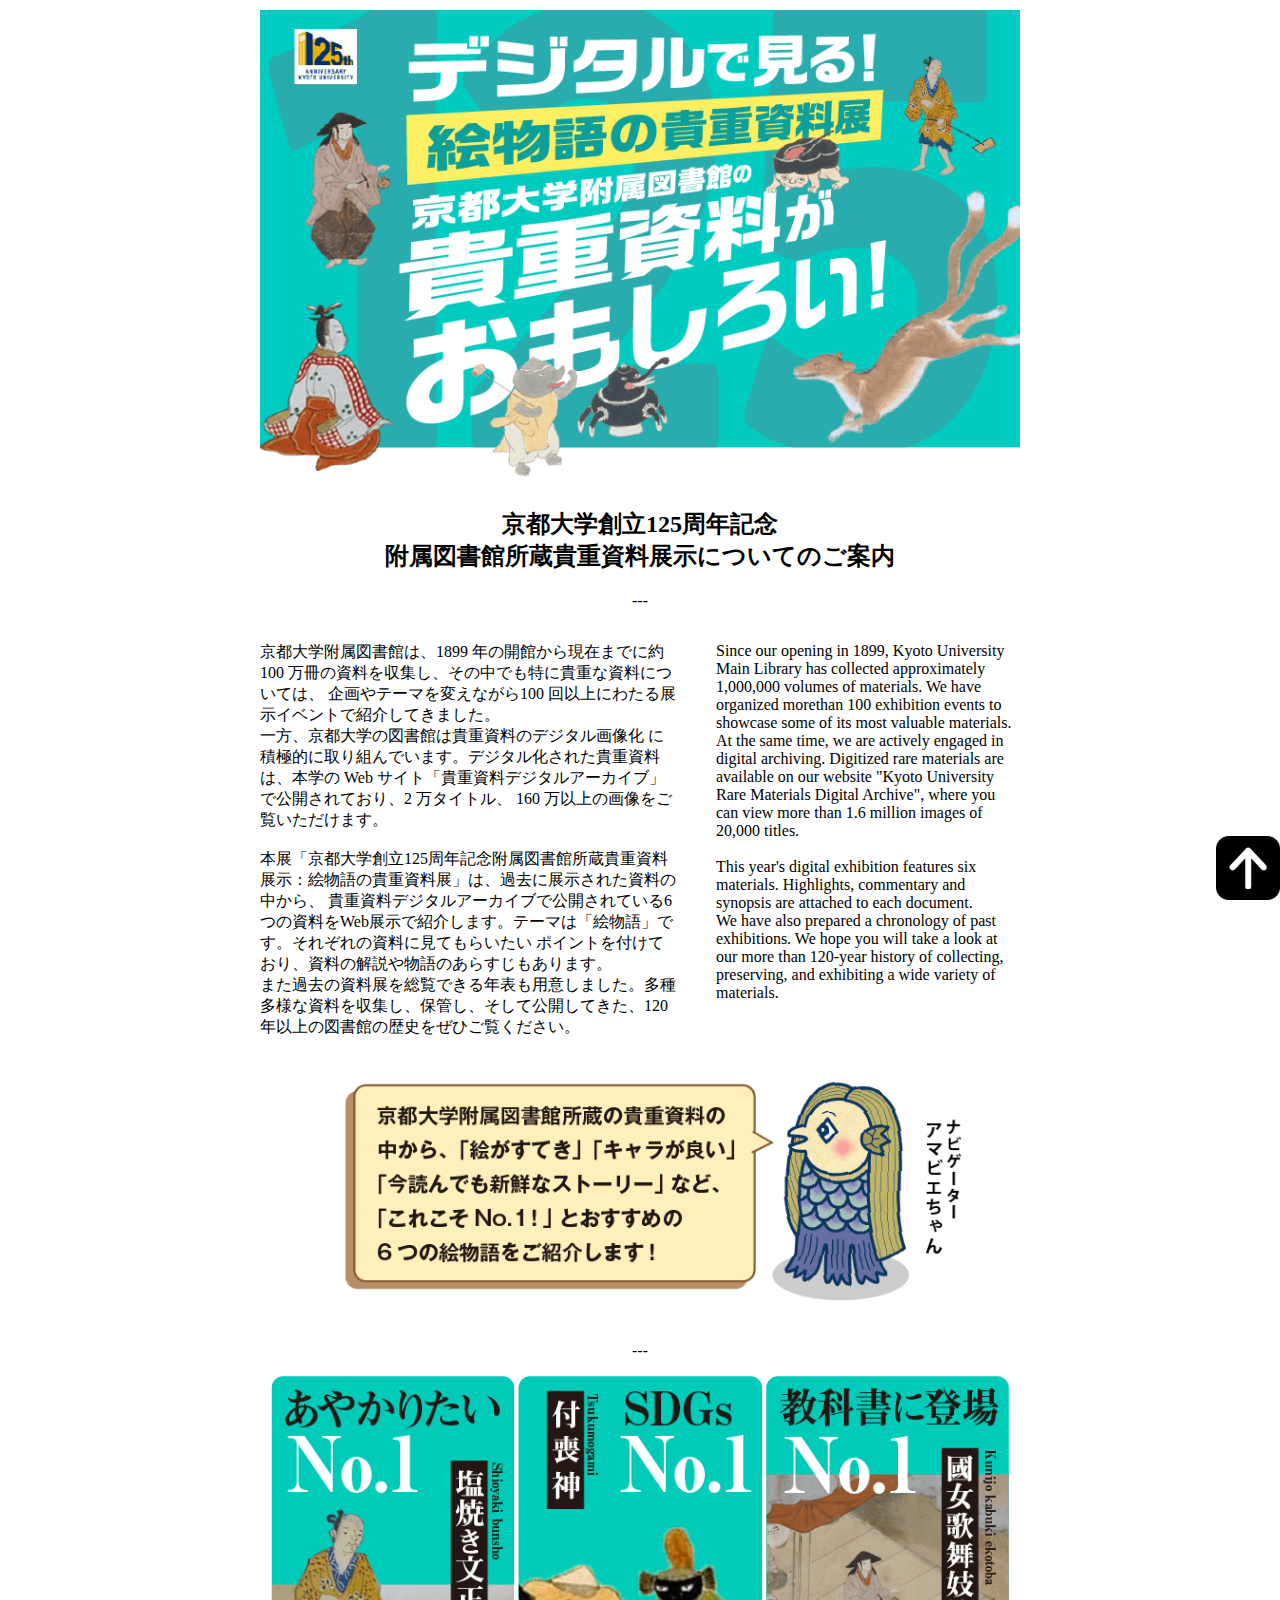
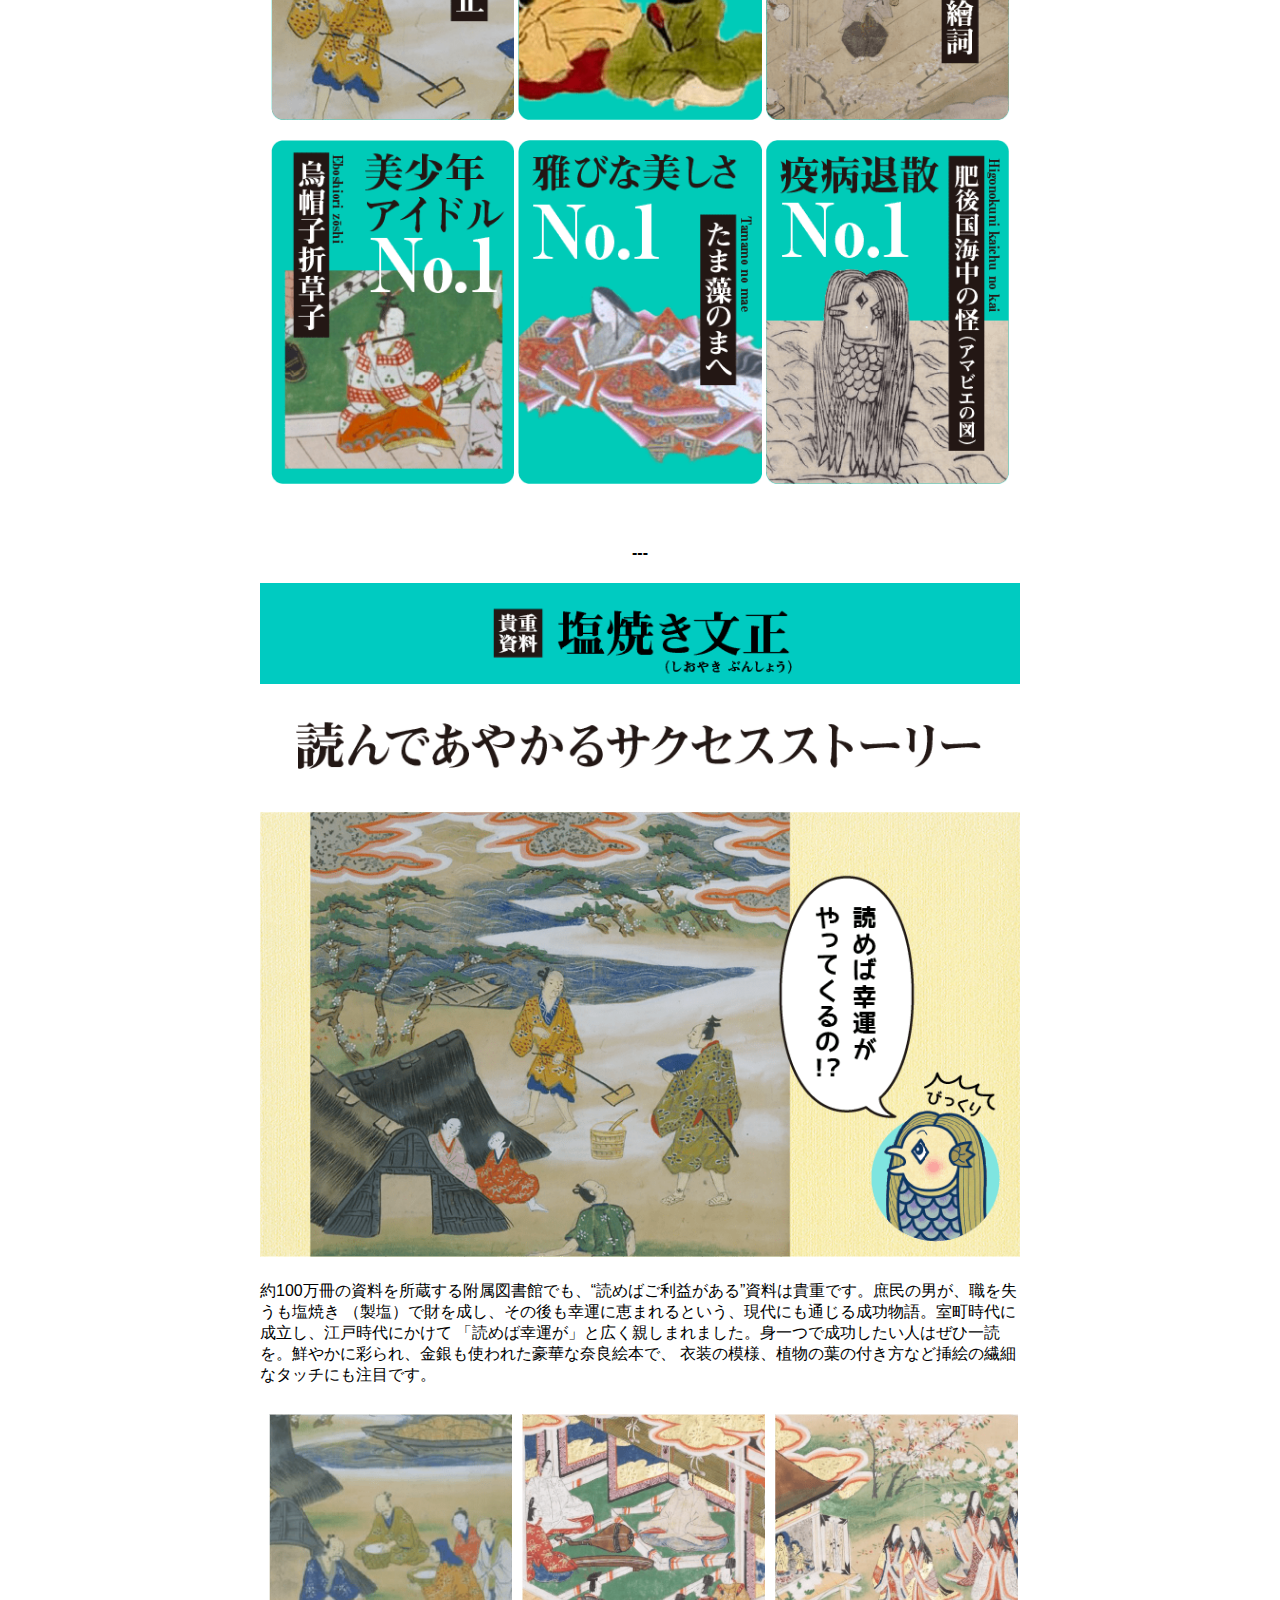
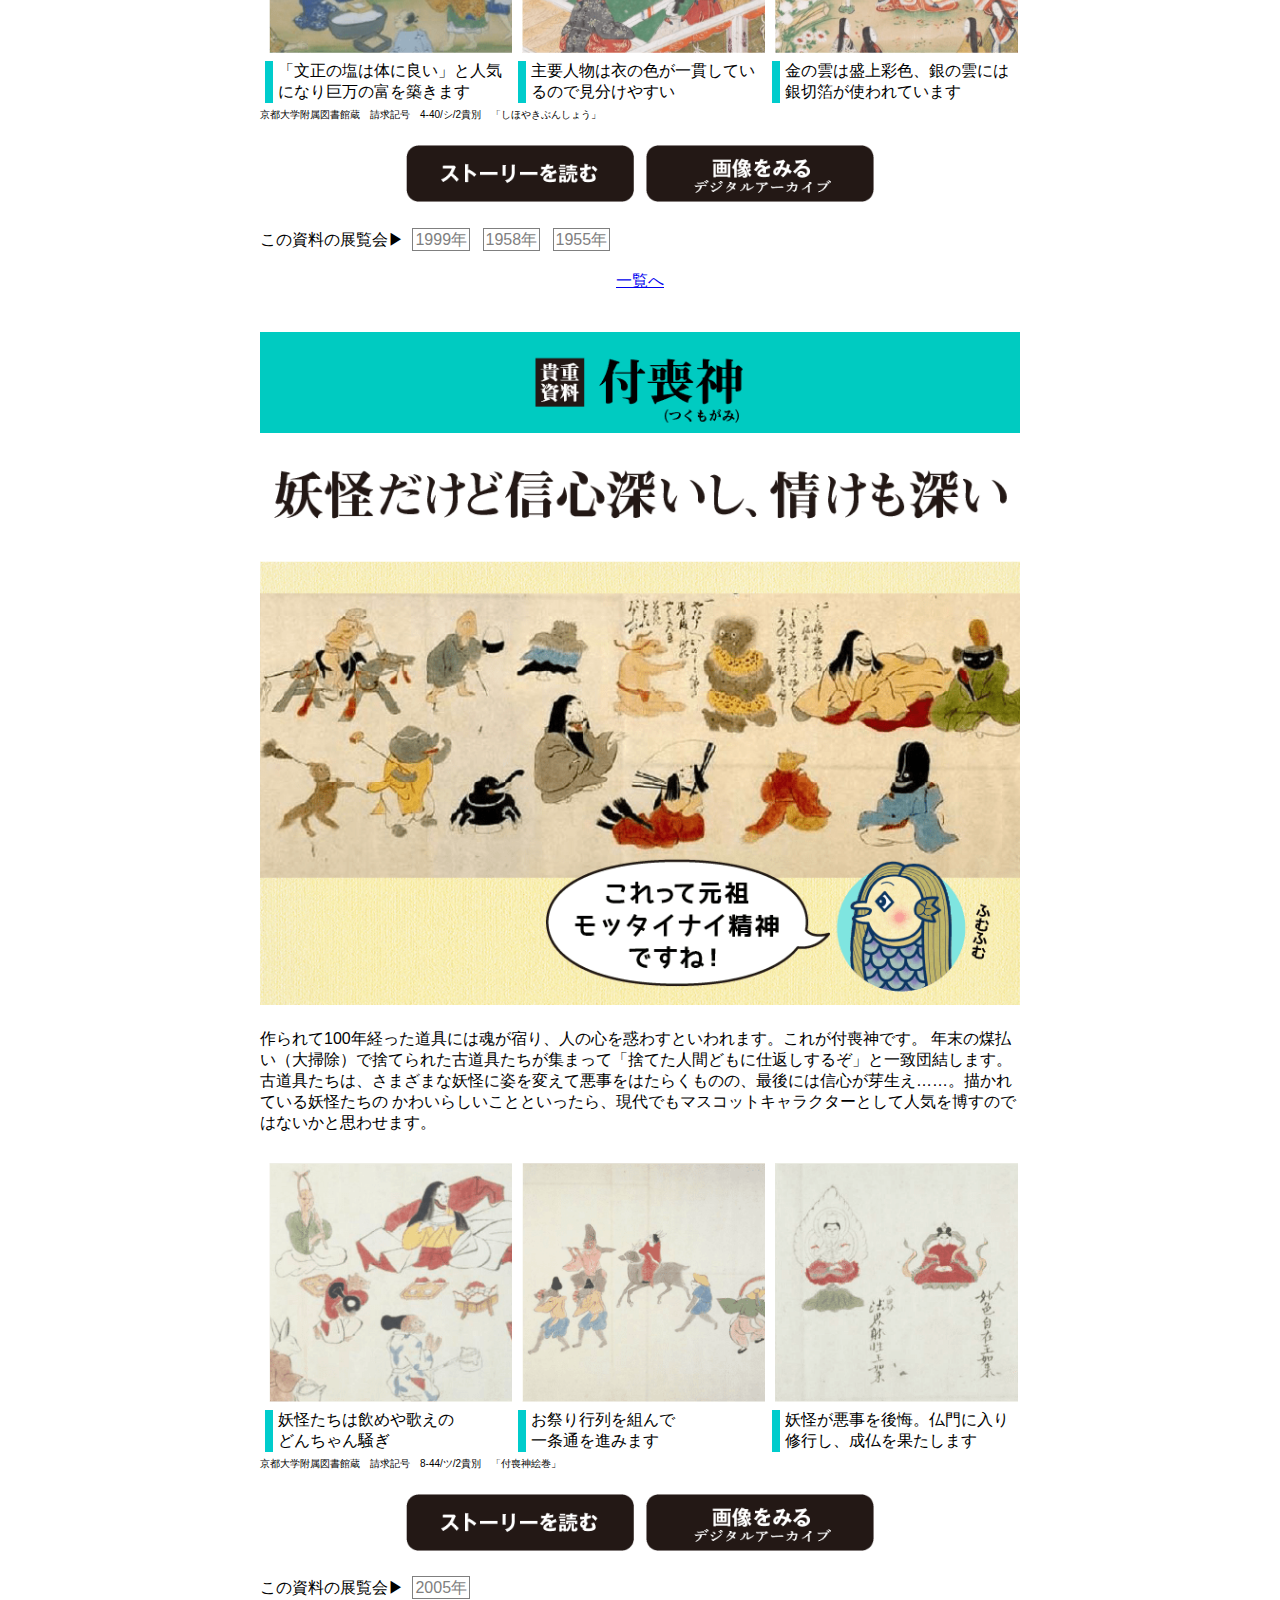
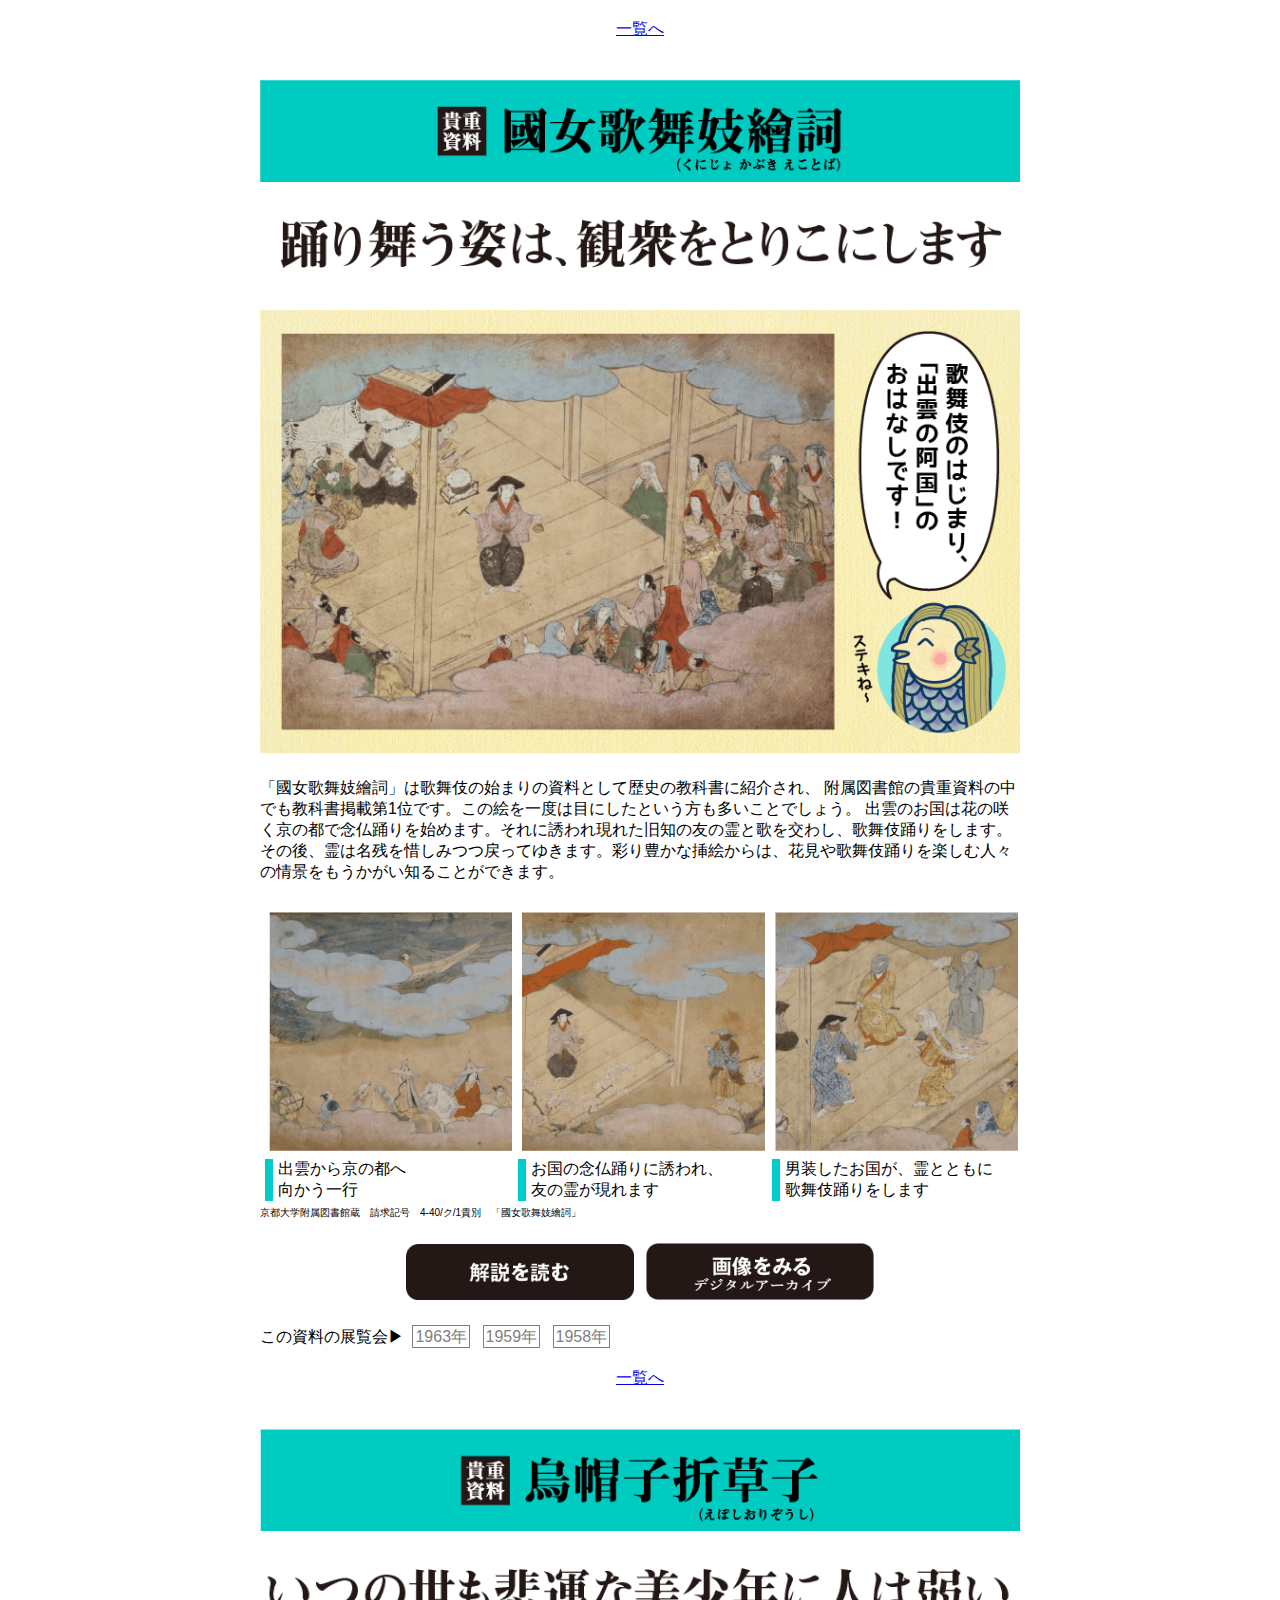
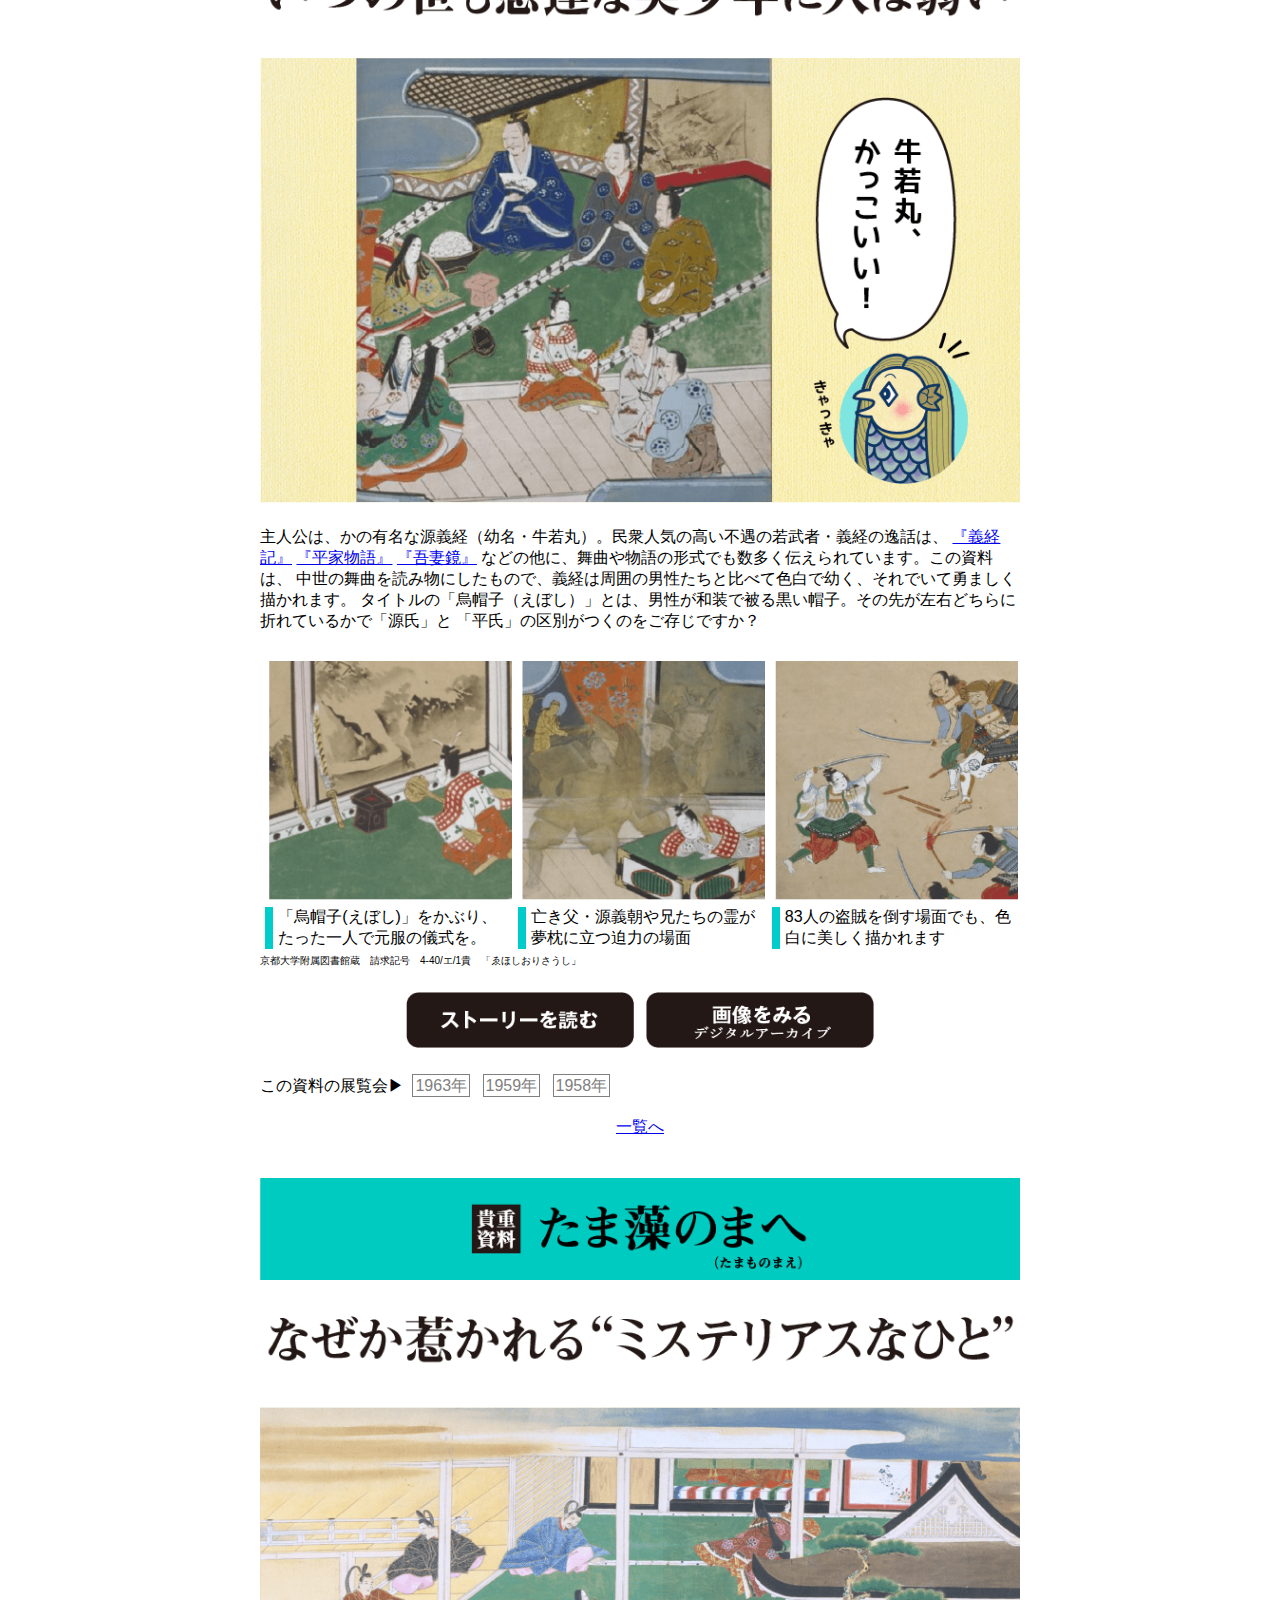
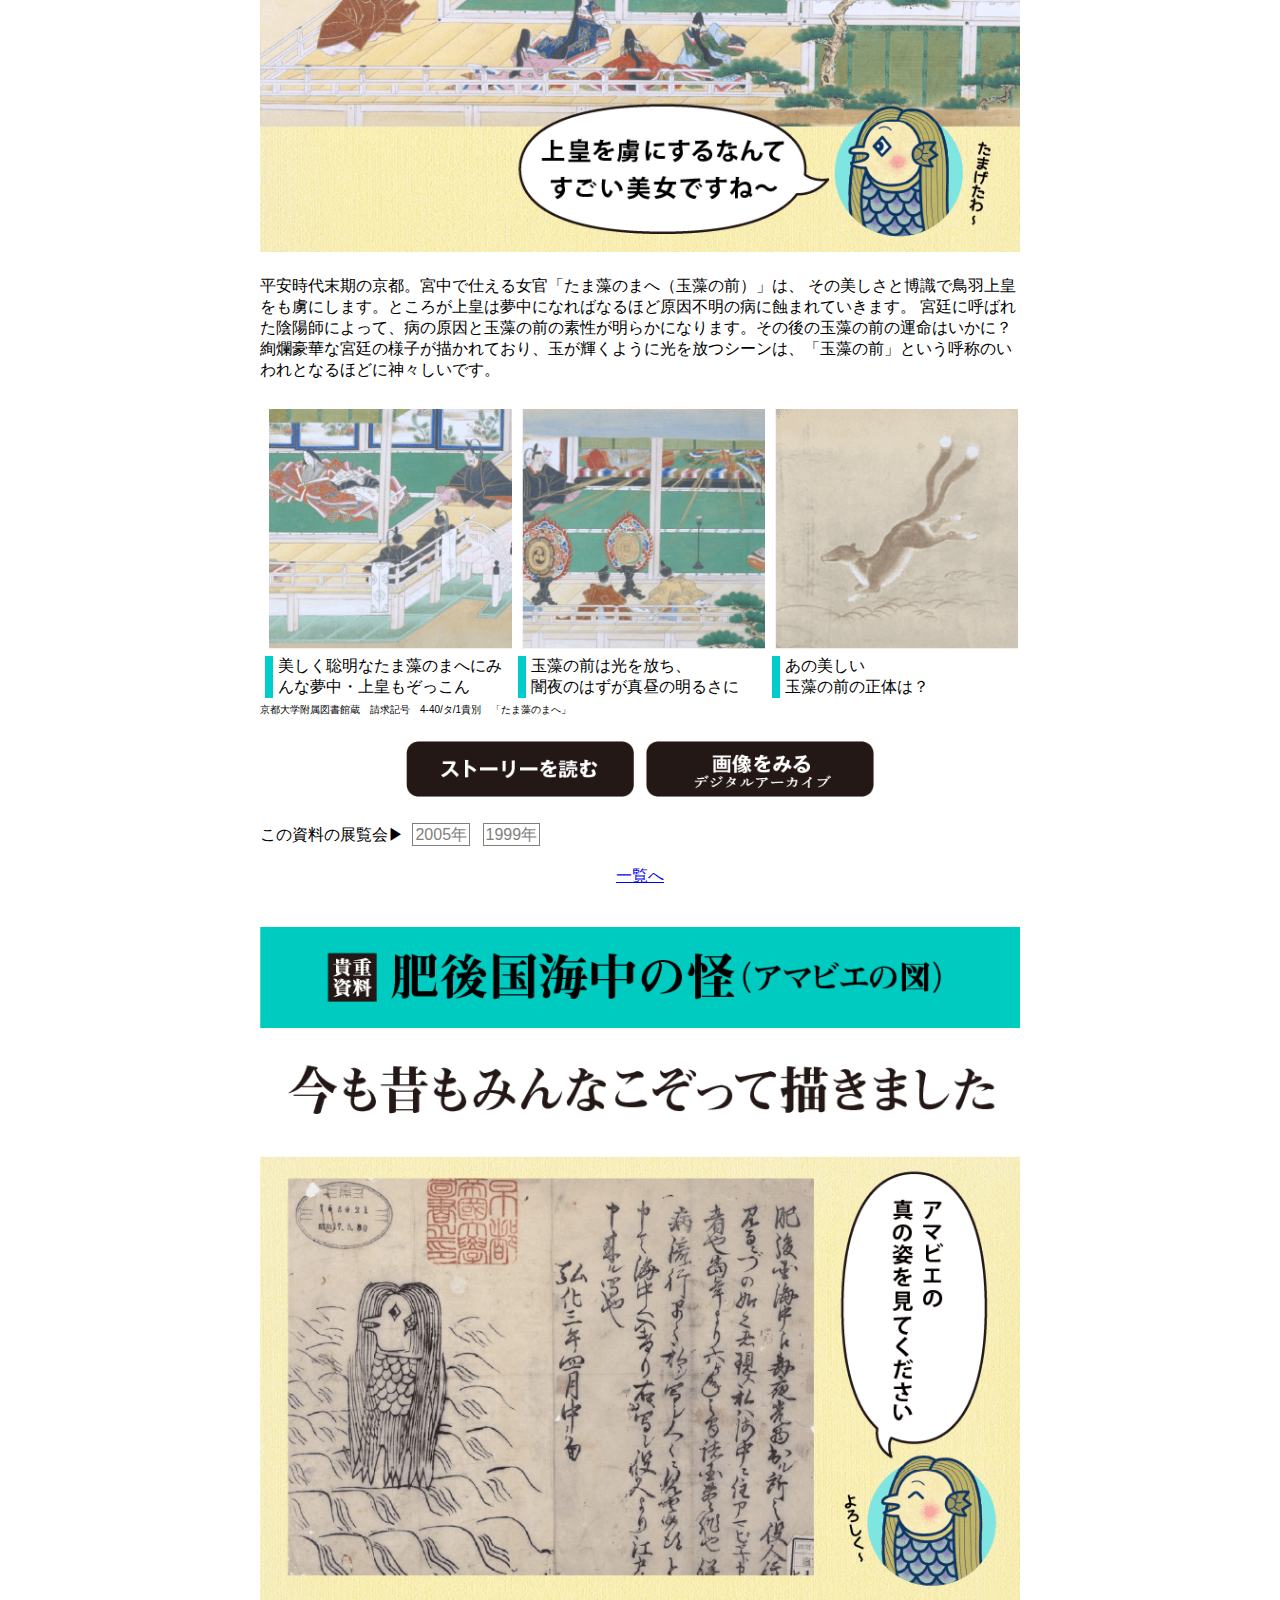
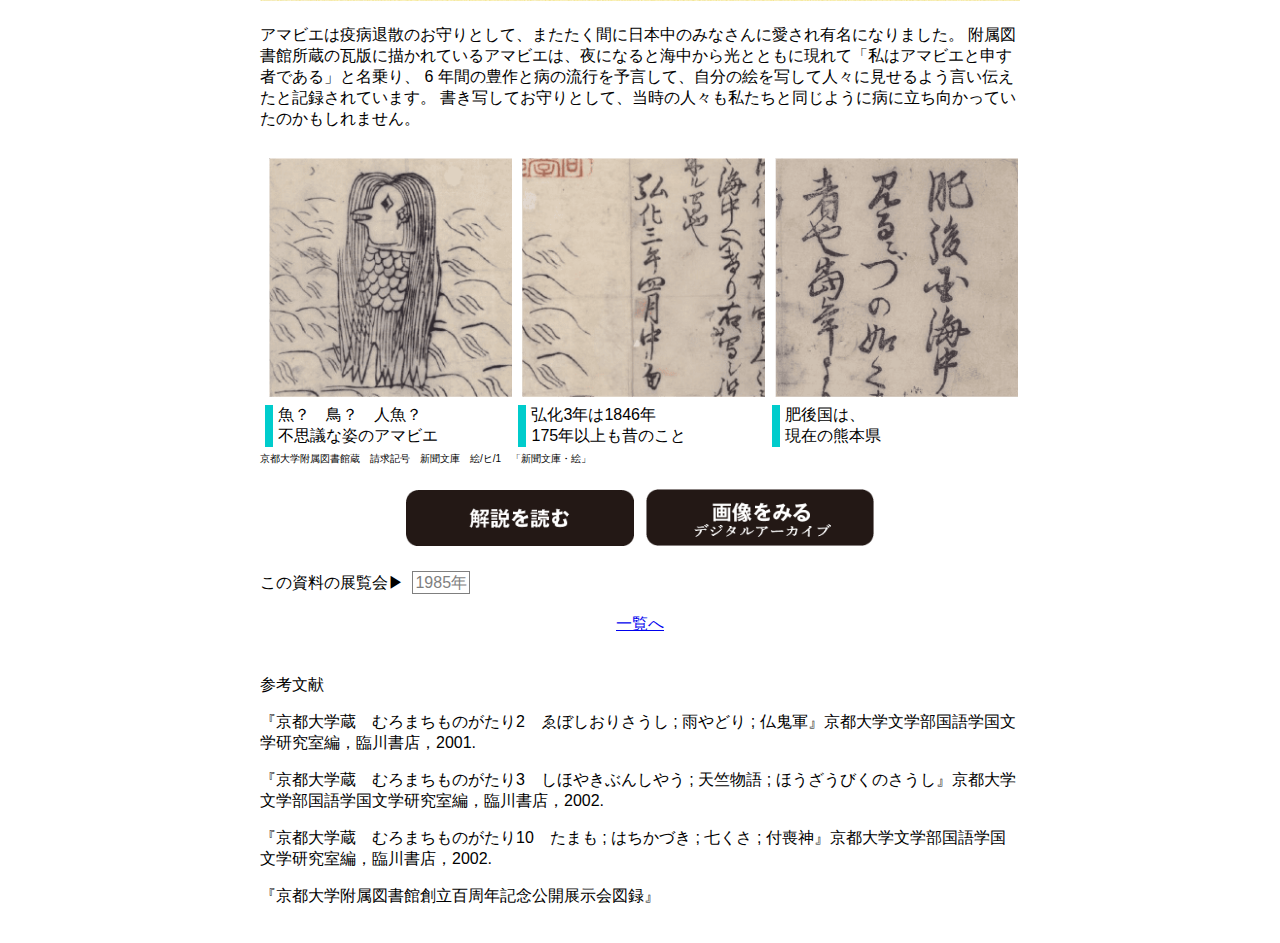
==== index.html @ 9625ebdf "Update index.html" ====
<!DOCTYPE html>
<html><head><meta http-equiv="Content-Type" content="text/html; charset=UTF-8">
 	
	<meta http-equiv="X-UA-Compatible" content="IE=edge">
	<meta name="viewport" content="width=device-width, initial-scale=1">
	<title>デジタルで見る！絵物語の貴重資料展（京都大学附属図書館）</title>
	<link rel="stylesheet" href="./style.css">
</head>
<body>
 	<div id="container">
    <div id="page_top"><a href="#"><img src="./img/top.png"></a></div>
	  	<div class="main">
	  		<div class="title">
        <img src="./img/img_maintitle.png" alt="デジタルで見る！絵物語の貴重資料展　京都大学附属図書館の貴重資料がおもしろい！">
		  		<h2>京都大学創立125周年記念</br>附属図書館所蔵貴重資料展示についてのご案内</h2>
          		<p>---</p>
          		<div class="flex">
            		<p class="txt-jpn">京都大学附属図書館は、1899 年の開館から現在までに約 100 万冊の資料を収集し、その中でも特に貴重な資料については、
						企画やテーマを変えながら100 回以上にわたる展示イベントで紹介してきました。</br>一方、京都大学の図書館は貴重資料のデジタル画像化
						に積極的に取り組んでいます。デジタル化された貴重資料は、本学の Web サイト「貴重資料デジタルアーカイブ」で公開されており、2 万タイトル、
						160 万以上の画像をご覧いただけます。</br></br>
						本展「京都大学創立125周年記念附属図書館所蔵貴重資料展示：絵物語の貴重資料展」は、過去に展示された資料の中から、
						貴重資料デジタルアーカイブで公開されている6つの資料をWeb展示で紹介します。テーマは「絵物語」です。それぞれの資料に見てもらいたい
						ポイントを付けており、資料の解説や物語のあらすじもあります。</br>
						また過去の資料展を総覧できる年表も用意しました。多種多様な資料を収集し、保管し、そして公開してきた、120年以上の図書館の歴史をぜひご覧ください。
            		</p>
            		<p class="txt-en">Since our opening in 1899, Kyoto University Main Library has collected approximately 1,000,000 volumes of materials.
						We have organized morethan 100 exhibition events to showcase some of its most valuable materials.</br>
						At the same time, we are actively engaged in digital archiving. Digitized rare materials are available on our website
						"Kyoto University Rare Materials Digital Archive", where you can view more than 1.6 million images of 20,000 titles.</br></br>
						This year's digital exhibition features six materials. Highlights, commentary and synopsis are attached to each document.</br>
						We have also prepared a chronology of past exhibitions. We hope you will take a look at our more than 120-year history of collecting,
						preserving, and exhibiting a wide variety of materials.
            		</p>
          		</div>
        	</div>
			<div class="title">
				<img src="./img/img_dialogue.png" alt="附属図書館所蔵の貴重資料の中から、「絵がすてき」「キャラが良い」「今読んでも新鮮なストーリー」など、
				「これこそ No.1 ！」とおすすめする 6 つの絵物語をご紹介します。">
        	</div>
        	<p id="panelAll">---</p>
			<div class="panel_box">
			  	<a href="#p1"><img src="./img/img_banner1.png" alt="あやかりたいNo.1　塩焼き文正"></a>
          		<a href="#p2"><img src="./img/img_banner2.png" alt="SDGs　No.1　付喪神絵巻"></a>
          		<a href="#p3"><img src="./img/img_banner3.png" alt="教科書に登場No.1　國女歌舞妓繪詞"></a>
         		<a href="#p4"><img src="./img/img_banner4.png" alt="美少年アイドルNo.1　烏帽子折草子"></a>
          		<a href="#p5"><img src="./img/img_banner5.png" alt="雅びな美しさNo.1　たま藻のまへ"></a>
          		<a href="#p6"><img src="./img/img_banner6.png" alt="疫病退散No.1　肥後国海中の怪（アマビエの図）"></a>
			</div>
		</div>

<!--  概 要  -->
		<div id="p1" class="overview">
    		<h4>---</h4>
			<div class="ovv_title ovv_tcolor_1"><img src="./img/img_sakuhintitle1.png" alt="塩焼き文正（しおやき ぶんしょう）"></div>
			<div class="ovv_title"><img src="./img/img_catch1.png" alt="読んであやかるサクセスストーリー"></div>
			<div class="ovv_title2"><img src="./img/img_main1.png" alt="身一つで成功したい人に"></div>
			<div class="ovv_text">
				<p>約100万冊の資料を所蔵する附属図書館でも、“読めばご利益がある”資料は貴重です。庶民の男が、職を失うも塩焼き
				（製塩）で財を成し、その後も幸運に恵まれるという、現代にも通じる成功物語。室町時代に成立し、江戸時代にかけて
				「読めば幸運が」と広く親しまれました。身一つで成功したい人はぜひ一読を。鮮やかに彩られ、金銀も使われた豪華な奈良絵本で、
				衣装の模様、植物の葉の付き方など挿絵の繊細なタッチにも注目です。</p>
			</div>
			<div class="ovv_img flex">
				<div class="ovv_imgbox">
					<img src="./img/img_sub1-1.png" alt="「文正の塩は体に良い」と人気になり巨万の富を築きます">
					<p>「文正の塩は体に良い」と人気になり巨万の富を築きます</p>
				</div>
				<div class="ovv_imgbox">
					<img src="./img/img_sub1-2.png" alt="主要人物は衣の色が一貫しているので見分けやすい">
					<p>主要人物は衣の色が一貫しているので見分けやすい</p>
				</div>
				<div class="ovv_imgbox">
					<img src="./img/img_sub1-3.png" alt="金の雲は盛上彩色、銀の雲には銀切箔が使われています">
					<p>金の雲は盛上彩色、銀の雲には銀切箔が使われています</p>
				</div>
			</div>
			<div class="num">
				<p>京都大学附属図書館蔵　請求記号　4-40/シ/2貴別　「しほやきぶんしょう」</p>
			</div>
			<div class="ovv_btn">
				<a href="https://rmda.kulib.kyoto-u.ac.jp/item/rb00013523/explanation/otogi_08"><img src="./img/img_story.png" alt="ストーリーを読む"></a>
				<a href="https://rmda.kulib.kyoto-u.ac.jp/item/rb00013523"><img src="./img/img_gazo.png" alt="画像をみる"></a>
			</div>
			<div class="ovv_lnk">
				この資料の展覧会▶
				<a href="">1999年</a>
				<a href="">1958年</a>
				<a href="">1955年</a>
			</div>
    		<a href="#panelAll">一覧へ</a>
		</div>

		<div id="p2" class="overview">
			<div class="ovv_title ovv_tcolor_1"><img src="./img/img_sakuhintitle2.png" alt="付喪神（つくもがみ）"></div>
			<div class="ovv_title"><img src="./img/img_catch2.png" alt="妖怪だけど信心深いし、情けも深い"></div>
			<div class="ovv_title2"><img src="./img/img_main2.png" alt="元祖モッタイナイ精神"></div>
			<div class="ovv_text"><p>作られて100年経った道具には魂が宿り、人の心を惑わすといわれます。これが付喪神です。
			年末の煤払い（大掃除）で捨てられた古道具たちが集まって「捨てた人間どもに仕返しするぞ」と一致団結します。
			古道具たちは、さまざまな妖怪に姿を変えて悪事をはたらくものの、最後には信心が芽生え……。描かれている妖怪たちの
			かわいらしいことといったら、現代でもマスコットキャラクターとして人気を博すのではないかと思わせます。</p>
			</div>
			<div class="ovv_img flex">
        <div class="ovv_imgbox">
				      <img src="./img/img_sub2-1.png" alt="妖怪たちは飲めや歌えのどんちゃん騒ぎ">
              <p>妖怪たちは飲めや歌えの</br>どんちゃん騒ぎ</p>
        </div>
        <div class="ovv_imgbox">
				      <img src="./img/img_sub2-2.png" alt="お祭り行列を組んで一条通を進みます">
              <p>お祭り行列を組んで</br>一条通を進みます</p>
        </div>
        <div class="ovv_imgbox">
				      <img src="./img/img_sub2-3.png" alt="妖怪が悪事を後悔。仏門に入り修行し、成仏を果たします">
              <p>妖怪が悪事を後悔。仏門に入り修行し、成仏を果たします</p>
        </div>
			</div>
			<div class="num">
				<p>京都大学附属図書館蔵　請求記号　8-44/ツ/2貴別　「付喪神絵巻」</p>
			</div>
			<div class="ovv_btn">
				<a href="https://rmda.kulib.kyoto-u.ac.jp/item/rb00013599/explanation/otogi_05"><img src="./img/img_story.png" alt="ストーリーを読む"></a>
				<a href="https://rmda.kulib.kyoto-u.ac.jp/item/rb00013599"><img src="./img/img_gazo.png" alt="画像をみる"></a>
			</div>
			<div class="ovv_lnk">
				この資料の展覧会▶
				<a href="">2005年</a>
			</div>
			<a href="#panelAll">一覧へ</a>
		</div>

		<div id="p3" class="overview">
			<div class="ovv_title ovv_tcolor_1"><img src="./img/img_sakuhintitle3.png" alt="國女歌舞伎繪詞（くにじょかぶきえことば）"></div>
			<div class="ovv_title"><img src="./img/img_catch3.png" alt="踊り舞う姿は、観衆をとりこにします"></div>
			<div class="ovv_title2"><img src="./img/img_main3.png" alt="歌舞伎のはじまり、「出雲の阿国」のお話"></div>
			<div class="ovv_text"><p>「國女歌舞妓繪詞」は歌舞伎の始まりの資料として歴史の教科書に紹介され、
			附属図書館の貴重資料の中でも教科書掲載第1位です。この絵を一度は目にしたという方も多いことでしょう。
			出雲のお国は花の咲く京の都で念仏踊りを始めます。それに誘われ現れた旧知の友の霊と歌を交わし、歌舞伎踊りをします。
			その後、霊は名残を惜しみつつ戻ってゆきます。彩り豊かな挿絵からは、花見や歌舞伎踊りを楽しむ人々の情景をもうかがい知ることができます。</p>
			</div>
			<div class="ovv_img flex">
        <div class="ovv_imgbox">
				      <img src="./img/img_sub3-1.png" alt="出雲から京の都へ向かう一行">
              <p>出雲から京の都へ</br>向かう一行</p>
        </div>
        <div class="ovv_imgbox">
				      <img src="./img/img_sub3-2.png" alt="お国の念仏踊りに誘われ、友の霊が現れます">
              <p>お国の念仏踊りに誘われ、</br>友の霊が現れます</p>
        </div>
        <div class="ovv_imgbox">
				      <img src="./img/img_sub3-3.png" alt="男装したお国が、霊とともに歌舞伎踊りをします">
              <p>男装したお国が、霊とともに</br>歌舞伎踊りをします</p>
        </div>
			</div>
			<div class="num">
				<p>京都大学附属図書館蔵　請求記号　4-40/ク/1貴別　「國女歌舞妓繪詞」
			</div>
			<div class="ovv_btn">
				<a href="https://rmda.kulib.kyoto-u.ac.jp/item/rb00013520/explanation/okuni_01"><img src="./img/img_kaisetsu.png" alt="解説を読む"></a>
				<a href="https://rmda.kulib.kyoto-u.ac.jp/item/rb00013520"><img src="./img/img_gazo.png" alt="画像をみる"></a>
			</div>
			<div class="ovv_lnk">
				この資料の展覧会▶
				<a href="">1963年</a>
				<a href="">1959年</a>
				<a href="">1958年</a>
			</div>
			<a href="#panelAll">一覧へ</a>
		</div>

		<div id="p4" class="overview">
			<div class="ovv_title ovv_tcolor_1"><img src="./img/img_sakuhintitle4.png" alt="烏帽子折草子（えぼしおりぞうし）"></div>
			<div class="ovv_title"><img src="./img/img_catch4.png" alt="いつの世も悲運な美少年に人は弱い"></div>
			<div class="ovv_title2"><img src="./img/img_main4.png" alt="牛若丸、かっこいい！"></div>
			<div class="ovv_text"><p>主人公は、かの有名な源義経（幼名・牛若丸）。民衆人気の高い不遇の若武者・義経の逸話は、
				<a href="https://rmda.kulib.kyoto-u.ac.jp/item/rb00013277/explanation/gikei">『義経記』</a>
				<a href="https://rmda.kulib.kyoto-u.ac.jp/item/rb00000086/explanation/heike">『平家物語』</a>
				<a href="https://rmda.kulib.kyoto-u.ac.jp/item/rb00011170">『吾妻鏡』</a>
				などの他に、舞曲や物語の形式でも数多く伝えられています。この資料は、
				中世の舞曲を読み物にしたもので、義経は周囲の男性たちと比べて色白で幼く、それでいて勇ましく描かれます。
				タイトルの「烏帽子（えぼし）」とは、男性が和装で被る黒い帽子。その先が左右どちらに折れているかで「源氏」と
				「平氏」の区別がつくのをご存じですか？ </p>
			</div>
			<div class="ovv_img flex">
        <div class="ovv_imgbox">
				      <img src="./img/img_sub4-1.png" alt="「烏帽子(えぼし)」をかぶり、たった一人で元服の儀式を。">
              <p>「烏帽子(えぼし)」をかぶり、たった一人で元服の儀式を。</p>
        </div>
        <div class="ovv_imgbox">
				      <img src="./img/img_sub4-2.png" alt="亡き父・源義朝や兄たちの霊が夢枕に立つ迫力の場面">
              <p>亡き父・源義朝や兄たちの霊が夢枕に立つ迫力の場面</p>
        </div>
        <div class="ovv_imgbox">
				      <img src="./img/img_sub4-3.png" alt="83人の盗賊を倒す場面でも、色白に美しく描かれます">
              <p>83人の盗賊を倒す場面でも、色白に美しく描かれます</p>
        </div>
			</div>
			<div class="num">
				<p>京都大学附属図書館蔵　請求記号　4-40/エ/1貴　「ゑほしおりさうし」</p>
			</div>
			<div class="ovv_btn">
				<a href="https://rmda.kulib.kyoto-u.ac.jp/item/rb00013179/explanation/otogi_03"><img src="./img/img_story.png" alt="ストーリーを読む"></a>
				<a href="https://rmda.kulib.kyoto-u.ac.jp/item/rb00013179"><img src="./img/img_gazo.png" alt="画像をみる"></a>
			</div>
			<div class="ovv_lnk">
				この資料の展覧会▶
				<a href="">1963年</a>
				<a href="">1959年</a>
				<a href="">1958年</a>
			</div>
			<a href="#panelAll">一覧へ</a>
		</div>

		<div id="p5" class="overview">
			<div class="ovv_title ovv_tcolor_1"><img src="./img/img_sakuhintitle5.png" alt="たま藻のまへ（たまものまえ）"></div>
			<div class="ovv_title"><img src="./img/img_catch5.png" alt="なぜか惹かれる“ミステリアスなひと”"></div>
			<div class="ovv_title2"><img src="./img/img_main5.png" alt="上皇を虜にするなんてすごい美女ですね～"></div>
			<div class="ovv_text"><p>平安時代末期の京都。宮中で仕える女官「たま藻のまへ（玉藻の前）」は、
				その美しさと博識で鳥羽上皇をも虜にします。ところが上皇は夢中になればなるほど原因不明の病に蝕まれていきます。
				宮廷に呼ばれた陰陽師によって、病の原因と玉藻の前の素性が明らかになります。その後の玉藻の前の運命はいかに？
				絢爛豪華な宮廷の様子が描かれており、玉が輝くように光を放つシーンは、「玉藻の前」という呼称のいわれとなるほどに神々しいです。 </p>
			</div>
			<div class="ovv_img flex">
        <div class="ovv_imgbox">
          <img src="./img/img_sub5-1.png" alt="美しく聡明なたま藻のまへにみんな夢中・上皇もぞっこん">
          <p>美しく聡明なたま藻のまへにみんな夢中・上皇もぞっこん</p>
        </div>
        <div class="ovv_imgbox">
          <img src="./img/img_sub5-2.png" alt="玉藻の前は光を放ち、闇夜のはずが真昼の明るさに">
          <p>玉藻の前は光を放ち、</br>闇夜のはずが真昼の明るさに</p>
        </div>
        <div class="ovv_imgbox">
          <img src="./img/img_sub5-3.png" alt="あの美しい玉藻の前の正体は？">
          <p>あの美しい</br>玉藻の前の正体は？</p>
        </div>
      </div>
			<div class="num">
				<p>京都大学附属図書館蔵　請求記号　4-40/タ/1貴別　「たま藻のまへ」</p>
			</div>
			<div class="ovv_btn">
				<a href="https://rmda.kulib.kyoto-u.ac.jp/item/rb00013524/explanation/otogi_09"><img src="./img/img_story.png" alt="ストーリーを読む"></a>
				<a href="https://rmda.kulib.kyoto-u.ac.jp/item/rb00013524"><img src="./img/img_gazo.png" alt="画像をみる"></a>
			</div>
			<div class="ovv_lnk">
				この資料の展覧会▶
				<a href="">2005年</a>
				<a href="">1999年</a>
			</div>
			<a href="#panelAll">一覧へ</a>
		</div>
		<div id="p6" class="overview">
			<div class="ovv_title ovv_tcolor_1"><img src="./img/img_sakuhintitle6.png" alt="肥後国海中の怪（アマビエの図）"></div>
			<div class="ovv_title"><img src="./img/img_catch6.png" alt="今も昔もみんなこぞって描きました！"></div>
			<div class="ovv_title2"><img src="./img/img_main6.png" alt="アマビエの真の姿を見てください"></div>
			<div class="ovv_text"><p>アマビエは疫病退散のお守りとして、またたく間に日本中のみなさんに愛され有名になりました。
				附属図書館所蔵の瓦版に描かれているアマビエは、夜になると海中から光とともに現れて「私はアマビエと申す者である」と名乗り、
				6 年間の豊作と病の流行を予言して、自分の絵を写して人々に見せるよう言い伝えたと記録されています。
				書き写してお守りとして、当時の人々も私たちと同じように病に立ち向かっていたのかもしれません。</p>
			</div>
			<div class="ovv_img flex">
        <div class="ovv_imgbox">
          <img src="./img/img_sub6-1.png" alt="魚？　鳥？　人魚？　不思議な姿のアマビエ">
          <p>魚？　鳥？　人魚？</br>不思議な姿のアマビエ</p>
        </div>
        <div class="ovv_imgbox">
          <img src="./img/img_sub6-2.png" alt="弘化3年は1846年　175年以上も昔のこと">
          <p>弘化3年は1846年</br>175年以上も昔のこと</p>
        </div>
        <div class="ovv_imgbox">
          <img src="./img/img_sub6-3.png" alt="肥後国は、現在の熊本県">
          <p>肥後国は、</br>現在の熊本県</p>
        </div>
      </div>
			<div class="num">
				<p>京都大学附属図書館蔵　請求記号　新聞文庫　絵/ヒ/1　「新聞文庫・絵」</p>
			</div>
			<div class="ovv_btn">
				<a href="https://rmda.kulib.kyoto-u.ac.jp/item/rb00000122/explanation/amabie"><img src="./img/img_kaisetsu.png" alt="解説を読む"></a>
				<a href="https://rmda.kulib.kyoto-u.ac.jp/item/rb00000122#?c=0&m=0&s=0&cv=83"><img src="./img/img_gazo.png" alt="画像をみる"></a>
			</div>
			<div class="ovv_lnk">
				この資料の展覧会▶
				<a href="">1985年</a>
			</div>
			<a href="#panelAll">一覧へ</a>
		</div>
    
		<div class="references">
			<p>参考文献</p>
			<p>『京都大学蔵　むろまちものがたり2　ゑぼしおりさうし ; 雨やどり ; 仏鬼軍』京都大学文学部国語学国文学研究室編，臨川書店，2001.</p>
			<p>『京都大学蔵　むろまちものがたり3　しほやきぶんしやう ; 天竺物語 ; ほうざうびくのさうし』京都大学文学部国語学国文学研究室編，臨川書店，2002.</p>
			<p>『京都大学蔵　むろまちものがたり10　たまも ; はちかづき ; 七くさ ; 付喪神』京都大学文学部国語学国文学研究室編，臨川書店，2002.</p>
			<p>『京都大学附属図書館創立百周年記念公開展示会図録』</p>
		</div>

	</div>


</body></html>
---- style.css ----
#container {
	max-width:800px;
	margin:10px auto 20px auto;
	padding:0 20px;
	font-family:"Helvetica .Neue",Arial,"Hiragino .Kaku .Gothic .ProN","Hiragino .Sans","BIZ .UDPGothic",Meiryo,sans-serif;
/*
	font-family: "Times New Roman", "YuMincho", "Hiragino Mincho ProN", "Yu Mincho", "MS PMincho", serif;
*/
	font-feature-settings:"palt";
	box-sizing:border-box;
	text-align: center;
	overflow: hidden;
}



.main {
	margin:0 auto;
}

.title {
	font-family:"Times New Roman", "YuMincho", "Hiragino Mincho ProN", "Yu Mincho", "MS PMincho", serif;
	margin:0 auto;
}



.title img {
	width: 100%;
}

.flex p{
	text-align: left;
}

/*.txt-jpn {
	
}

.txt-en {
}*/
.panel_box{
	margin:0 auto;
	/*
	justify-content: space-between;
	*/
}

.panel_box img{
	width: 45%;
	margin-bottom: 1em;
}

/*
	 概要
*/
.overview {
	margin:40px auto;
	width:100%;
}


.ovv_btn,
.ovv_lnk {
	margin:20px auto;
	width:100%;
}

.ovv_title {
	margin:0 auto;
	width:100%;
}

.ovv_title2 {
	margin:0 auto 20px auto;
	width:100%;
}

.ovv_text{
	font-size: 3.4vw;
}

.ovv_img{
	margin:20px auto 0 auto;
	width:100%;
}

.ovv_imgbox{
	width:60%;
	margin:5px auto;

}

.ovv_imgbox img {
	padding: 3.5px;
	width: 100%;
	height: auto;
}

.ovv_imgbox p{
	font-size:3.5vw;
	padding-left: 0.4vw;
	border-left: 1.4vw solid #00CCCC;
	width: 95%;
}

.overview p {
	text-align:left;
	width:100%;
	margin:0 auto;

}

.ovv_title img,.ovv_title2 img {
	width: 100%;
}
/* 概要　タイトル　背景色　１～６ */



.num{
	font-size: 10px;
}

.ovv_btn img{
	padding: 3.5px;
	width: 55%;
	height: auto;
}

.ovv_lnk a{
	color:#7F7F7F;
	text-decoration: none;
	border: 1px solid;
	padding:2px 2px;
	margin:0.25em 0.25em;
}

.ovv_lnk{
	text-align: left;
}

.ovv_lnk a:hover{
	color:#FFFFFF;
	background-color:#7F7F7F;
}

#page_top img{
	width: 10%;
	height: auto;
	position: fixed;
	right: 0;
	bottom: 0;
}

.references{
	font-size: 3.4vw;
	text-align: left;
}

@media screen and (min-width: 450px), print{
	.panel_box img{
		width: 32%;
	}
	
	.ovv_imgbox{
		width:32%;
	}


	.ovv_imgbox p{
		font-size:2vw;
		padding-left: 0.4vw;
		border-left: 0.9vw solid #00CCCC;
		width: 95%;
	}

	.ovv_text{
		font-size:2.3vw;
	}
	
	.ovv_btn img{
		width: 30%;
	}
	
	.flex {
		display: flex;
 		justify-content: space-between;
		text-align: left;
	}
	.txt-jpn {
		width: 55%;
	}

	.txt-en {
		width: 40%;
	}

	.references{
		font-size: 2.3vw;
	}
	
	
	#page_top img{
		width:5%;
	}
}

@media screen and (min-width: 712px), print{
	.ovv_text{
		font-size: 16px;
	}

	.references{
		font-size: 16px;
	}

	.ovv_imgbox p{
		font-size: 16px;
		border-left: 8px solid #00CCCC;
		width: 95%;

	}
}
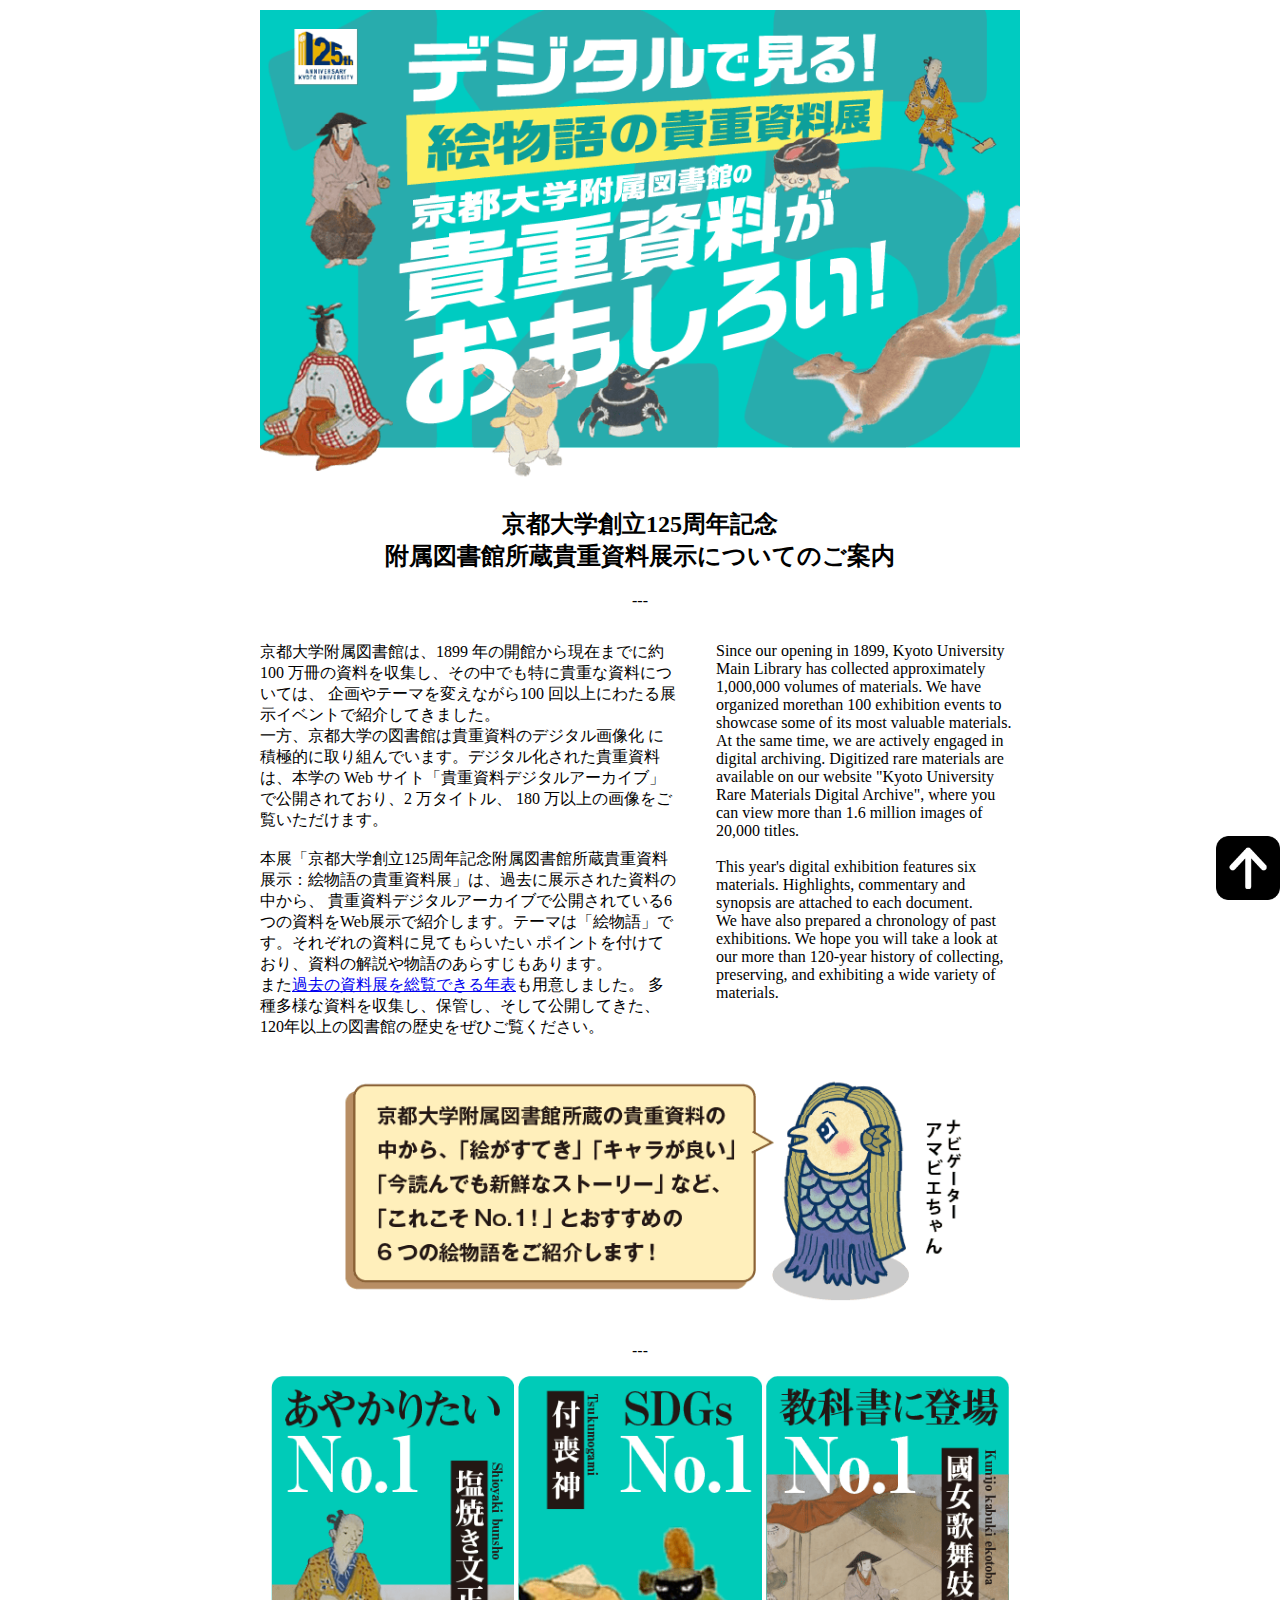
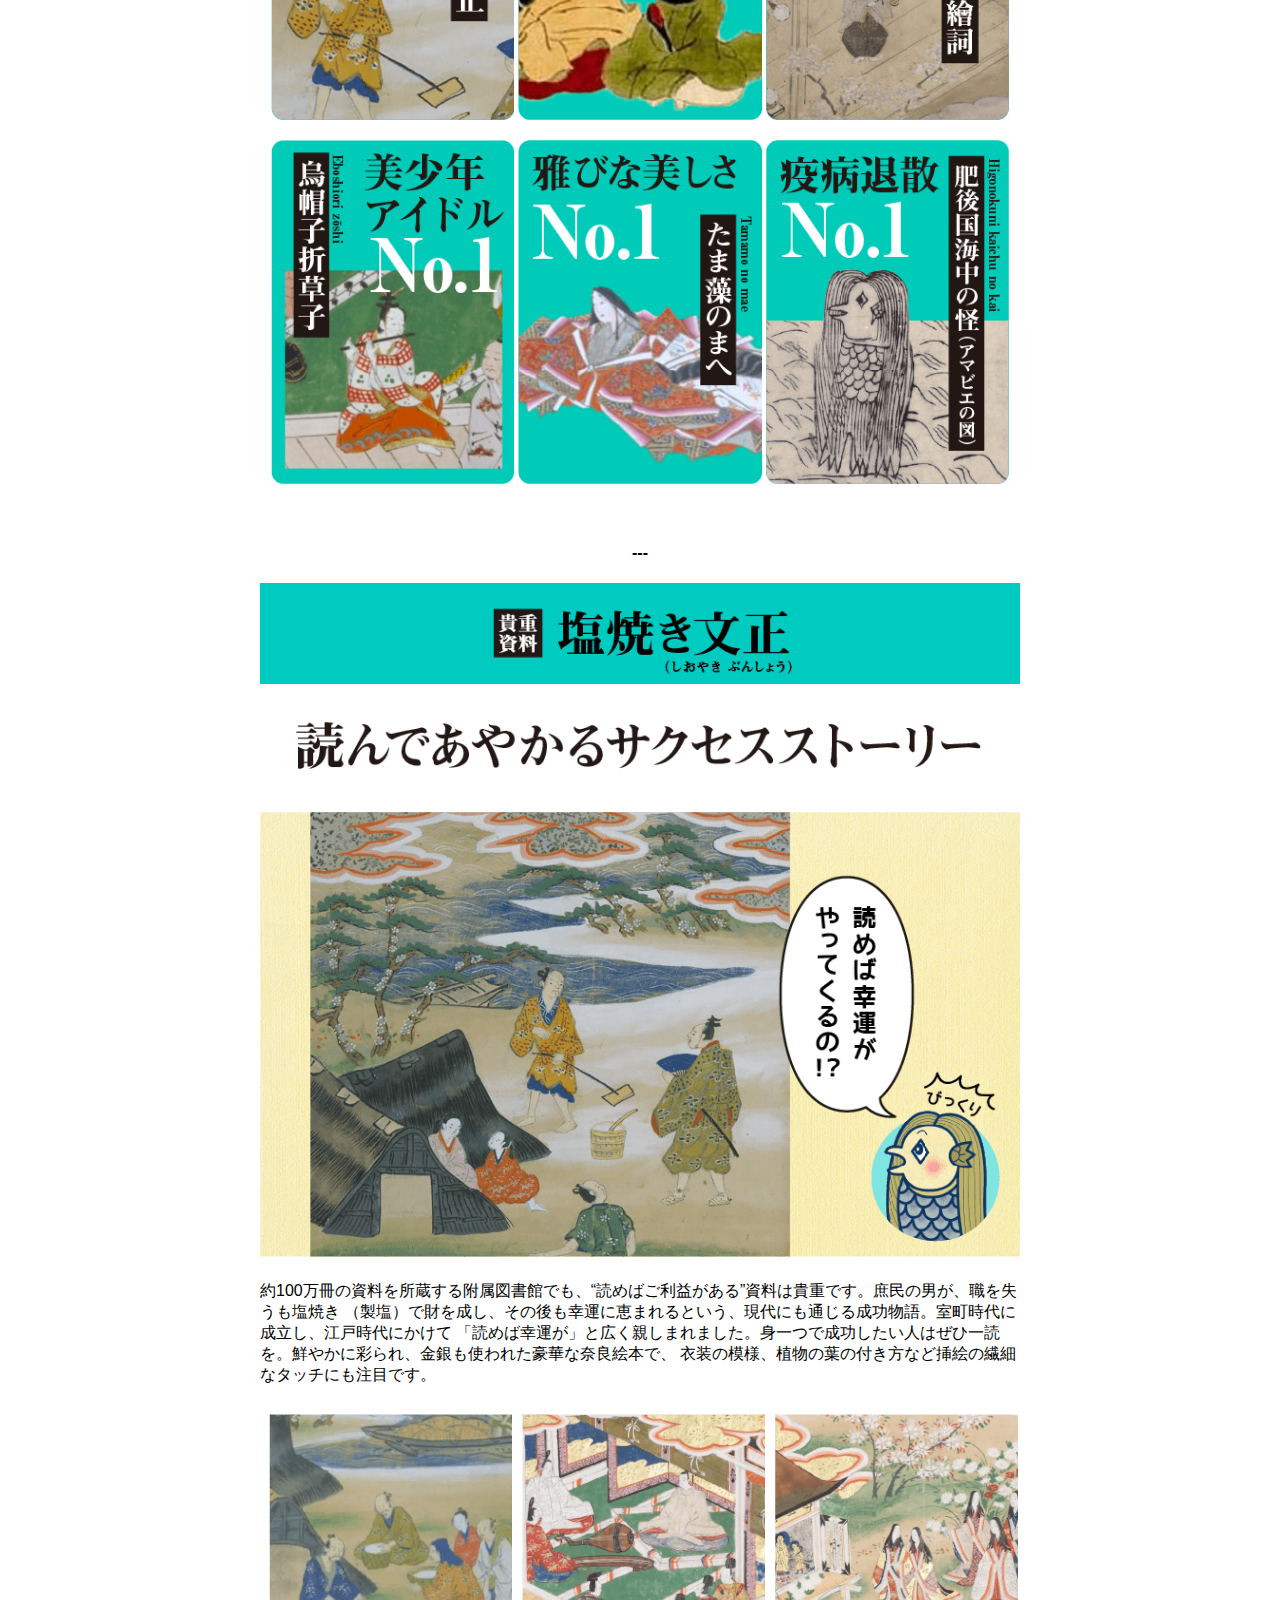
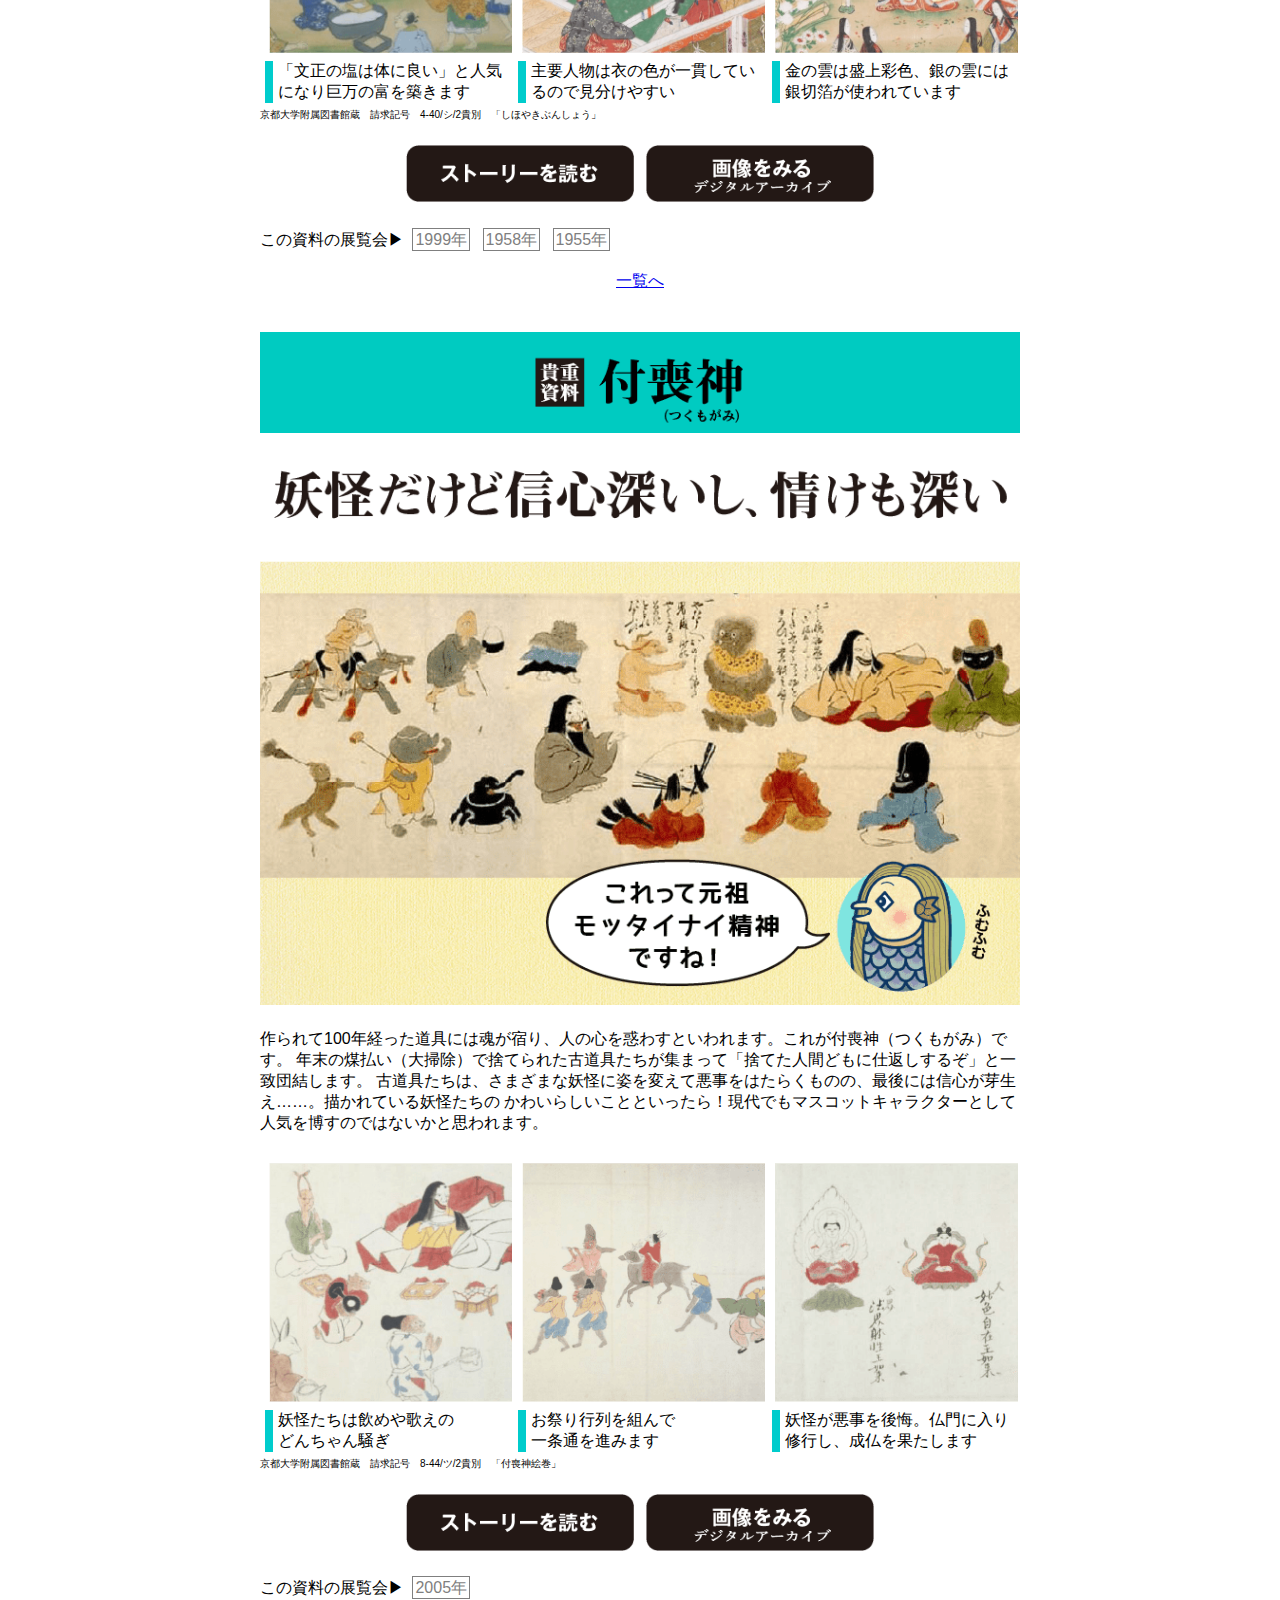
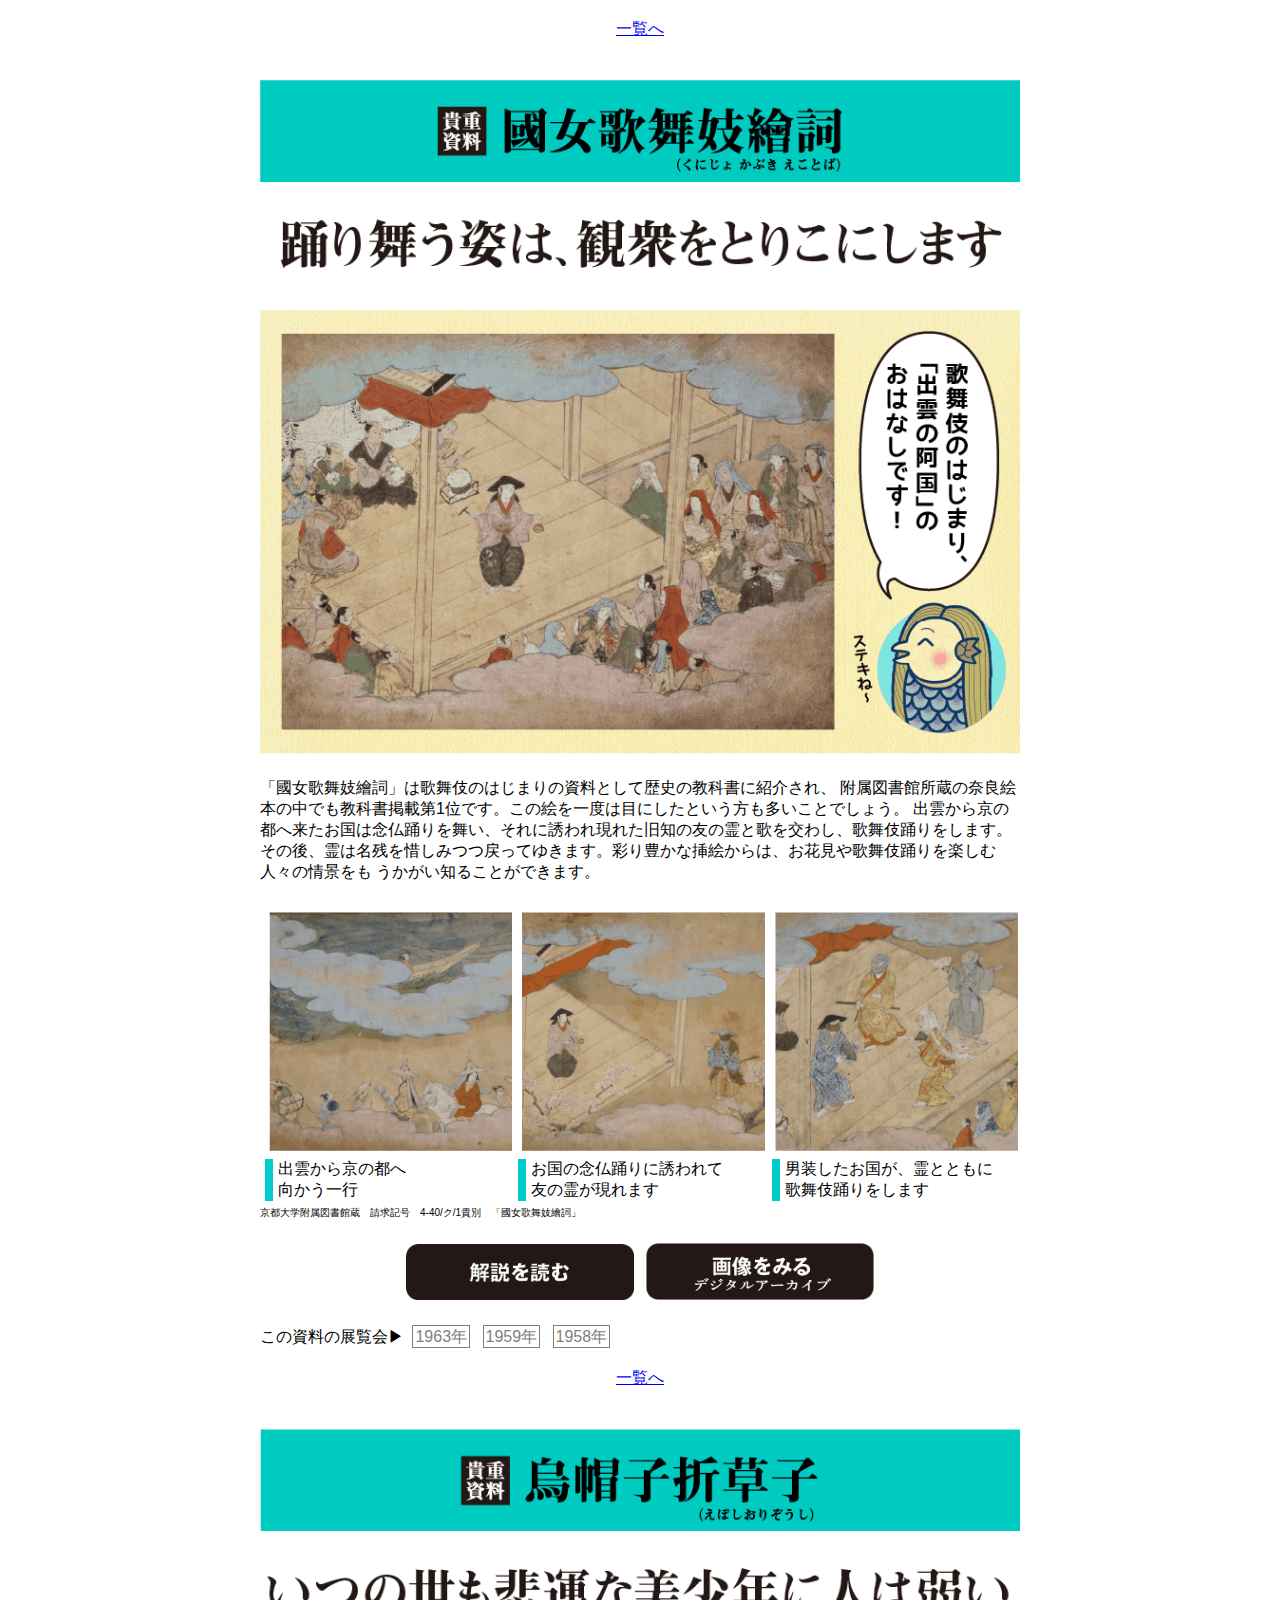
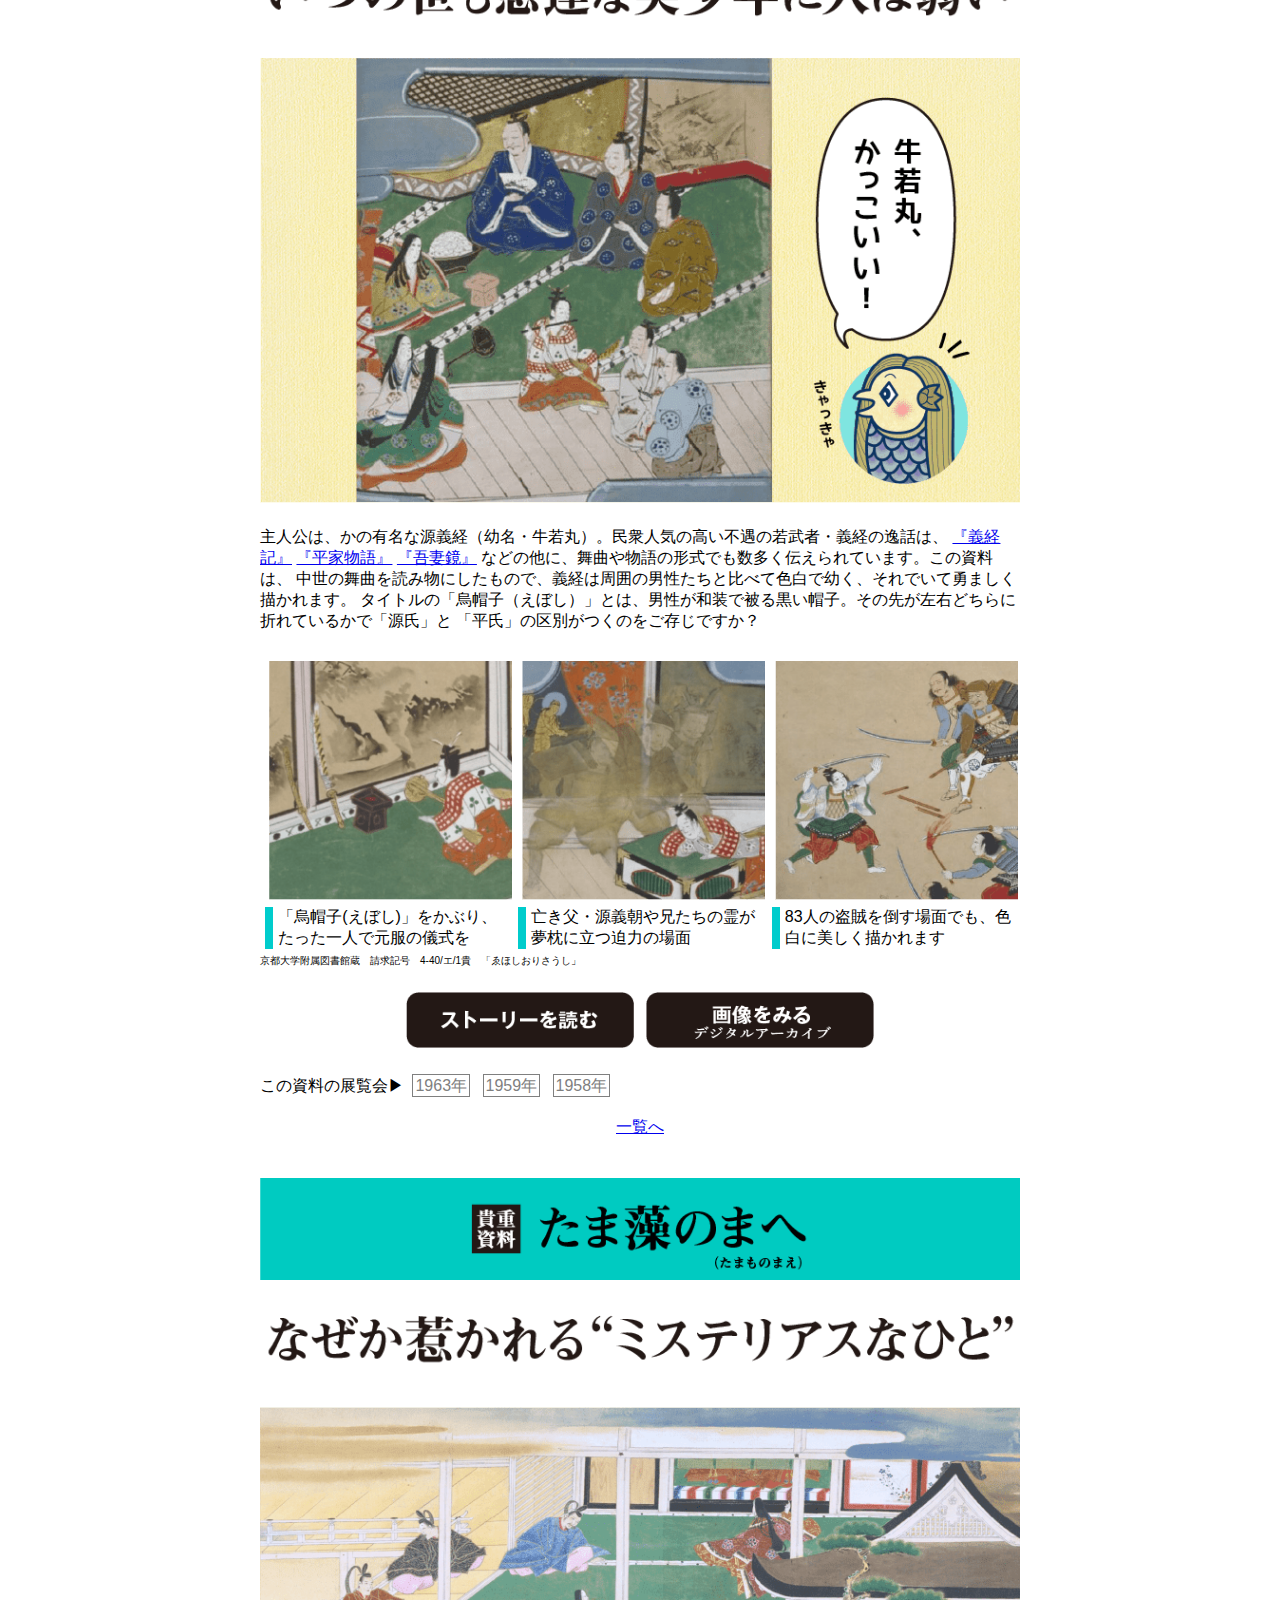
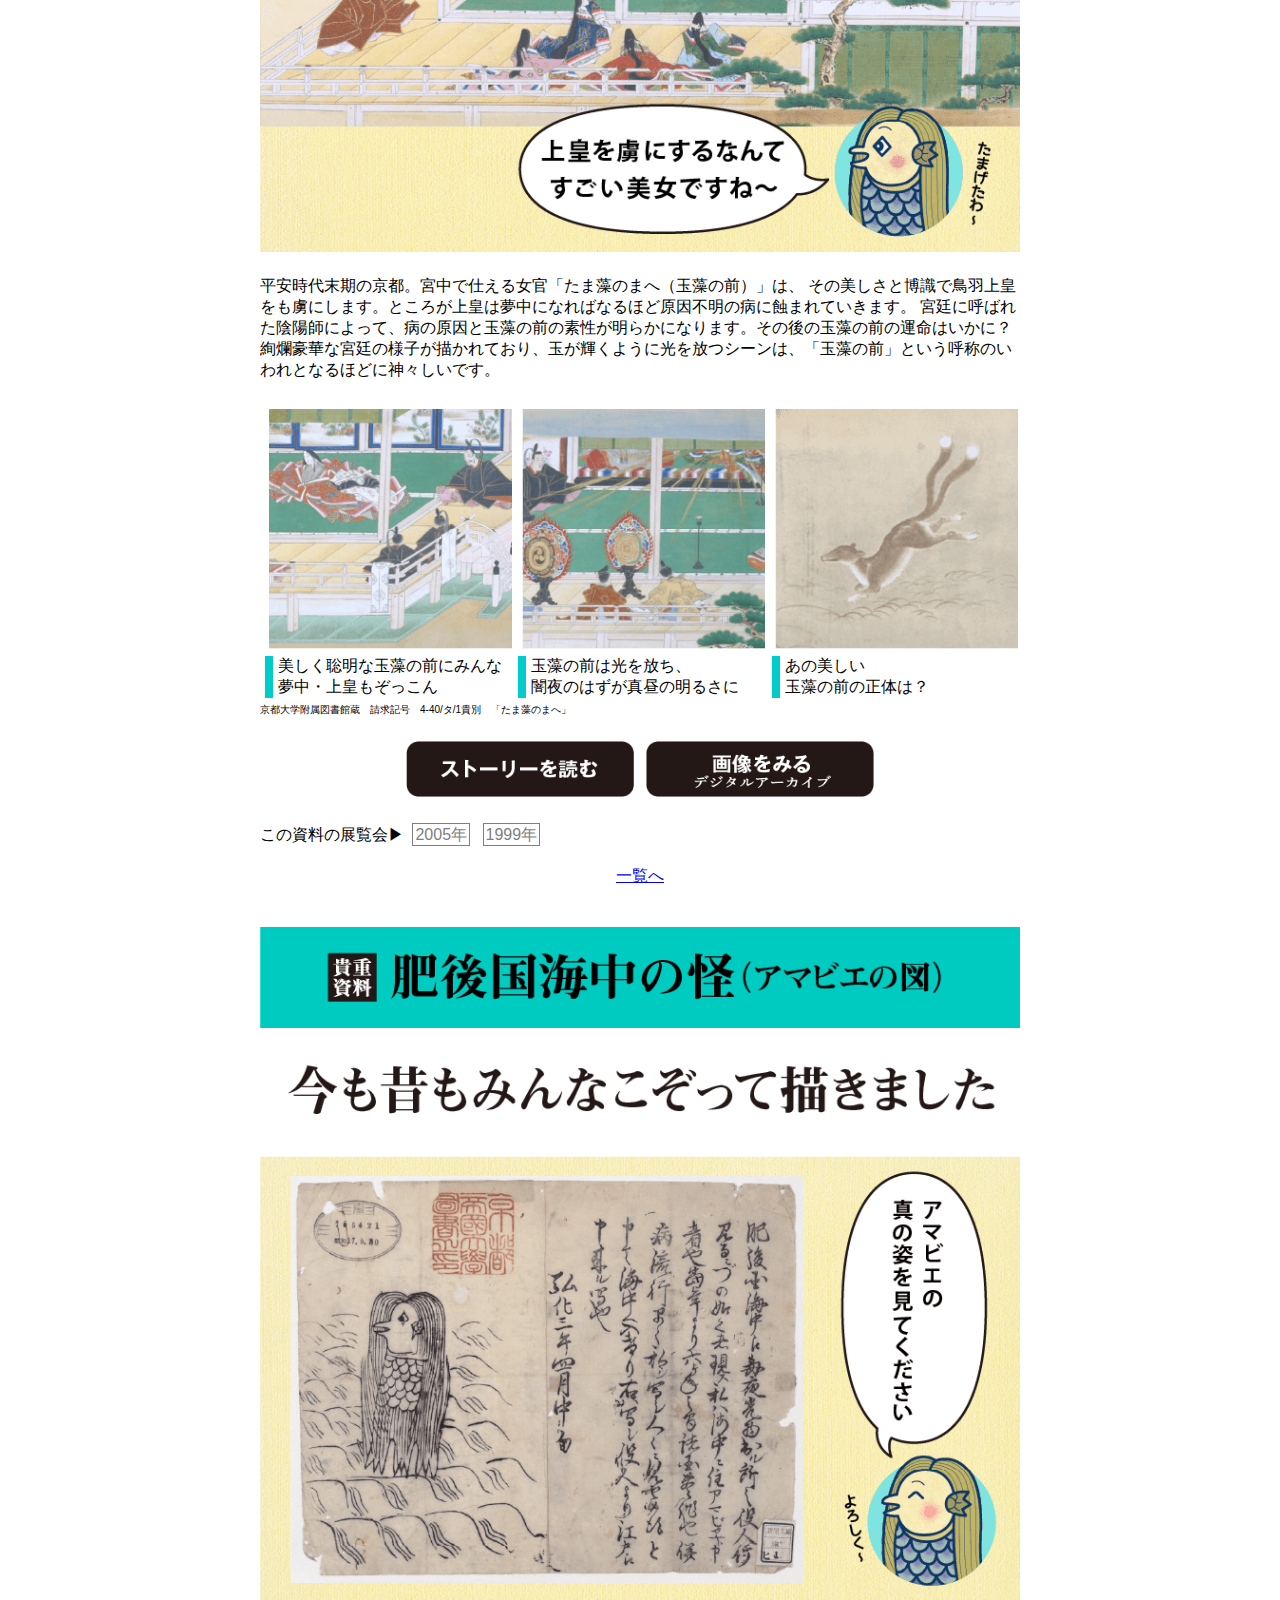
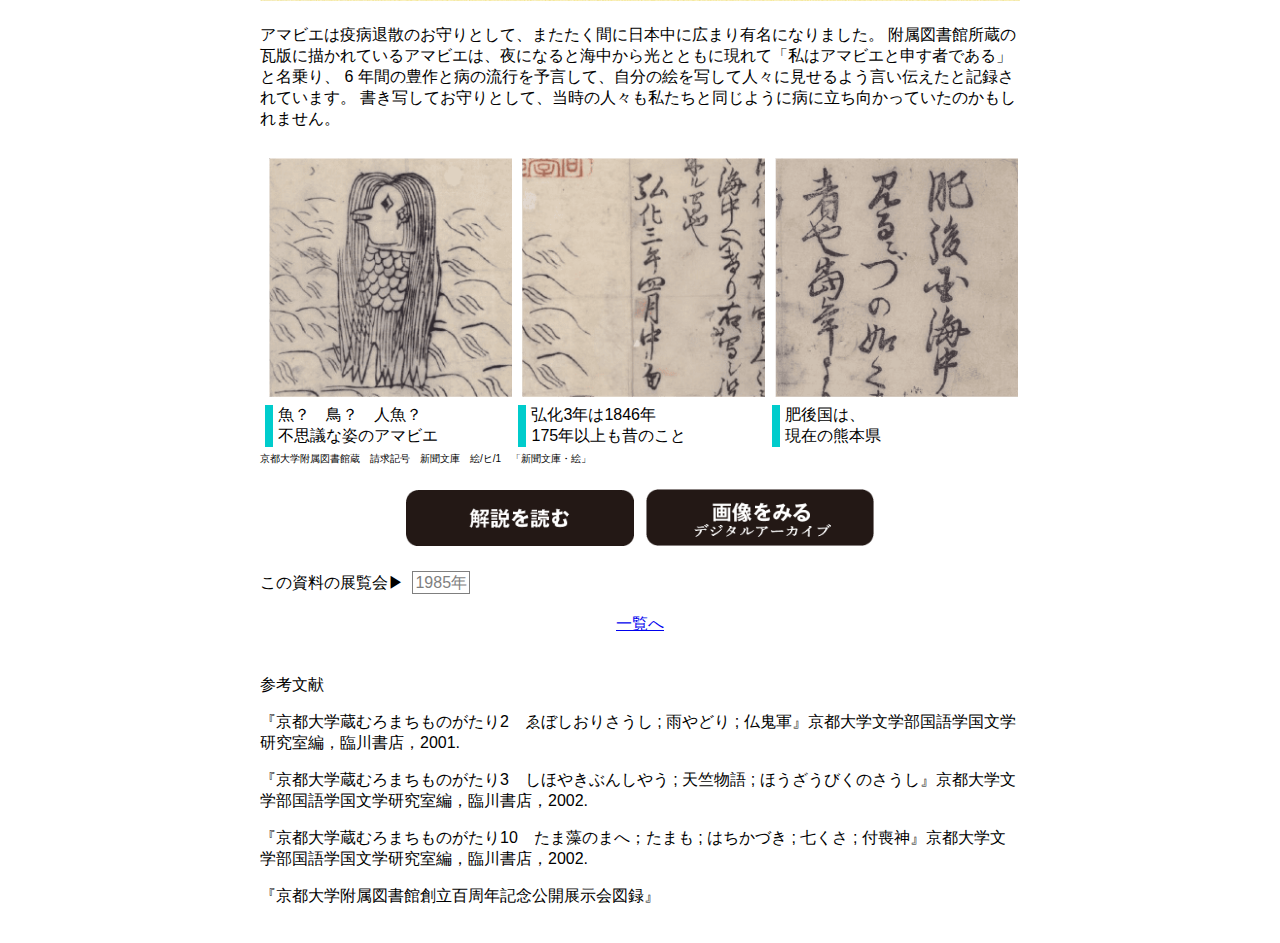
==== commit 3ab7ddf4: "Update index.html" ====
--- a/index.html
+++ b/index.html
@@ -18,11 +18,12 @@
             		<p class="txt-jpn">京都大学附属図書館は、1899 年の開館から現在までに約 100 万冊の資料を収集し、その中でも特に貴重な資料については、
 						企画やテーマを変えながら100 回以上にわたる展示イベントで紹介してきました。</br>一方、京都大学の図書館は貴重資料のデジタル画像化
 						に積極的に取り組んでいます。デジタル化された貴重資料は、本学の Web サイト「貴重資料デジタルアーカイブ」で公開されており、2 万タイトル、
-						160 万以上の画像をご覧いただけます。</br></br>
+						180 万以上の画像をご覧いただけます。</br></br>
 						本展「京都大学創立125周年記念附属図書館所蔵貴重資料展示：絵物語の貴重資料展」は、過去に展示された資料の中から、
 						貴重資料デジタルアーカイブで公開されている6つの資料をWeb展示で紹介します。テーマは「絵物語」です。それぞれの資料に見てもらいたい
 						ポイントを付けており、資料の解説や物語のあらすじもあります。</br>
-						また過去の資料展を総覧できる年表も用意しました。多種多様な資料を収集し、保管し、そして公開してきた、120年以上の図書館の歴史をぜひご覧ください。
+						また<a href="https://www.kulib.kyoto-u.ac.jp/mainlib/exhibition/exh-history">過去の資料展を総覧できる年表</a>も用意しました。
+						多種多様な資料を収集し、保管し、そして公開してきた、120年以上の図書館の歴史をぜひご覧ください。
             		</p>
             		<p class="txt-en">Since our opening in 1899, Kyoto University Main Library has collected approximately 1,000,000 volumes of materials.
 						We have organized morethan 100 exhibition events to showcase some of its most valuable materials.</br>
@@ -84,9 +85,9 @@
 			</div>
 			<div class="ovv_lnk">
 				この資料の展覧会▶
-				<a href="">1999年</a>
-				<a href="">1958年</a>
-				<a href="">1955年</a>
+				<a href="https://www.kulib.kyoto-u.ac.jp/mainlib/exhibition/exh-history">1999年</a>
+				<a href="https://www.kulib.kyoto-u.ac.jp/mainlib/exhibition/exh-history">1958年</a>
+				<a href="https://www.kulib.kyoto-u.ac.jp/mainlib/exhibition/exh-history">1955年</a>
 			</div>
     		<a href="#panelAll">一覧へ</a>
 		</div>
@@ -95,10 +96,10 @@
 			<div class="ovv_title ovv_tcolor_1"><img src="./img/img_sakuhintitle2.png" alt="付喪神（つくもがみ）"></div>
 			<div class="ovv_title"><img src="./img/img_catch2.png" alt="妖怪だけど信心深いし、情けも深い"></div>
 			<div class="ovv_title2"><img src="./img/img_main2.png" alt="元祖モッタイナイ精神"></div>
-			<div class="ovv_text"><p>作られて100年経った道具には魂が宿り、人の心を惑わすといわれます。これが付喪神です。
+			<div class="ovv_text"><p>作られて100年経った道具には魂が宿り、人の心を惑わすといわれます。これが付喪神（つくもがみ）です。
 			年末の煤払い（大掃除）で捨てられた古道具たちが集まって「捨てた人間どもに仕返しするぞ」と一致団結します。
 			古道具たちは、さまざまな妖怪に姿を変えて悪事をはたらくものの、最後には信心が芽生え……。描かれている妖怪たちの
-			かわいらしいことといったら、現代でもマスコットキャラクターとして人気を博すのではないかと思わせます。</p>
+			かわいらしいことといったら！現代でもマスコットキャラクターとして人気を博すのではないかと思われます。</p>
 			</div>
 			<div class="ovv_img flex">
         <div class="ovv_imgbox">
@@ -123,7 +124,7 @@
 			</div>
 			<div class="ovv_lnk">
 				この資料の展覧会▶
-				<a href="">2005年</a>
+				<a href="https://www.kulib.kyoto-u.ac.jp/mainlib/exhibition/exh-history">2005年</a>
 			</div>
 			<a href="#panelAll">一覧へ</a>
 		</div>
@@ -132,10 +133,11 @@
 			<div class="ovv_title ovv_tcolor_1"><img src="./img/img_sakuhintitle3.png" alt="國女歌舞伎繪詞（くにじょかぶきえことば）"></div>
 			<div class="ovv_title"><img src="./img/img_catch3.png" alt="踊り舞う姿は、観衆をとりこにします"></div>
 			<div class="ovv_title2"><img src="./img/img_main3.png" alt="歌舞伎のはじまり、「出雲の阿国」のお話"></div>
-			<div class="ovv_text"><p>「國女歌舞妓繪詞」は歌舞伎の始まりの資料として歴史の教科書に紹介され、
-			附属図書館の貴重資料の中でも教科書掲載第1位です。この絵を一度は目にしたという方も多いことでしょう。
-			出雲のお国は花の咲く京の都で念仏踊りを始めます。それに誘われ現れた旧知の友の霊と歌を交わし、歌舞伎踊りをします。
-			その後、霊は名残を惜しみつつ戻ってゆきます。彩り豊かな挿絵からは、花見や歌舞伎踊りを楽しむ人々の情景をもうかがい知ることができます。</p>
+			<div class="ovv_text"><p>「國女歌舞妓繪詞」は歌舞伎のはじまりの資料として歴史の教科書に紹介され、
+			附属図書館所蔵の奈良絵本の中でも教科書掲載第1位です。この絵を一度は目にしたという方も多いことでしょう。
+			出雲から京の都へ来たお国は念仏踊りを舞い、それに誘われ現れた旧知の友の霊と歌を交わし、歌舞伎踊りをします。
+			その後、霊は名残を惜しみつつ戻ってゆきます。彩り豊かな挿絵からは、お花見や歌舞伎踊りを楽しむ人々の情景をも
+			うかがい知ることができます。</p>
 			</div>
 			<div class="ovv_img flex">
         <div class="ovv_imgbox">
@@ -143,8 +145,8 @@
               <p>出雲から京の都へ</br>向かう一行</p>
         </div>
         <div class="ovv_imgbox">
-				      <img src="./img/img_sub3-2.png" alt="お国の念仏踊りに誘われ、友の霊が現れます">
-              <p>お国の念仏踊りに誘われ、</br>友の霊が現れます</p>
+				      <img src="./img/img_sub3-2.png" alt="お国の念仏踊りに誘われて友の霊が現れます">
+              <p>お国の念仏踊りに誘われて</br>友の霊が現れます</p>
         </div>
         <div class="ovv_imgbox">
 				      <img src="./img/img_sub3-3.png" alt="男装したお国が、霊とともに歌舞伎踊りをします">
@@ -160,9 +162,9 @@
 			</div>
 			<div class="ovv_lnk">
 				この資料の展覧会▶
-				<a href="">1963年</a>
-				<a href="">1959年</a>
-				<a href="">1958年</a>
+				<a href="https://www.kulib.kyoto-u.ac.jp/mainlib/exhibition/exh-history">1963年</a>
+				<a href="https://www.kulib.kyoto-u.ac.jp/mainlib/exhibition/exh-history">1959年</a>
+				<a href="https://www.kulib.kyoto-u.ac.jp/mainlib/exhibition/exh-history">1958年</a>
 			</div>
 			<a href="#panelAll">一覧へ</a>
 		</div>
@@ -182,8 +184,8 @@
 			</div>
 			<div class="ovv_img flex">
         <div class="ovv_imgbox">
-				      <img src="./img/img_sub4-1.png" alt="「烏帽子(えぼし)」をかぶり、たった一人で元服の儀式を。">
-              <p>「烏帽子(えぼし)」をかぶり、たった一人で元服の儀式を。</p>
+				      <img src="./img/img_sub4-1.png" alt="「烏帽子(えぼし)」をかぶり、たった一人で元服の儀式を">
+              <p>「烏帽子(えぼし)」をかぶり、たった一人で元服の儀式を</p>
         </div>
         <div class="ovv_imgbox">
 				      <img src="./img/img_sub4-2.png" alt="亡き父・源義朝や兄たちの霊が夢枕に立つ迫力の場面">
@@ -203,9 +205,9 @@
 			</div>
 			<div class="ovv_lnk">
 				この資料の展覧会▶
-				<a href="">1963年</a>
-				<a href="">1959年</a>
-				<a href="">1958年</a>
+				<a href="https://www.kulib.kyoto-u.ac.jp/mainlib/exhibition/exh-history">1963年</a>
+				<a href="https://www.kulib.kyoto-u.ac.jp/mainlib/exhibition/exh-history">1959年</a>
+				<a href="https://www.kulib.kyoto-u.ac.jp/mainlib/exhibition/exh-history">1958年</a>
 			</div>
 			<a href="#panelAll">一覧へ</a>
 		</div>
@@ -221,8 +223,8 @@
 			</div>
 			<div class="ovv_img flex">
         <div class="ovv_imgbox">
-          <img src="./img/img_sub5-1.png" alt="美しく聡明なたま藻のまへにみんな夢中・上皇もぞっこん">
-          <p>美しく聡明なたま藻のまへにみんな夢中・上皇もぞっこん</p>
+          <img src="./img/img_sub5-1.png" alt="美しく聡明な玉藻の前にみんな夢中・上皇もぞっこん">
+          <p>美しく聡明な玉藻の前にみんな夢中・上皇もぞっこん</p>
         </div>
         <div class="ovv_imgbox">
           <img src="./img/img_sub5-2.png" alt="玉藻の前は光を放ち、闇夜のはずが真昼の明るさに">
@@ -242,8 +244,8 @@
 			</div>
 			<div class="ovv_lnk">
 				この資料の展覧会▶
-				<a href="">2005年</a>
-				<a href="">1999年</a>
+				<a href="https://www.kulib.kyoto-u.ac.jp/mainlib/exhibition/exh-history">2005年</a>
+				<a href="https://www.kulib.kyoto-u.ac.jp/mainlib/exhibition/exh-history">1999年</a>
 			</div>
 			<a href="#panelAll">一覧へ</a>
 		</div>
@@ -251,7 +253,7 @@
 			<div class="ovv_title ovv_tcolor_1"><img src="./img/img_sakuhintitle6.png" alt="肥後国海中の怪（アマビエの図）"></div>
 			<div class="ovv_title"><img src="./img/img_catch6.png" alt="今も昔もみんなこぞって描きました！"></div>
 			<div class="ovv_title2"><img src="./img/img_main6.png" alt="アマビエの真の姿を見てください"></div>
-			<div class="ovv_text"><p>アマビエは疫病退散のお守りとして、またたく間に日本中のみなさんに愛され有名になりました。
+			<div class="ovv_text"><p>アマビエは疫病退散のお守りとして、またたく間に日本中に広まり有名になりました。
 				附属図書館所蔵の瓦版に描かれているアマビエは、夜になると海中から光とともに現れて「私はアマビエと申す者である」と名乗り、
 				6 年間の豊作と病の流行を予言して、自分の絵を写して人々に見せるよう言い伝えたと記録されています。
 				書き写してお守りとして、当時の人々も私たちと同じように病に立ち向かっていたのかもしれません。</p>
@@ -275,20 +277,20 @@
 			</div>
 			<div class="ovv_btn">
 				<a href="https://rmda.kulib.kyoto-u.ac.jp/item/rb00000122/explanation/amabie"><img src="./img/img_kaisetsu.png" alt="解説を読む"></a>
-				<a href="https://rmda.kulib.kyoto-u.ac.jp/item/rb00000122#?c=0&m=0&s=0&cv=83"><img src="./img/img_gazo.png" alt="画像をみる"></a>
-			</div>
-			<div class="ovv_lnk">
-				この資料の展覧会▶
-				<a href="">1985年</a>
+				<a href="https://rmda.kulib.kyoto-u.ac.jp/item/rb00000122#?cv=83"><img src="./img/img_gazo.png" alt="画像をみる"></a>
+			</div>
+			<div class="ovv_lnk">
+				この資料の展覧会▶
+				<a href="https://www.kulib.kyoto-u.ac.jp/mainlib/exhibition/exh-history">1985年</a>
 			</div>
 			<a href="#panelAll">一覧へ</a>
 		</div>
     
 		<div class="references">
 			<p>参考文献</p>
-			<p>『京都大学蔵　むろまちものがたり2　ゑぼしおりさうし ; 雨やどり ; 仏鬼軍』京都大学文学部国語学国文学研究室編，臨川書店，2001.</p>
-			<p>『京都大学蔵　むろまちものがたり3　しほやきぶんしやう ; 天竺物語 ; ほうざうびくのさうし』京都大学文学部国語学国文学研究室編，臨川書店，2002.</p>
-			<p>『京都大学蔵　むろまちものがたり10　たまも ; はちかづき ; 七くさ ; 付喪神』京都大学文学部国語学国文学研究室編，臨川書店，2002.</p>
+			<p>『京都大学蔵むろまちものがたり2　ゑぼしおりさうし ; 雨やどり ; 仏鬼軍』京都大学文学部国語学国文学研究室編，臨川書店，2001.</p>
+			<p>『京都大学蔵むろまちものがたり3　しほやきぶんしやう ; 天竺物語 ; ほうざうびくのさうし』京都大学文学部国語学国文学研究室編，臨川書店，2002.</p>
+			<p>『京都大学蔵むろまちものがたり10　たま藻のまへ；たまも ; はちかづき ; 七くさ ; 付喪神』京都大学文学部国語学国文学研究室編，臨川書店，2002.</p>
 			<p>『京都大学附属図書館創立百周年記念公開展示会図録』</p>
 		</div>
 
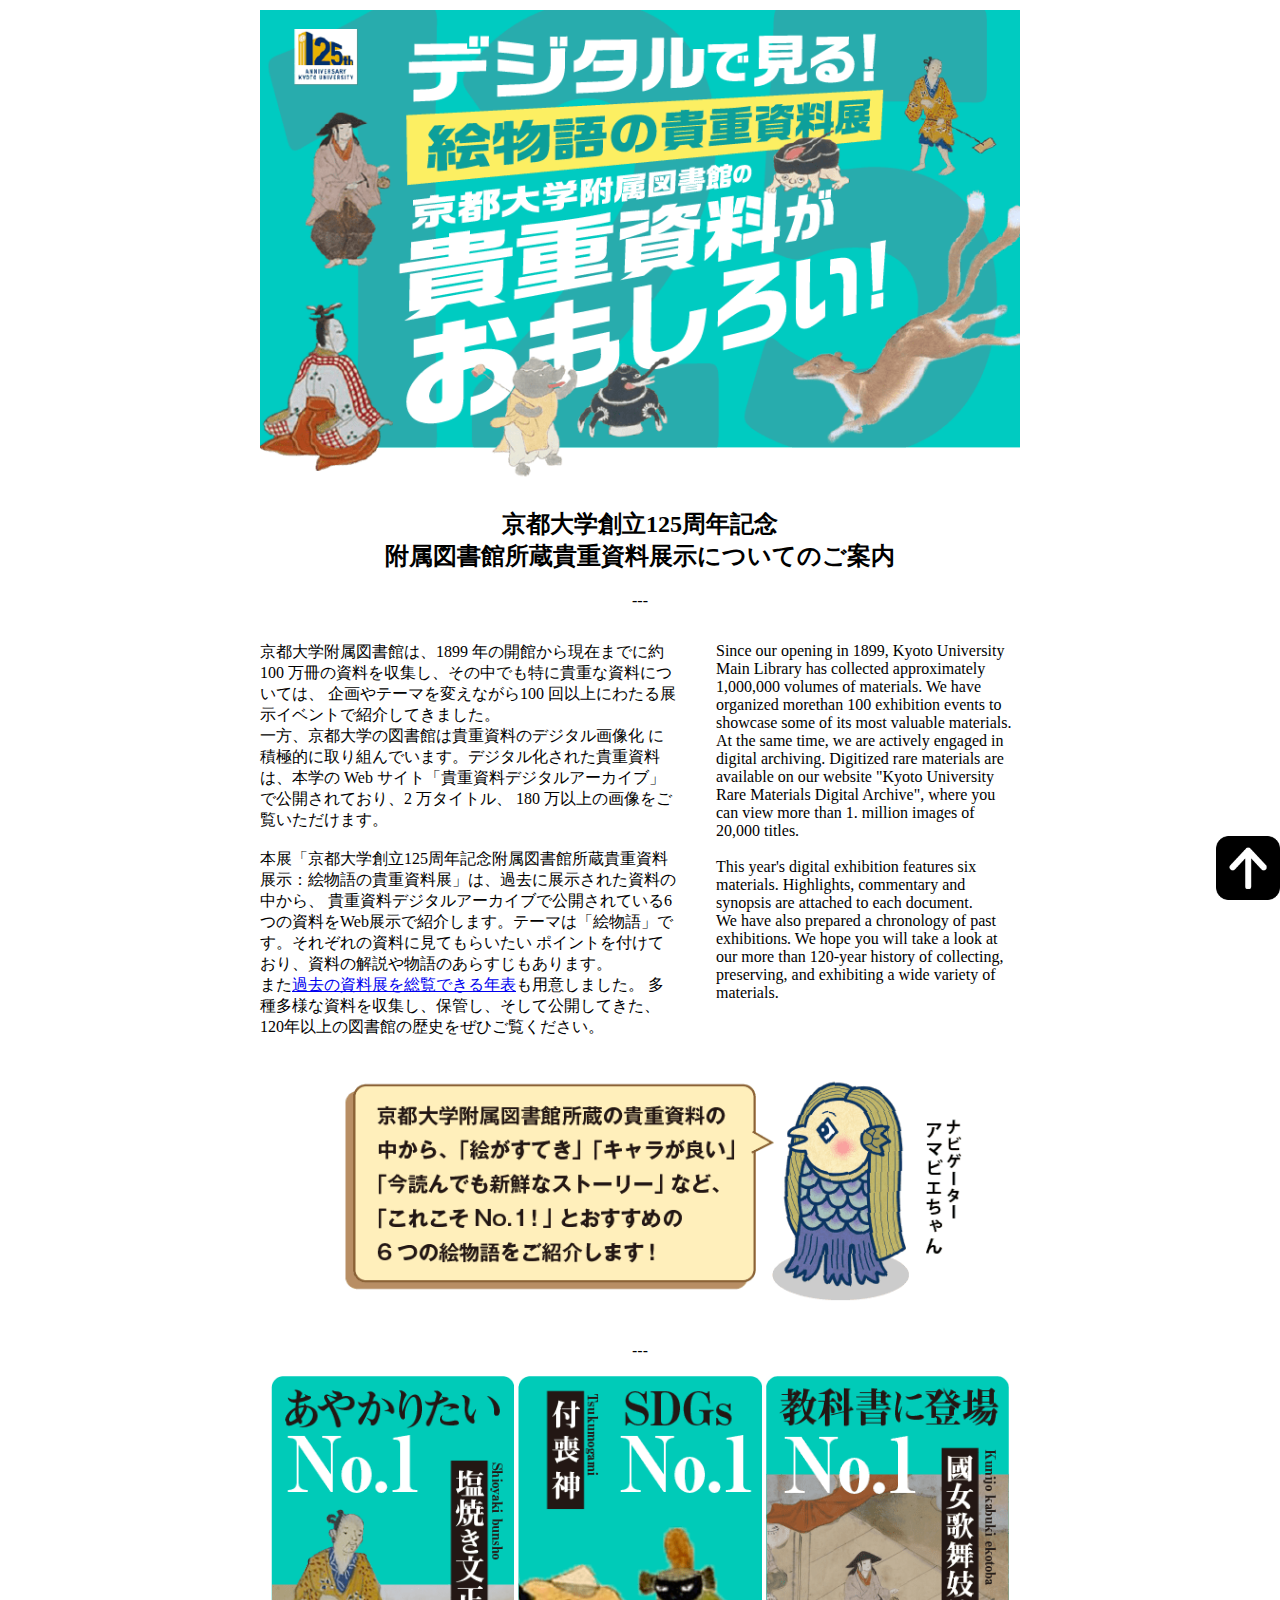
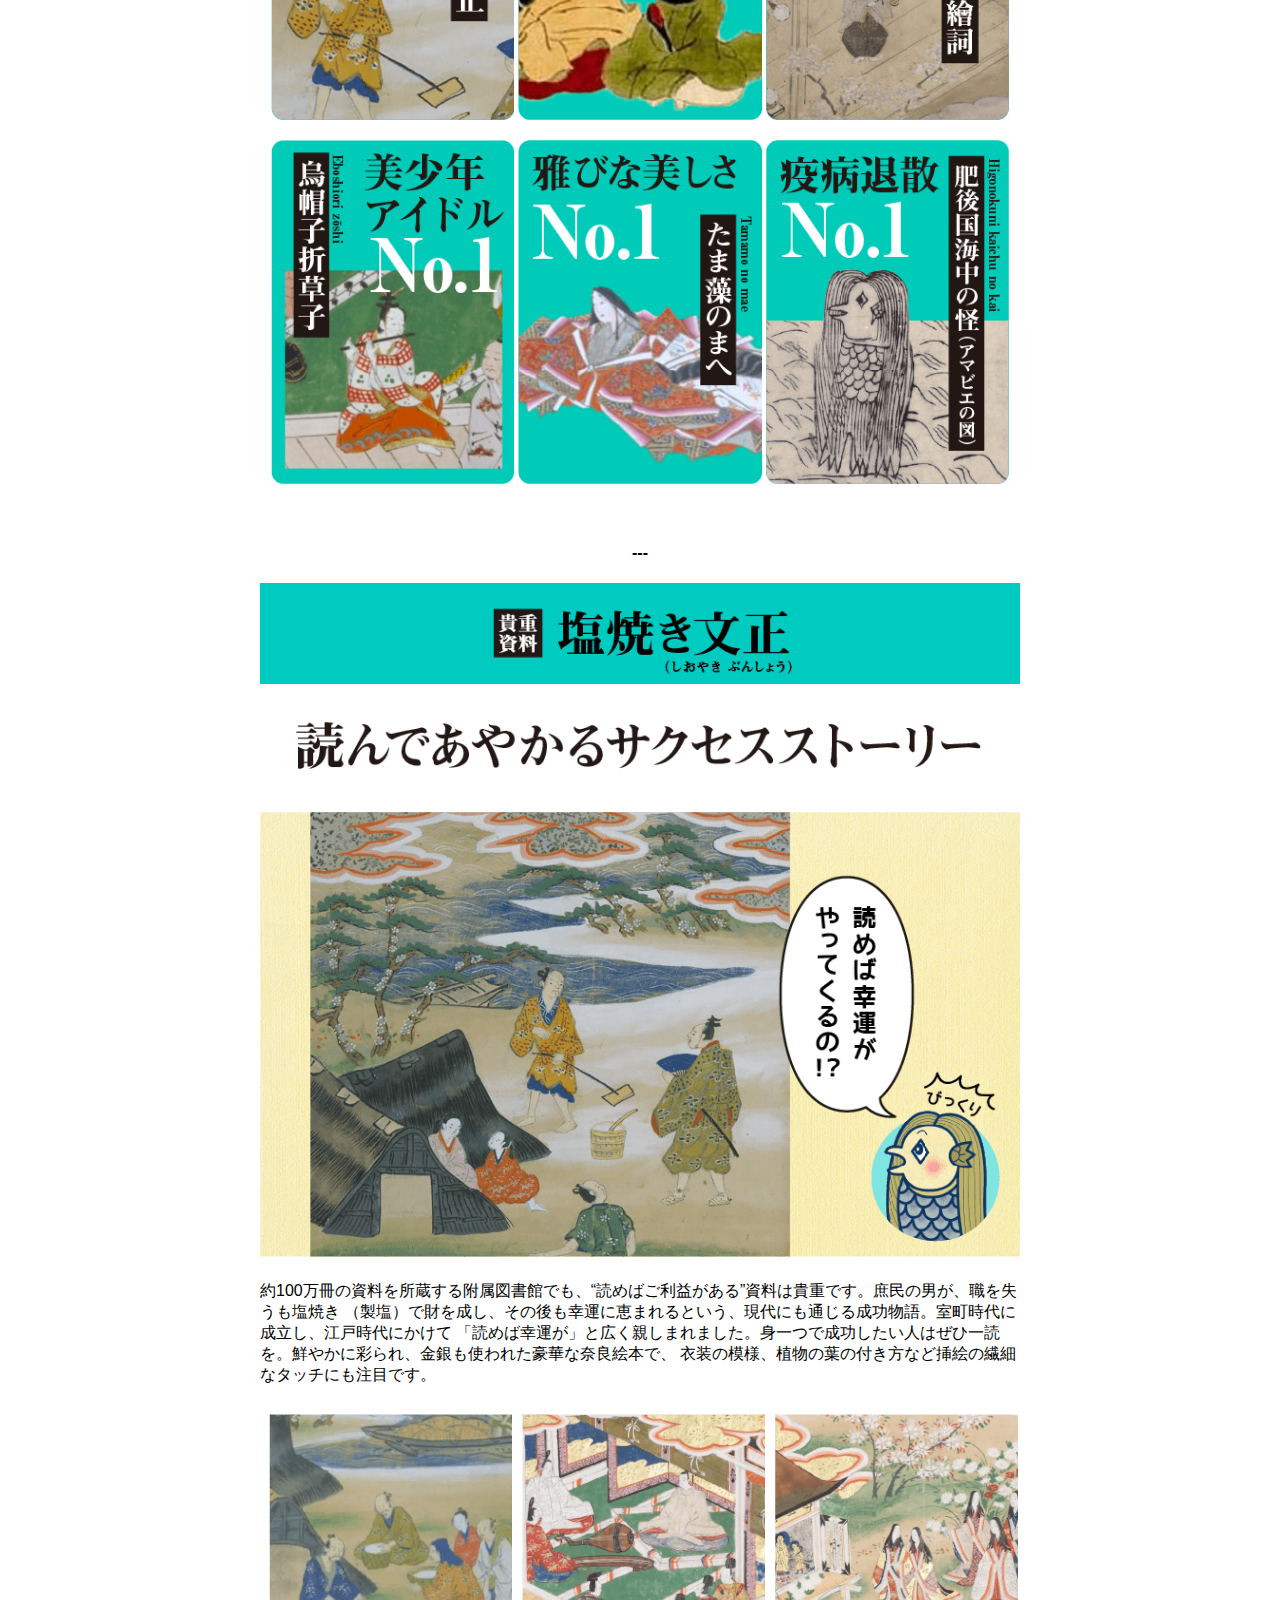
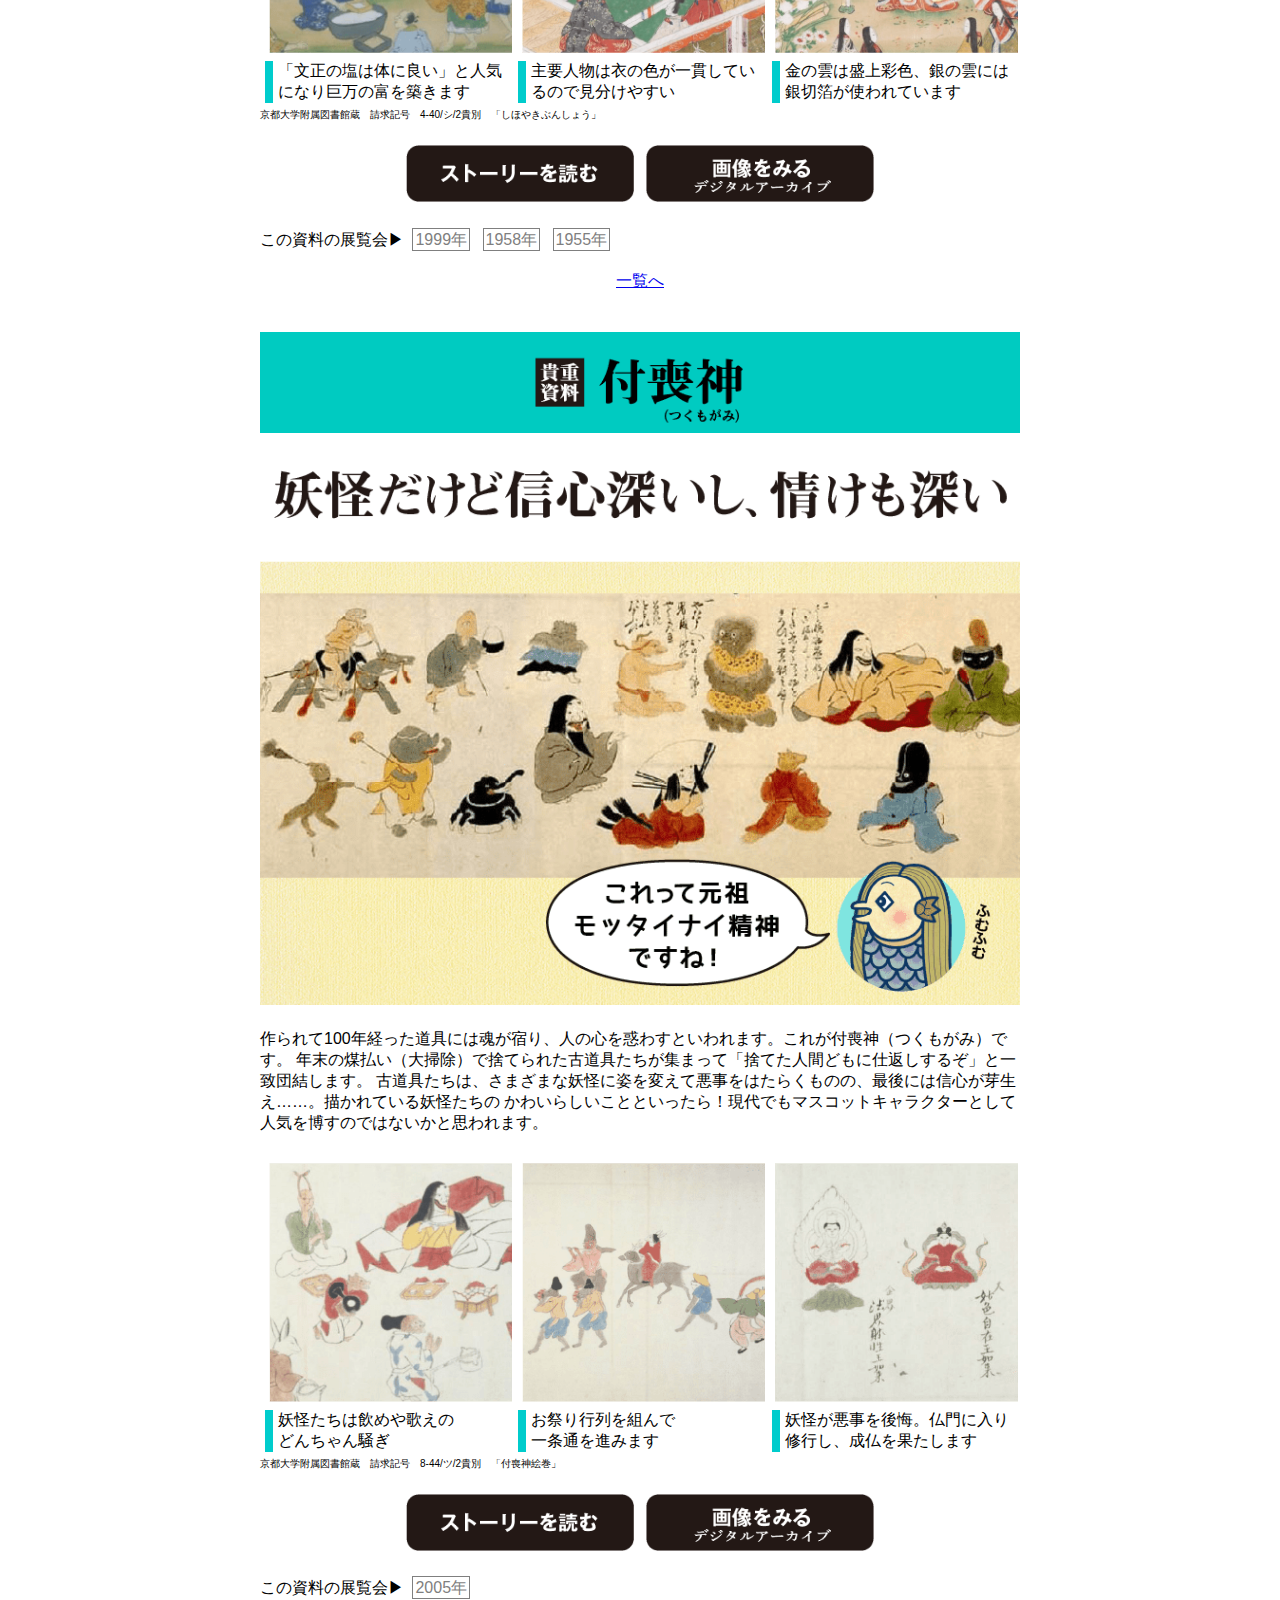
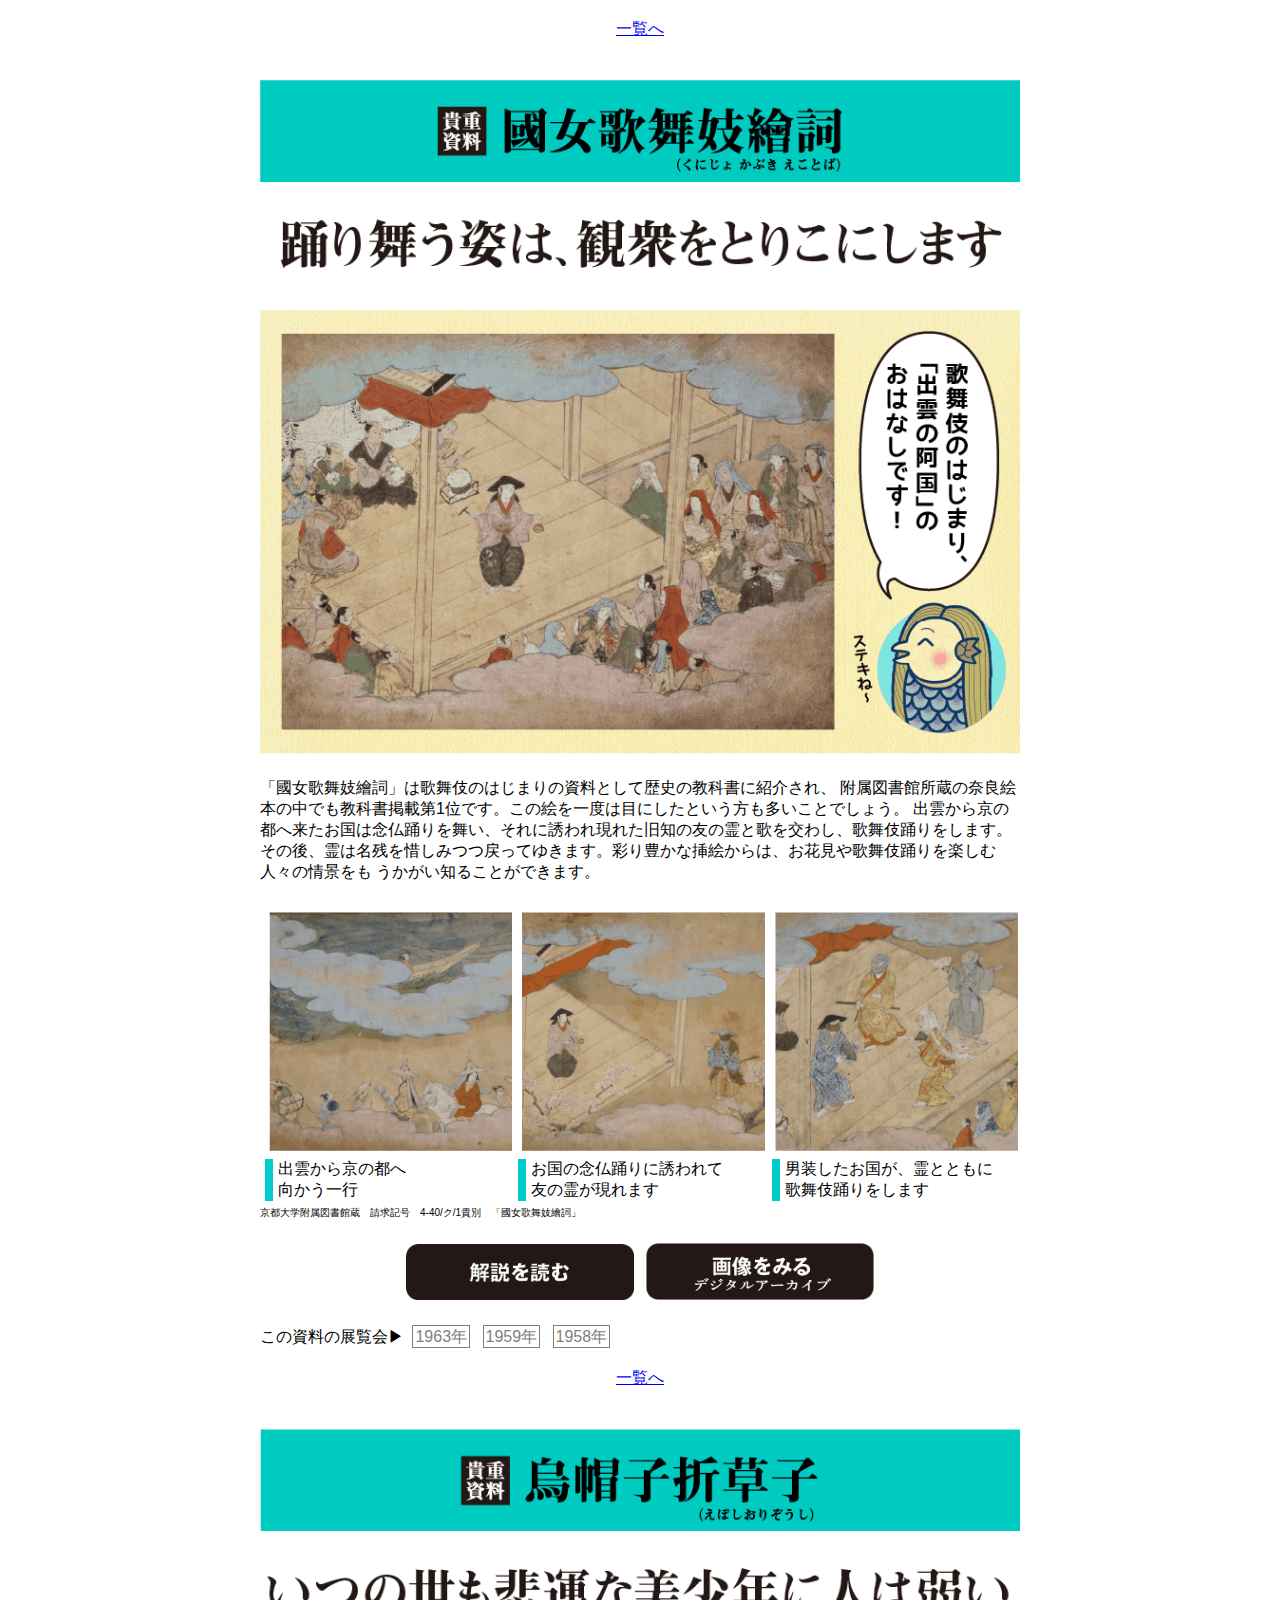
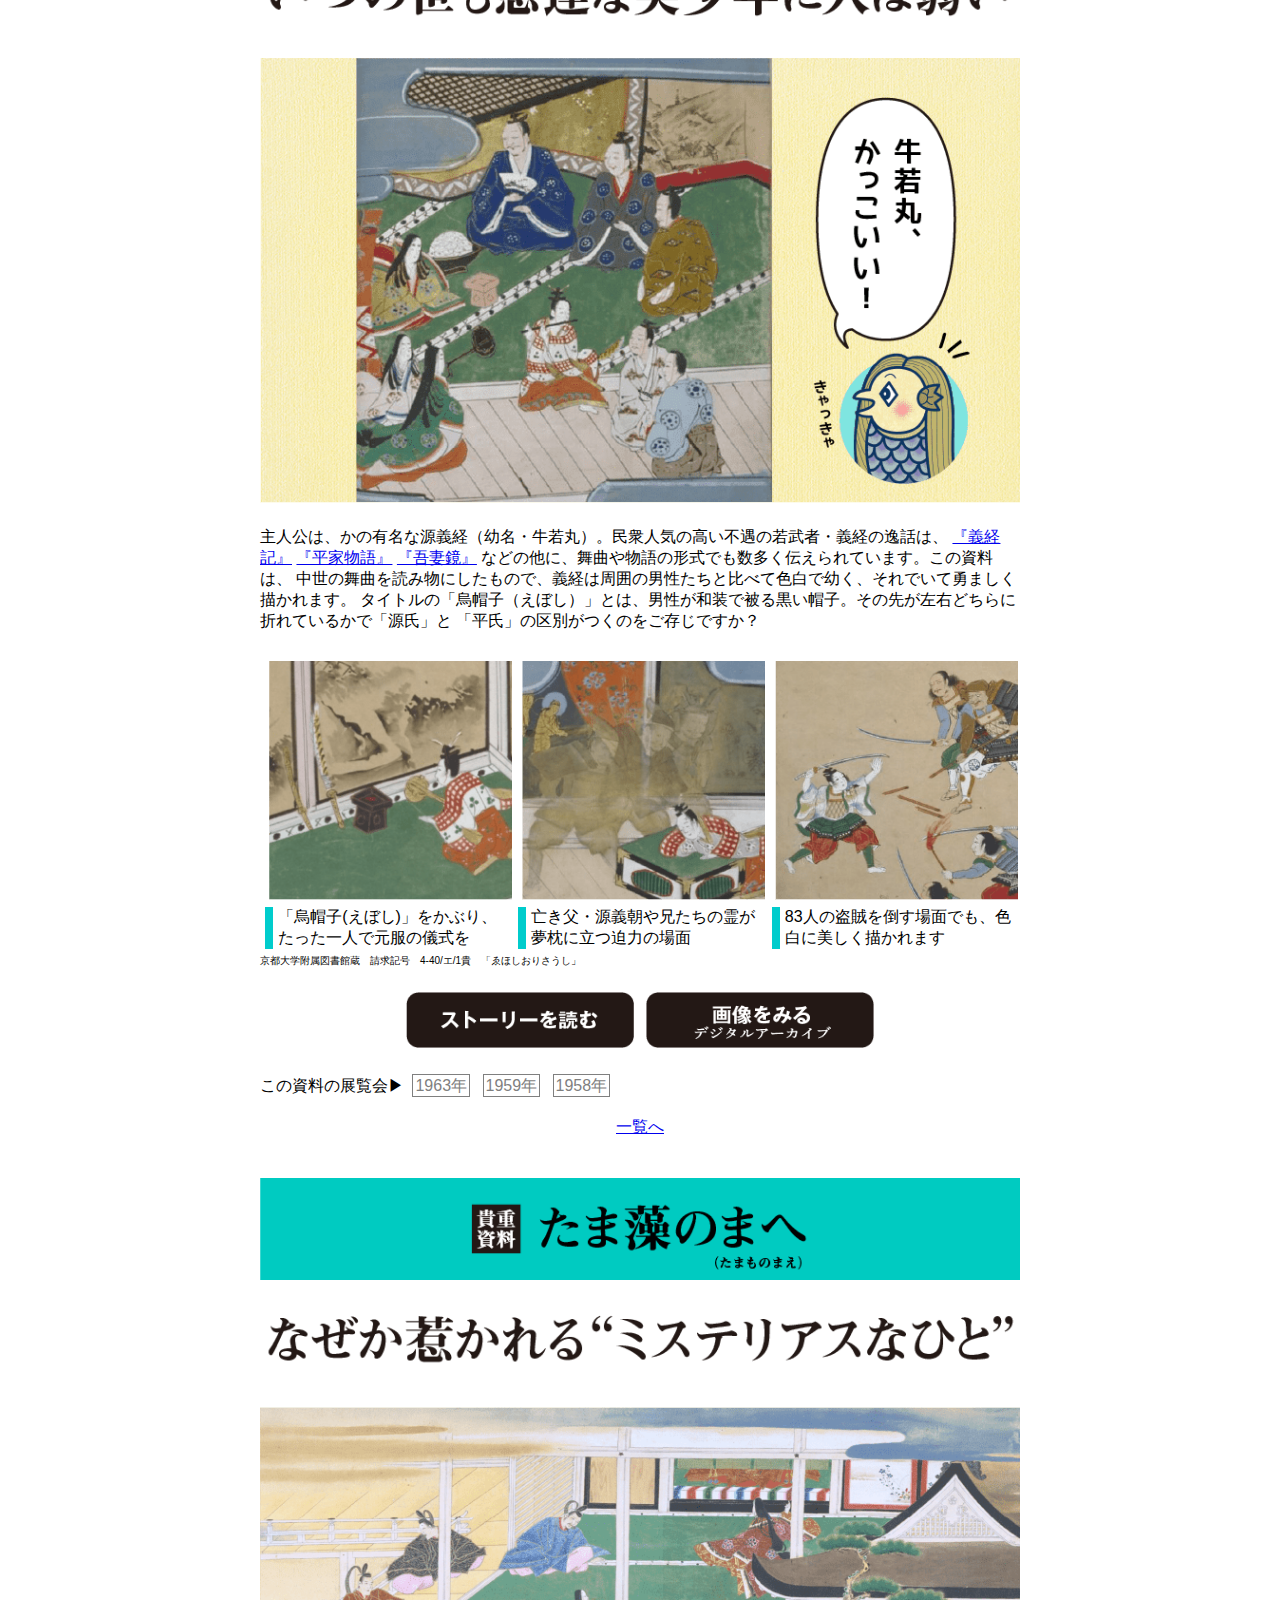
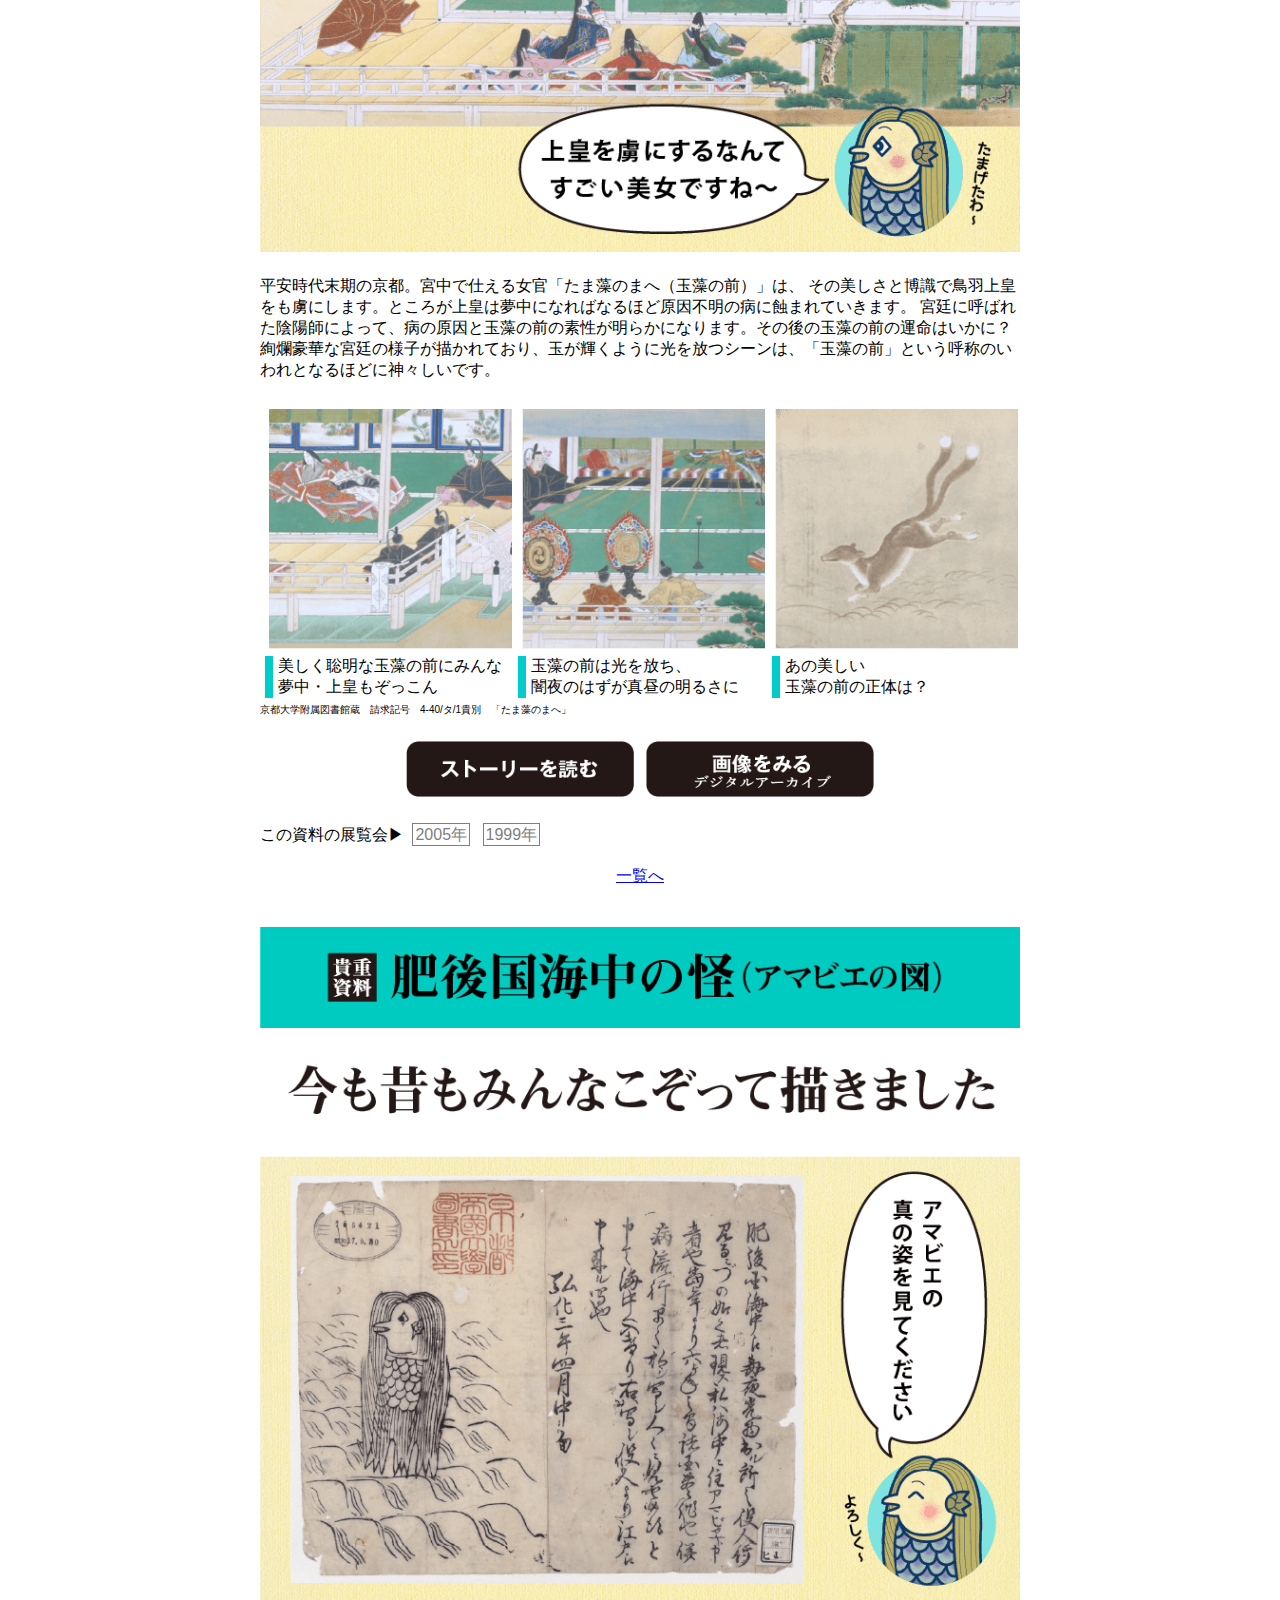
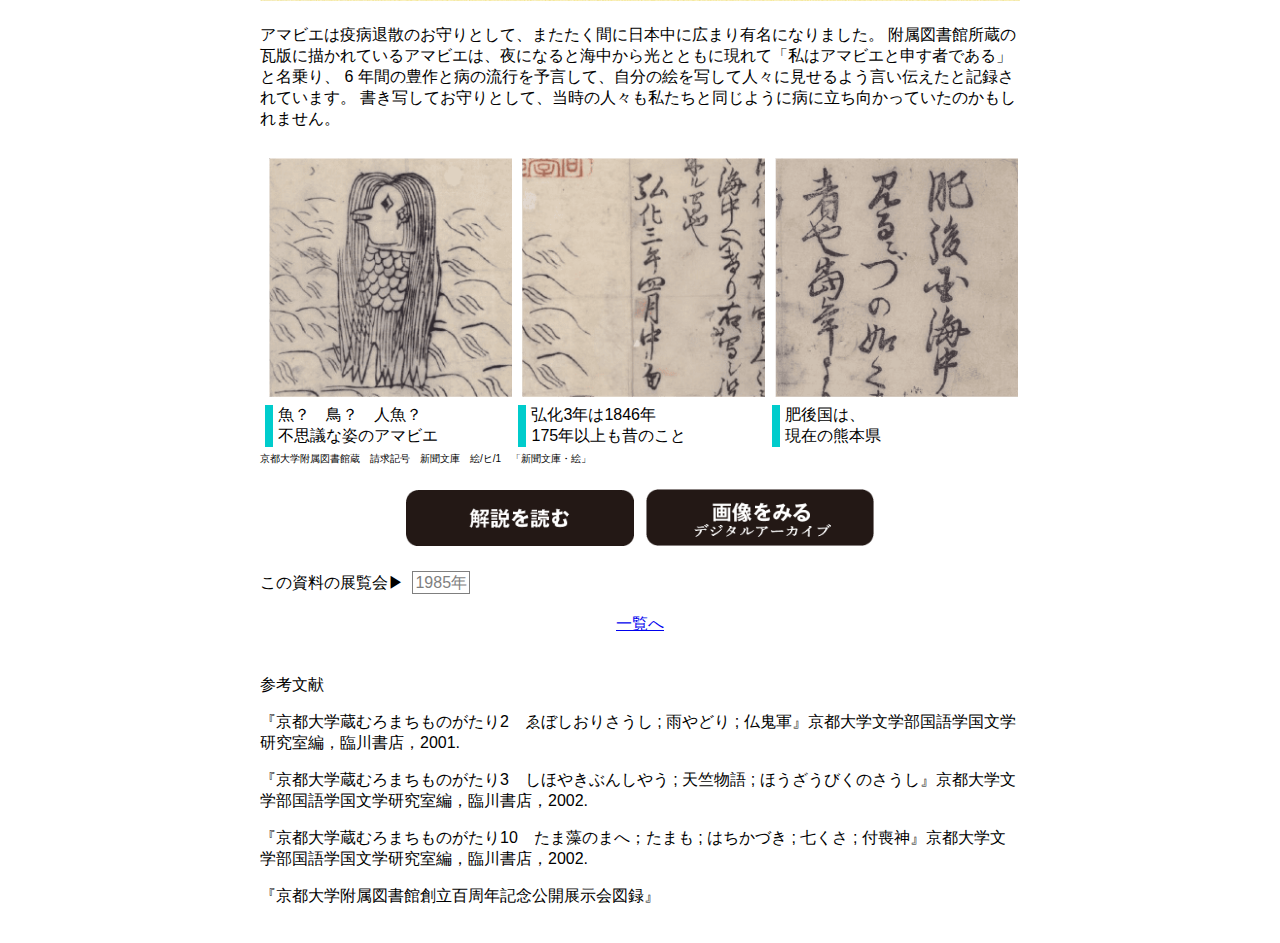
==== commit a6138849: "Update index.html" ====
--- a/index.html
+++ b/index.html
@@ -28,7 +28,7 @@
             		<p class="txt-en">Since our opening in 1899, Kyoto University Main Library has collected approximately 1,000,000 volumes of materials.
 						We have organized morethan 100 exhibition events to showcase some of its most valuable materials.</br>
 						At the same time, we are actively engaged in digital archiving. Digitized rare materials are available on our website
-						"Kyoto University Rare Materials Digital Archive", where you can view more than 1.6 million images of 20,000 titles.</br></br>
+						"Kyoto University Rare Materials Digital Archive", where you can view more than 1. million images of 20,000 titles.</br></br>
 						This year's digital exhibition features six materials. Highlights, commentary and synopsis are attached to each document.</br>
 						We have also prepared a chronology of past exhibitions. We hope you will take a look at our more than 120-year history of collecting,
 						preserving, and exhibiting a wide variety of materials.
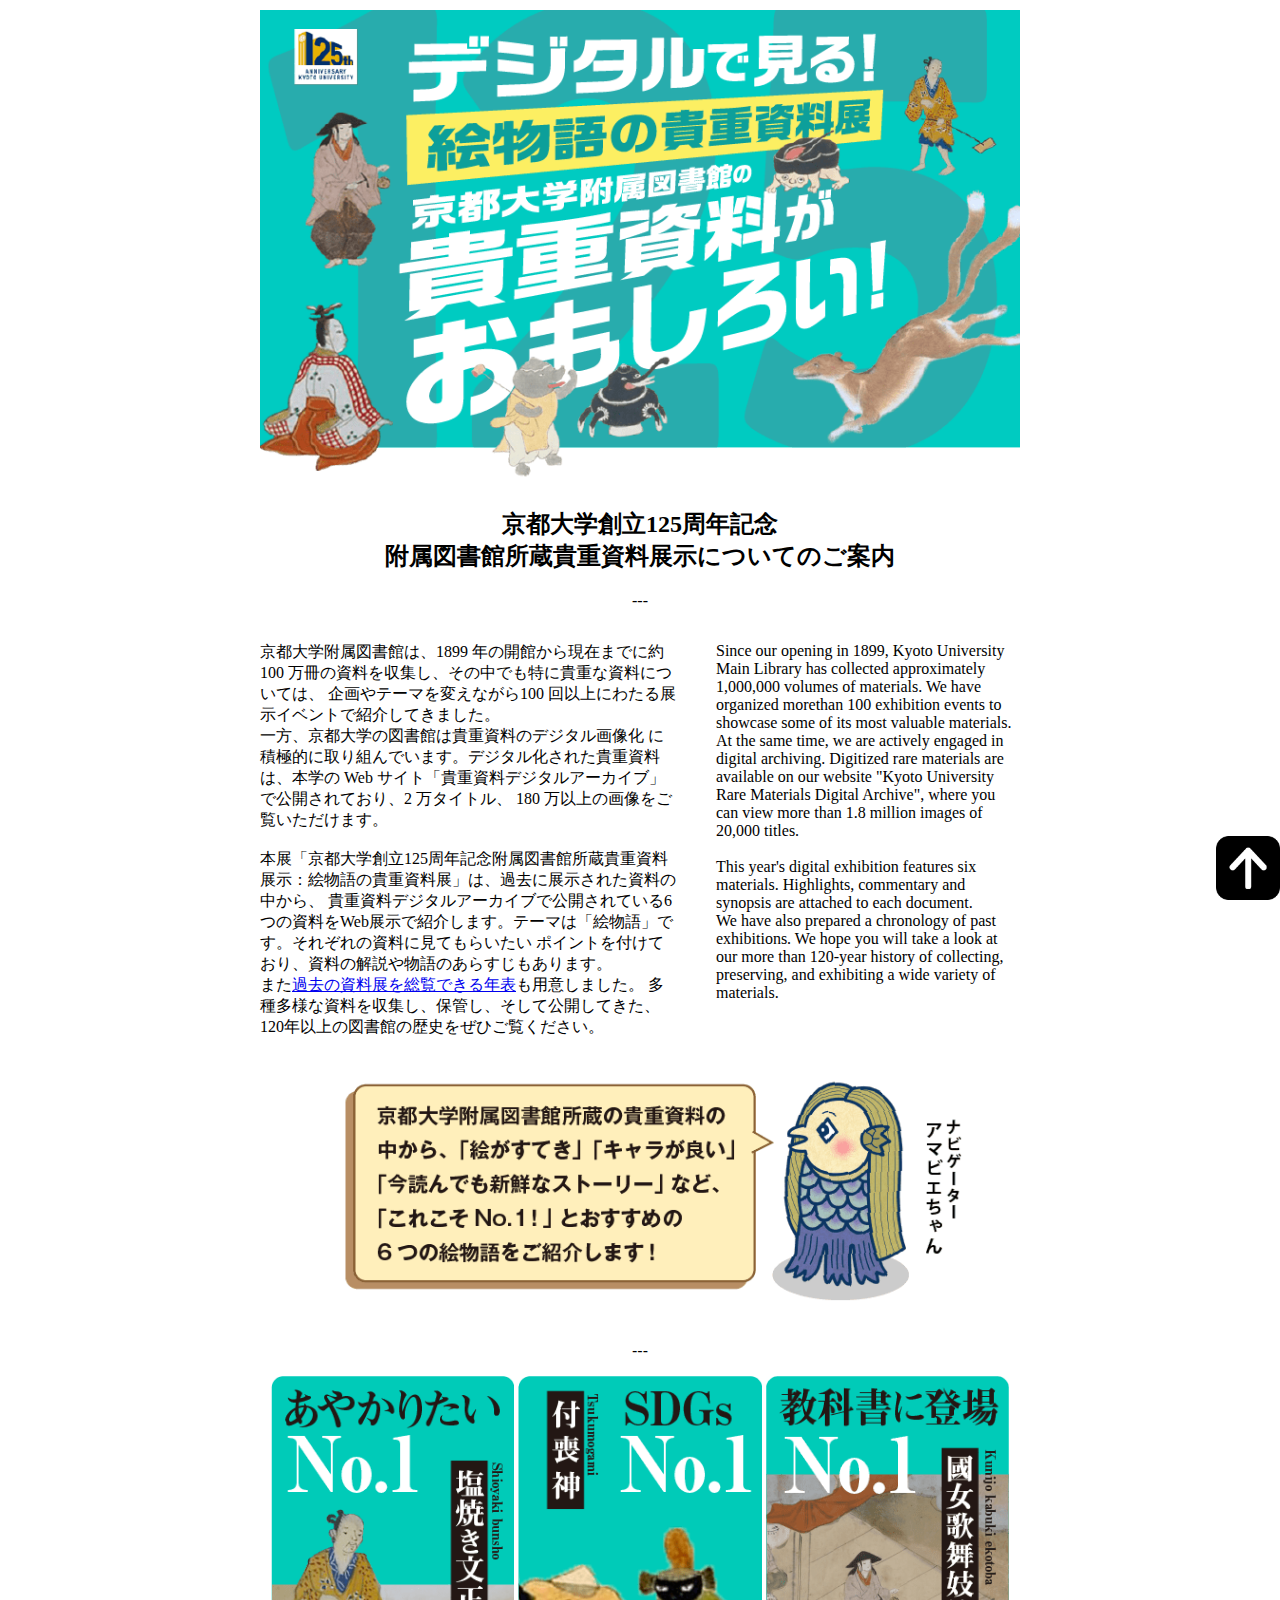
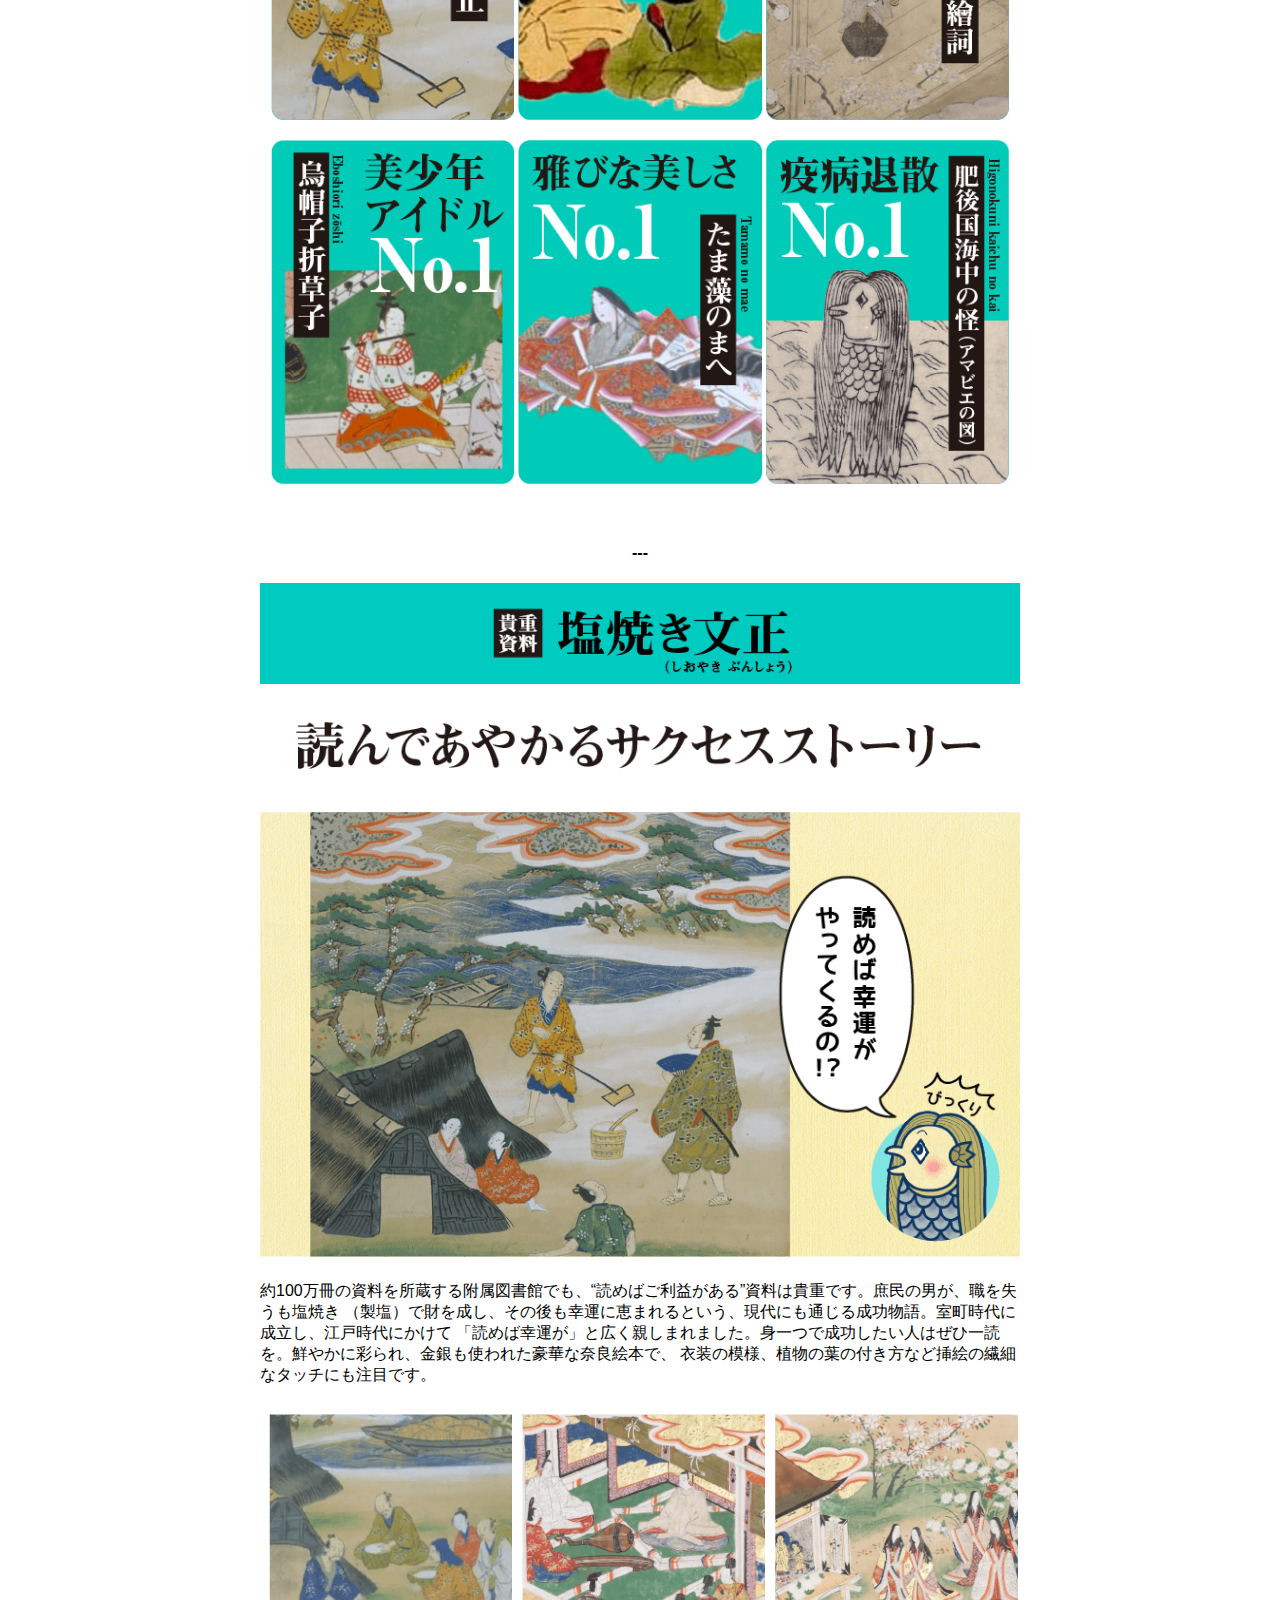
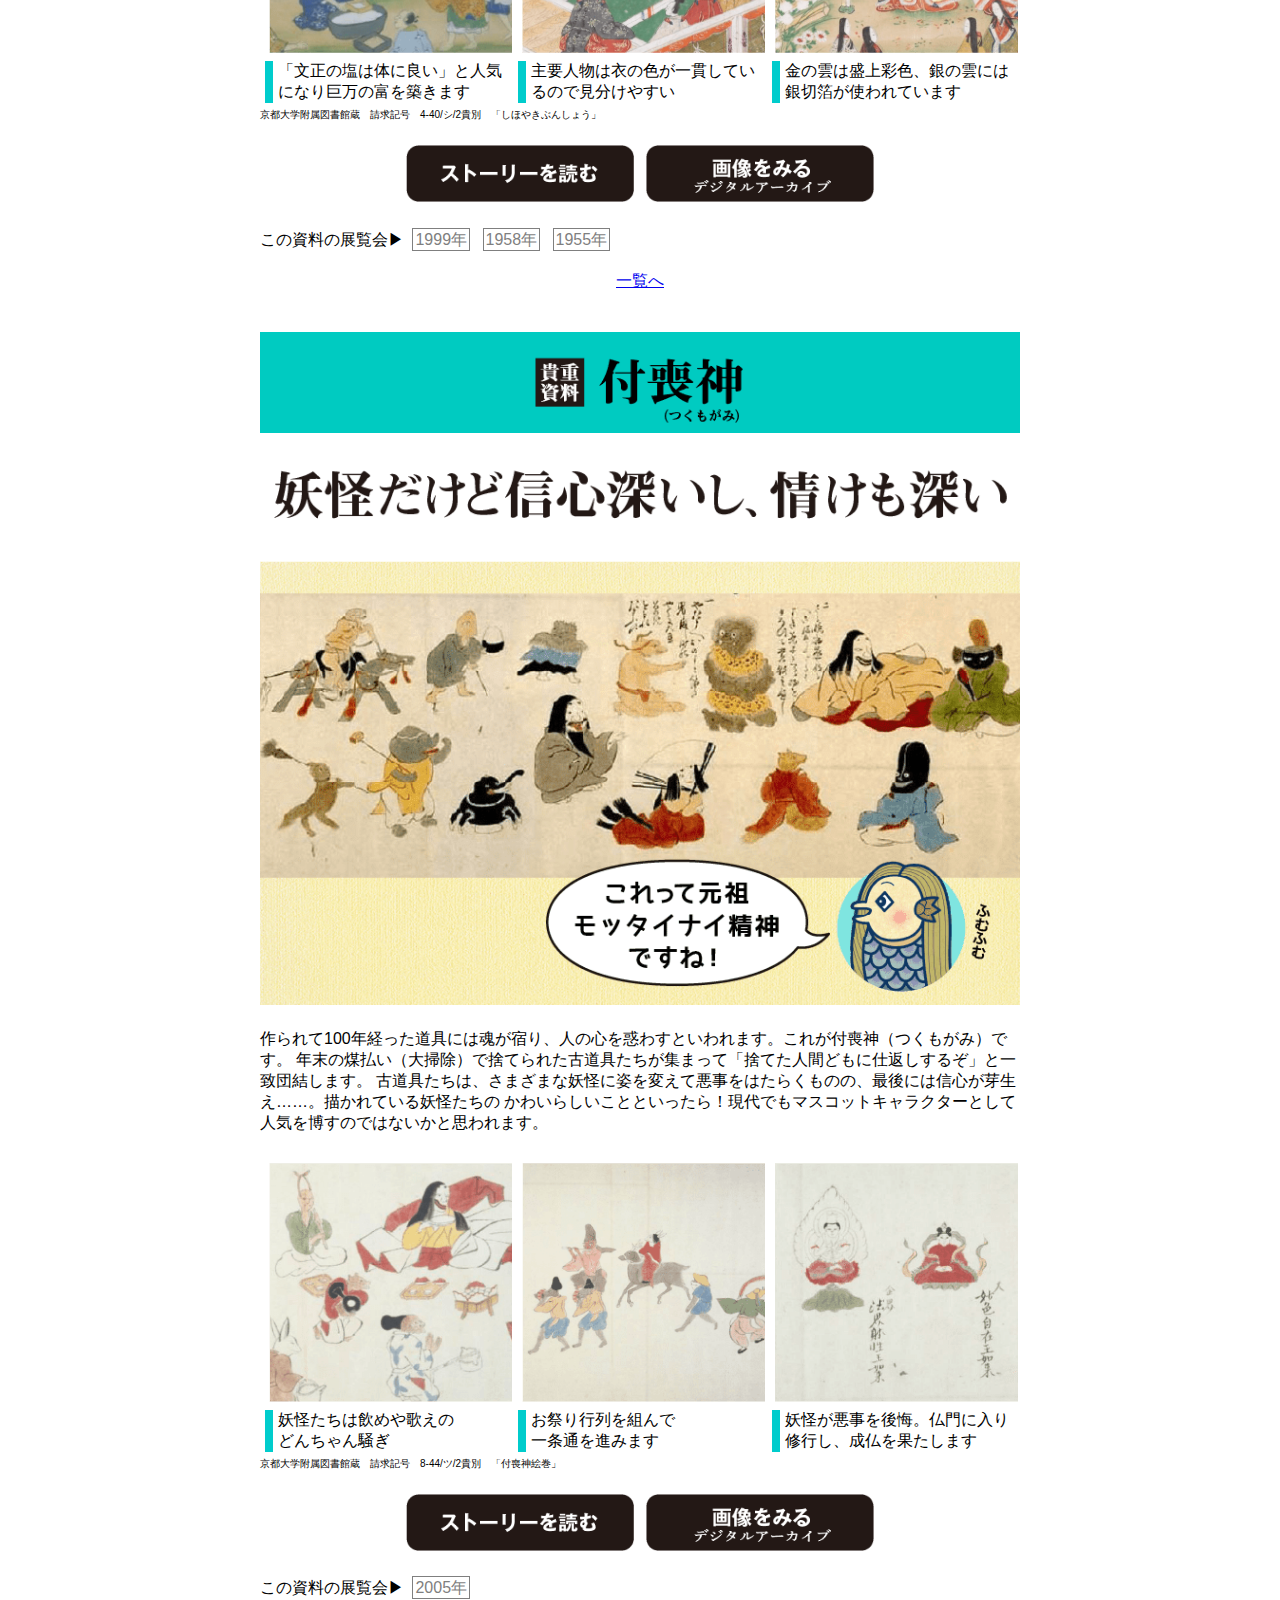
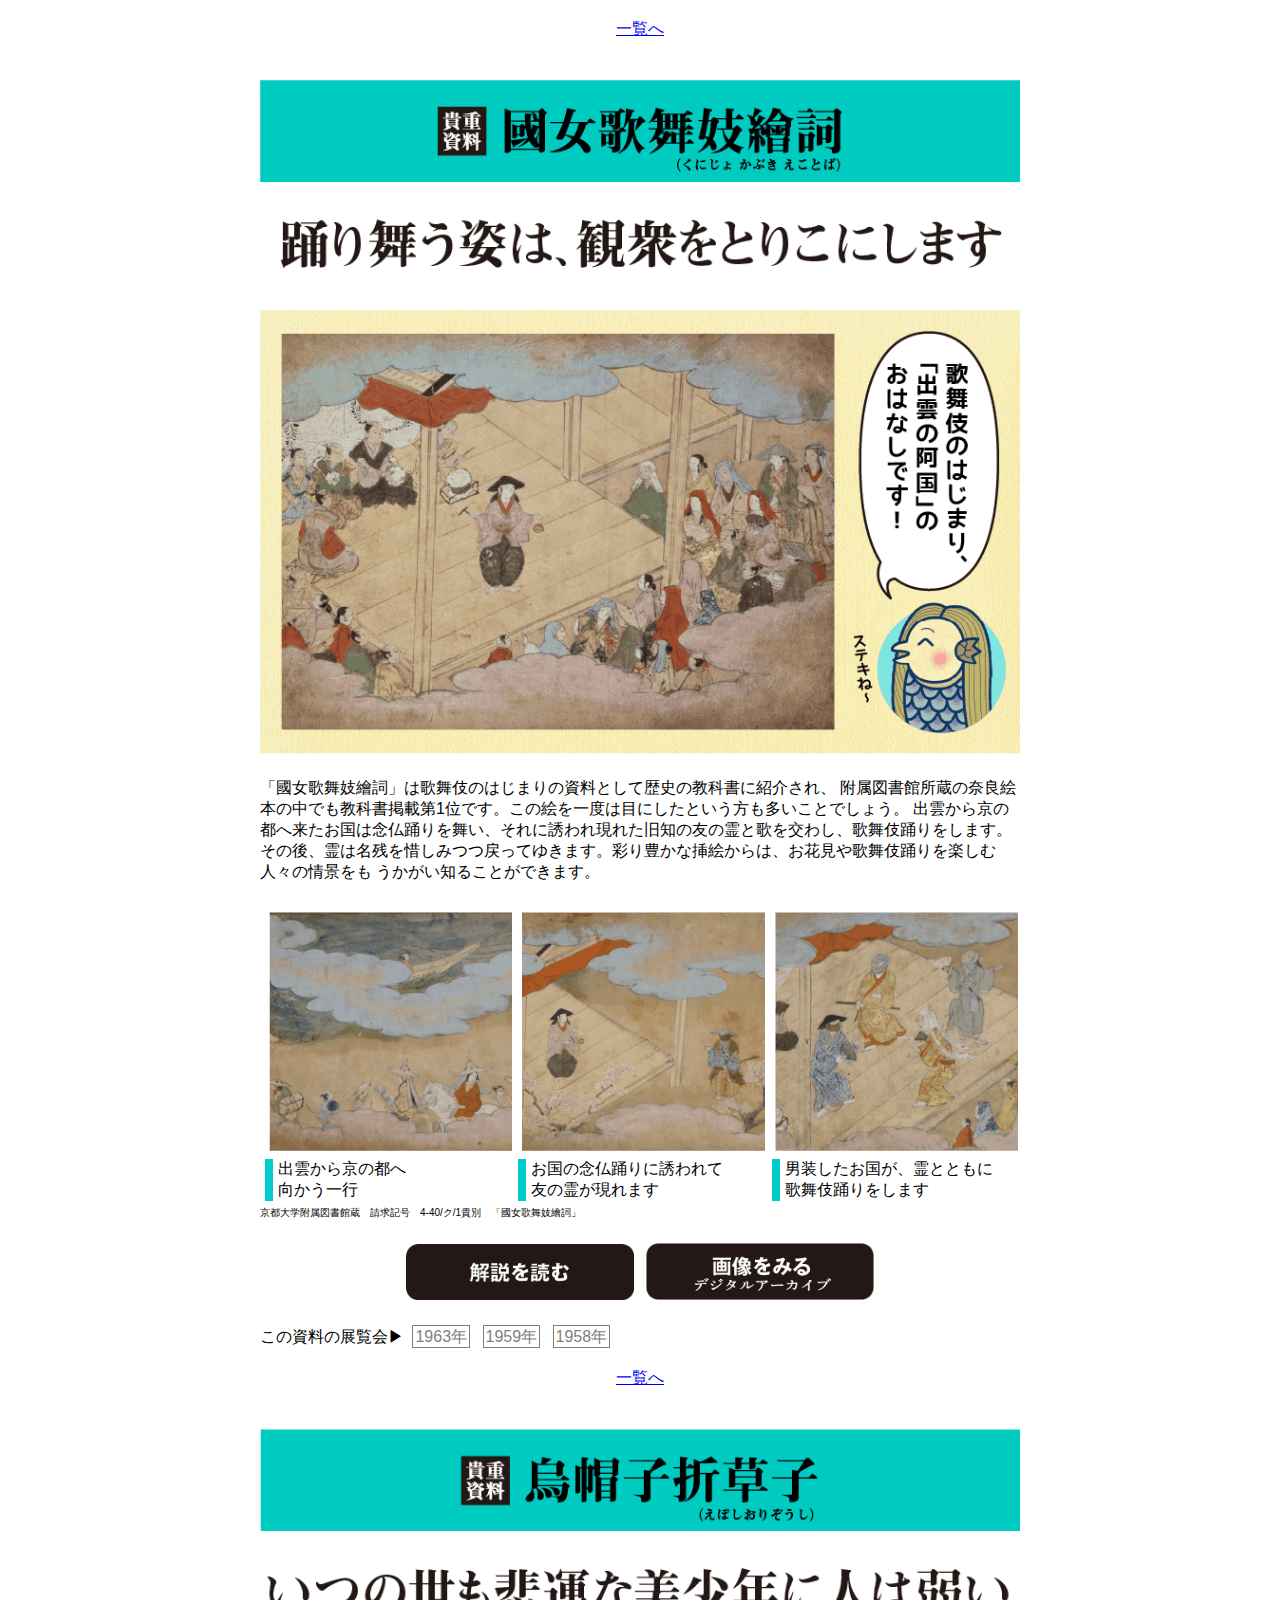
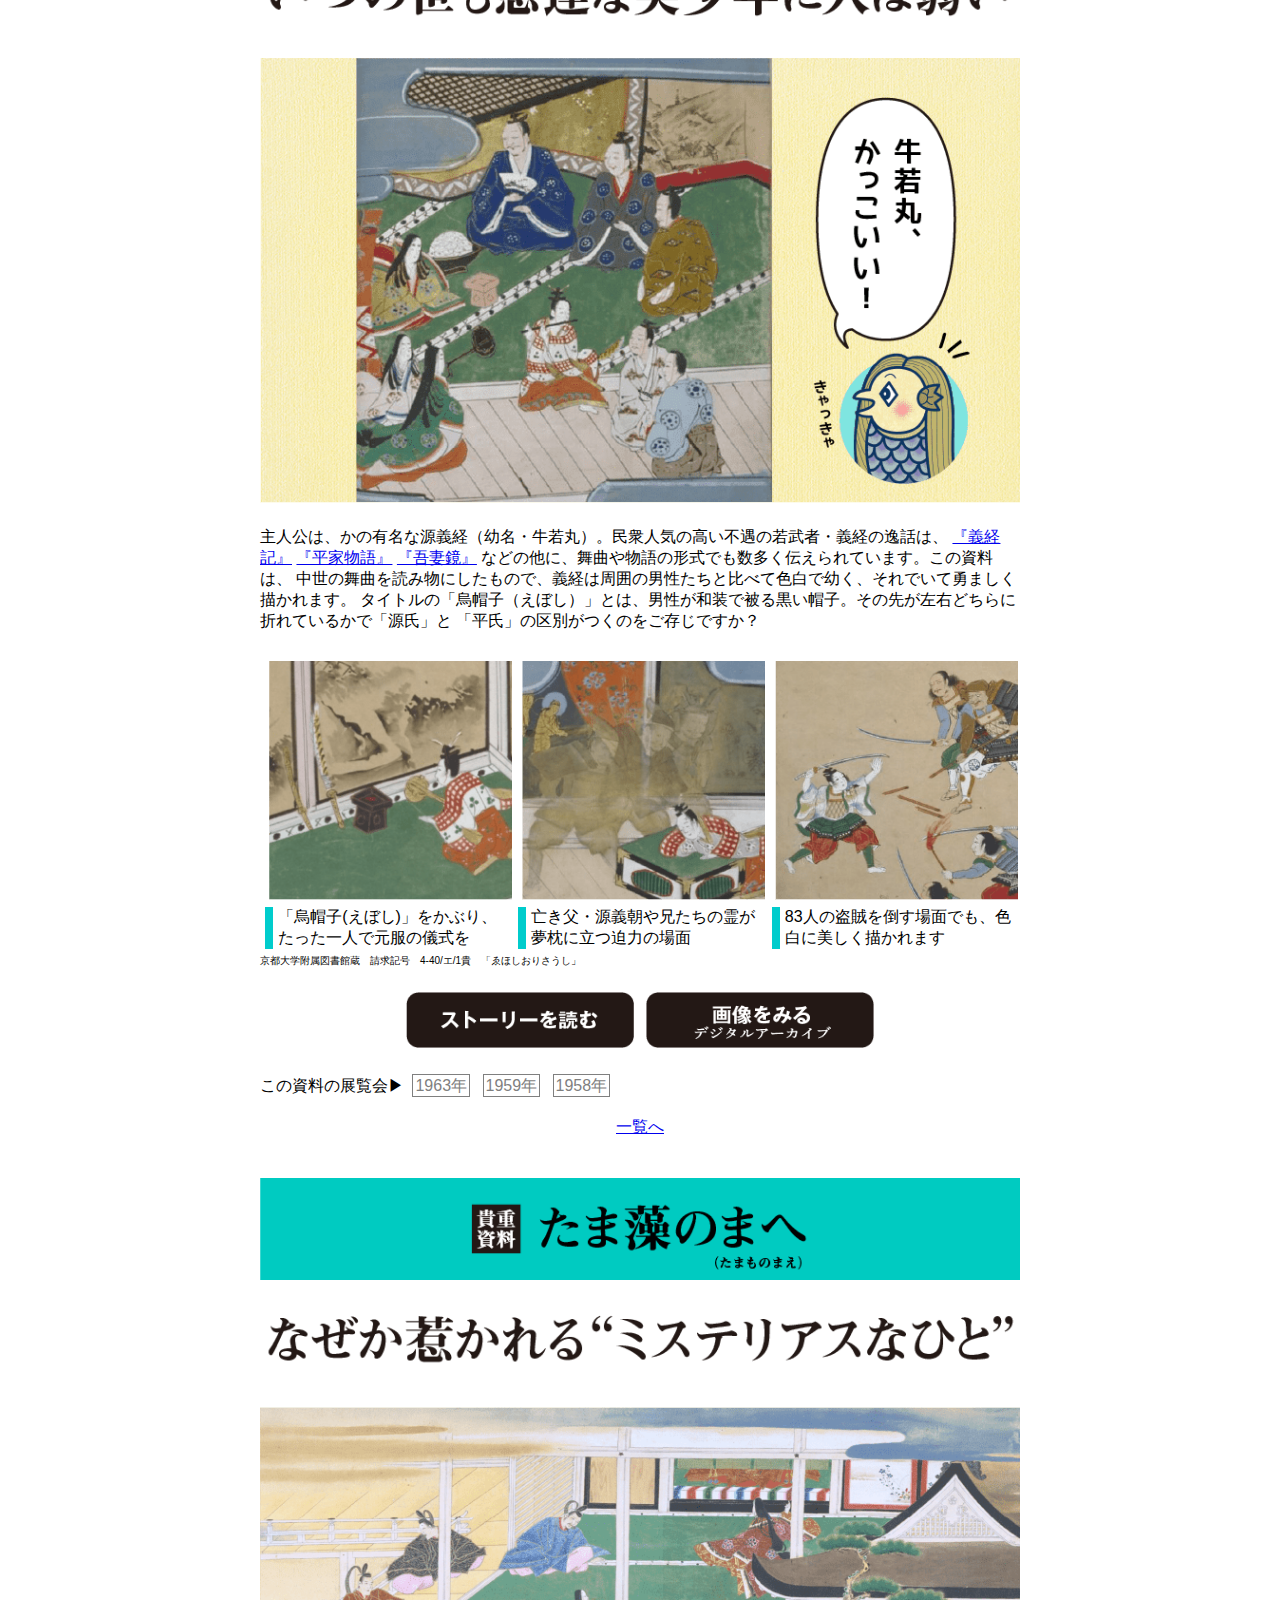
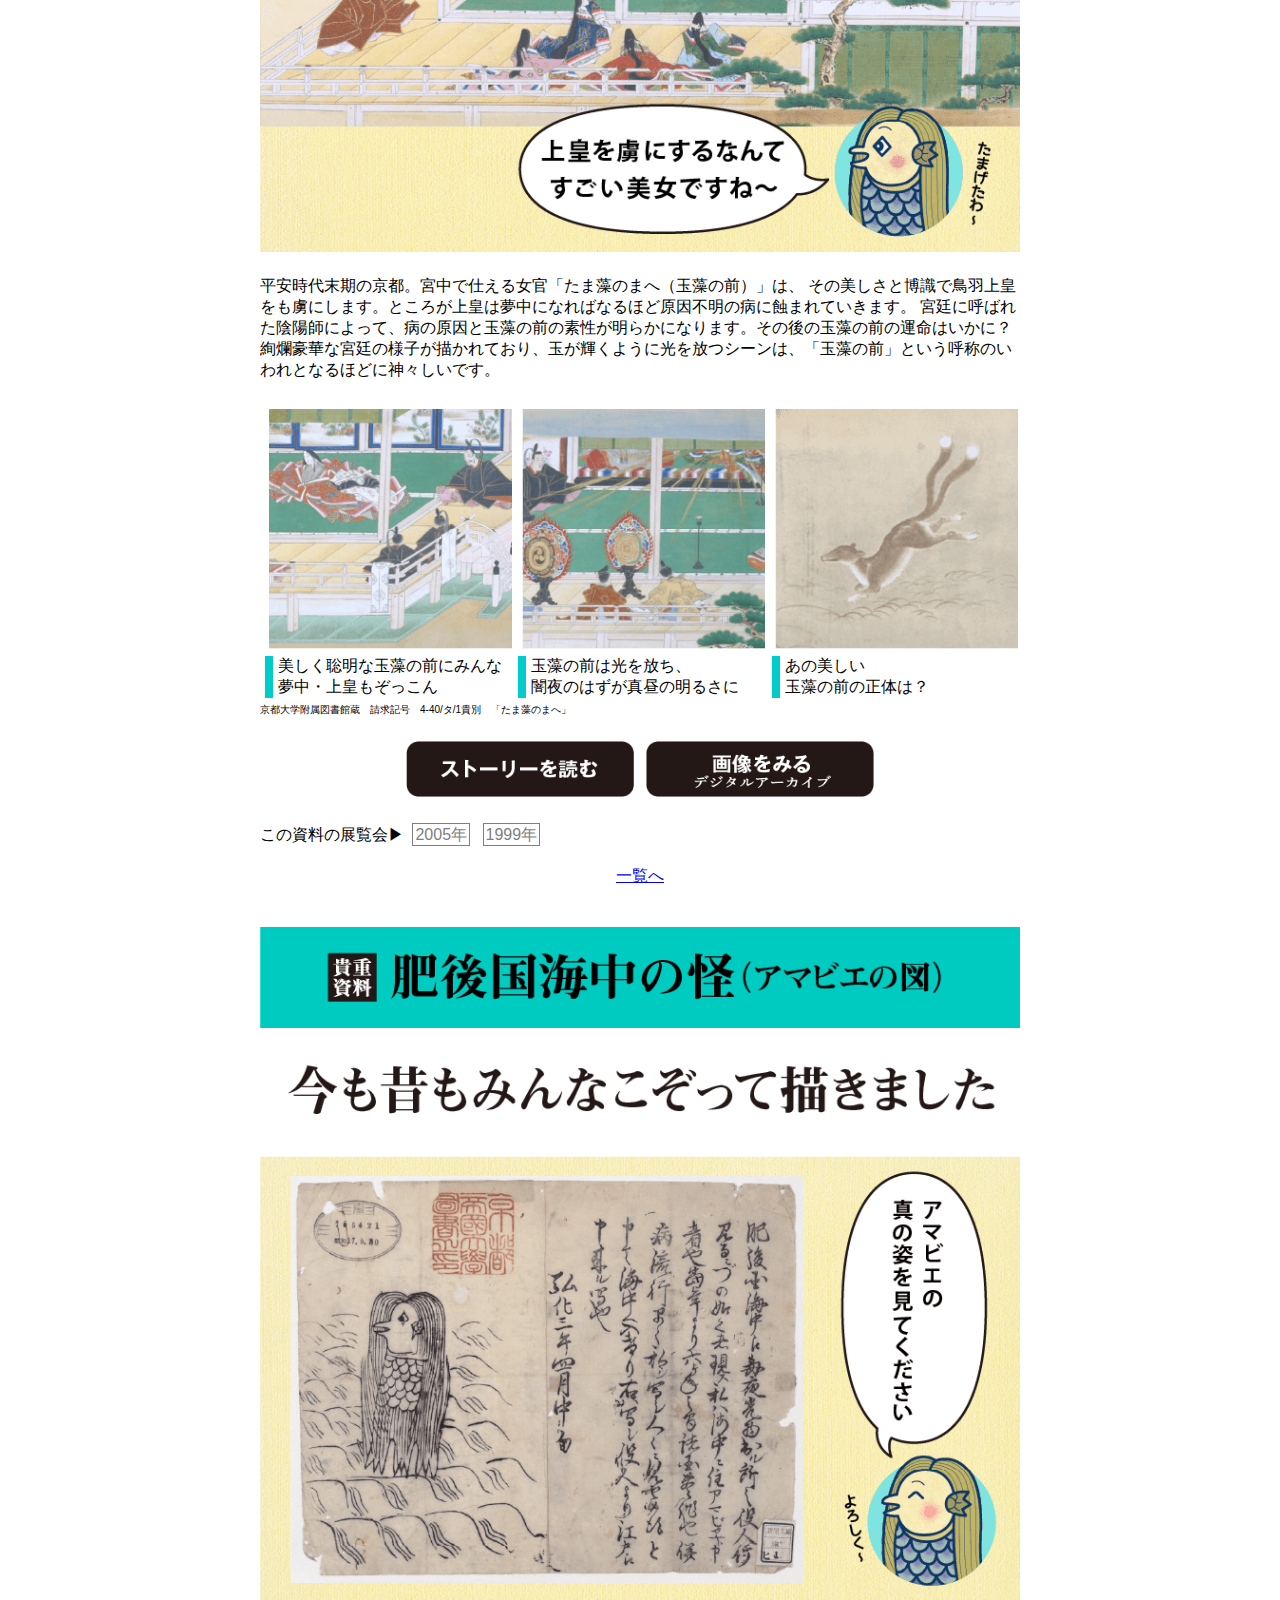
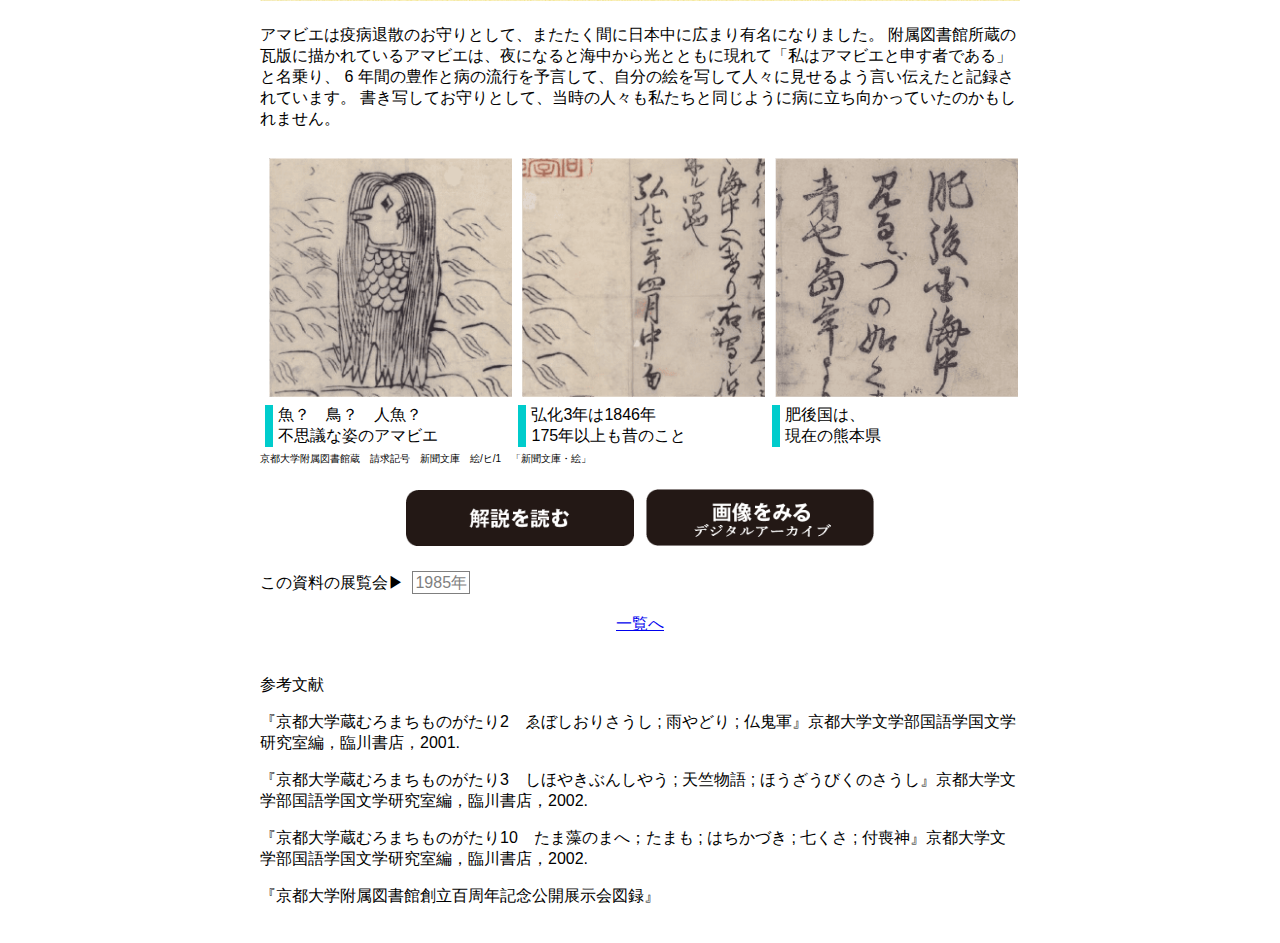
==== commit 5f2fd45d: "Update index.html" ====
--- a/index.html
+++ b/index.html
@@ -28,7 +28,7 @@
             		<p class="txt-en">Since our opening in 1899, Kyoto University Main Library has collected approximately 1,000,000 volumes of materials.
 						We have organized morethan 100 exhibition events to showcase some of its most valuable materials.</br>
 						At the same time, we are actively engaged in digital archiving. Digitized rare materials are available on our website
-						"Kyoto University Rare Materials Digital Archive", where you can view more than 1. million images of 20,000 titles.</br></br>
+						"Kyoto University Rare Materials Digital Archive", where you can view more than 1.8 million images of 20,000 titles.</br></br>
 						This year's digital exhibition features six materials. Highlights, commentary and synopsis are attached to each document.</br>
 						We have also prepared a chronology of past exhibitions. We hope you will take a look at our more than 120-year history of collecting,
 						preserving, and exhibiting a wide variety of materials.
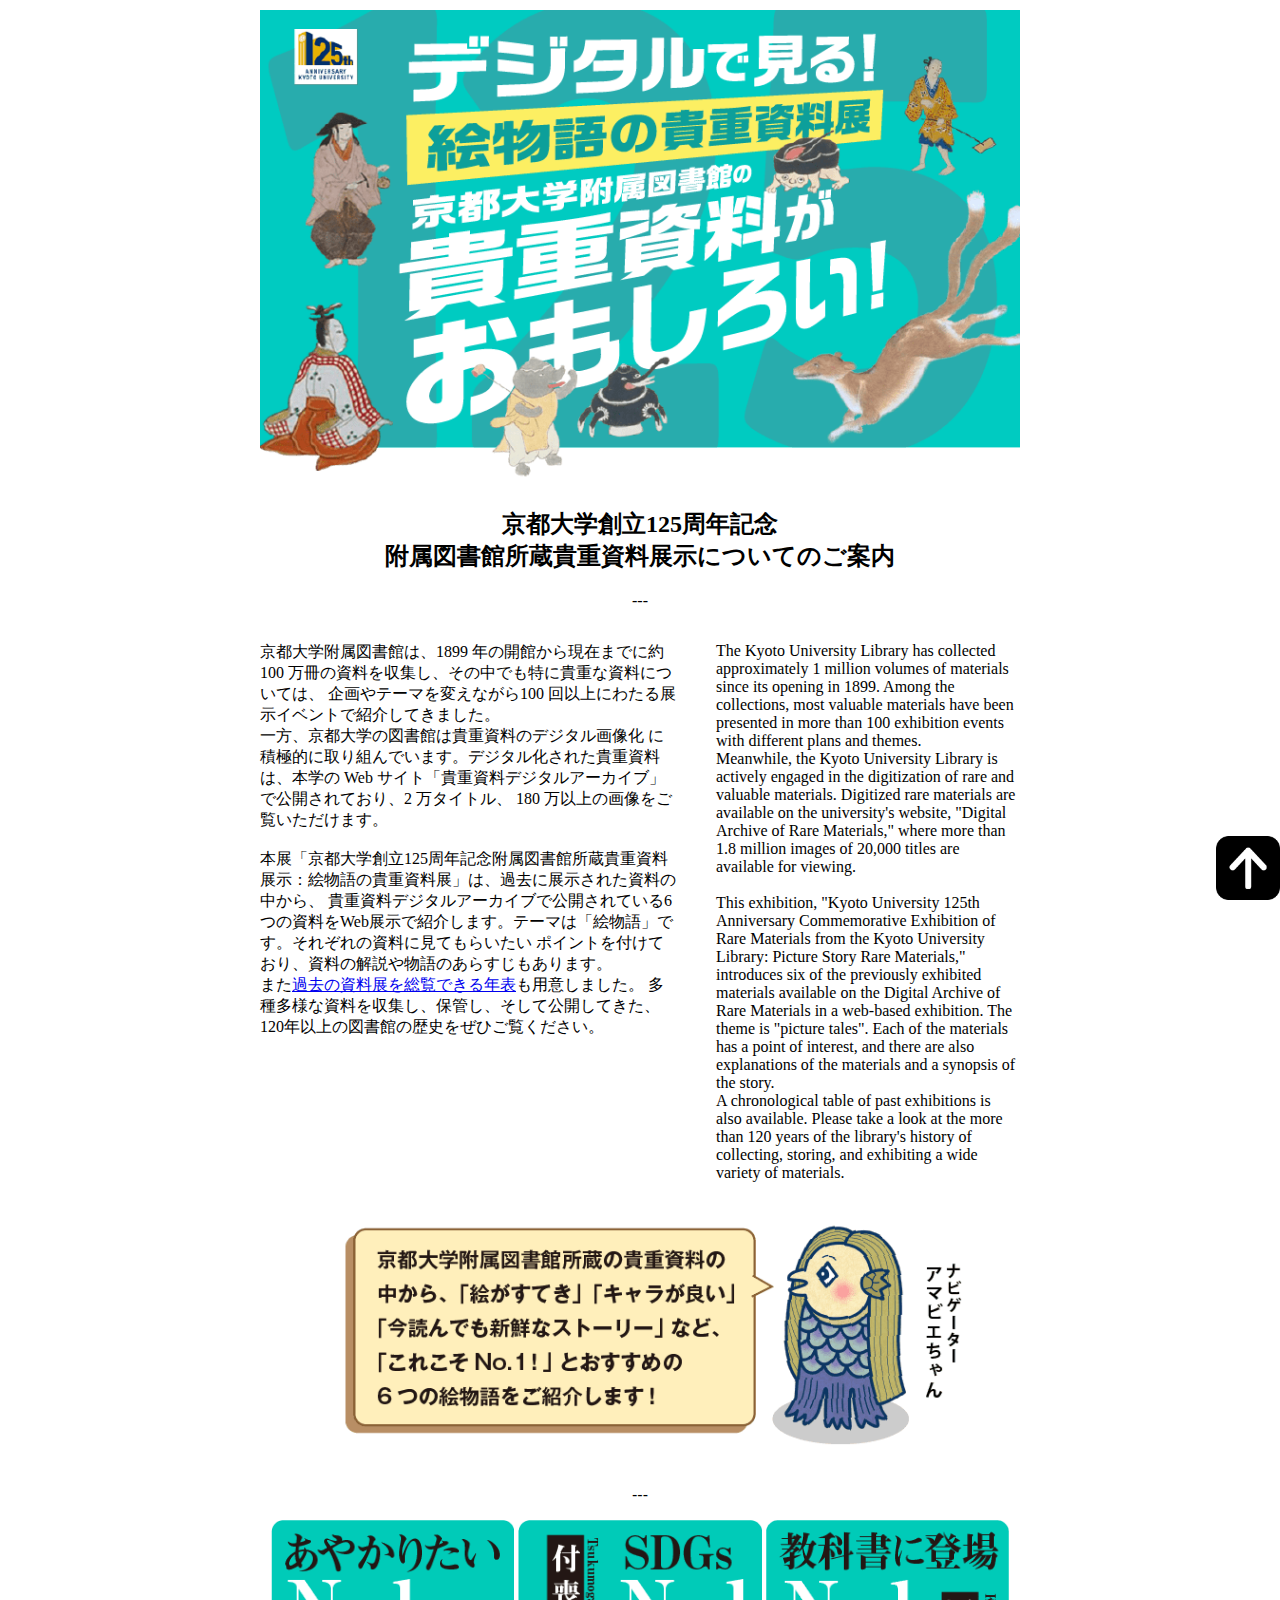
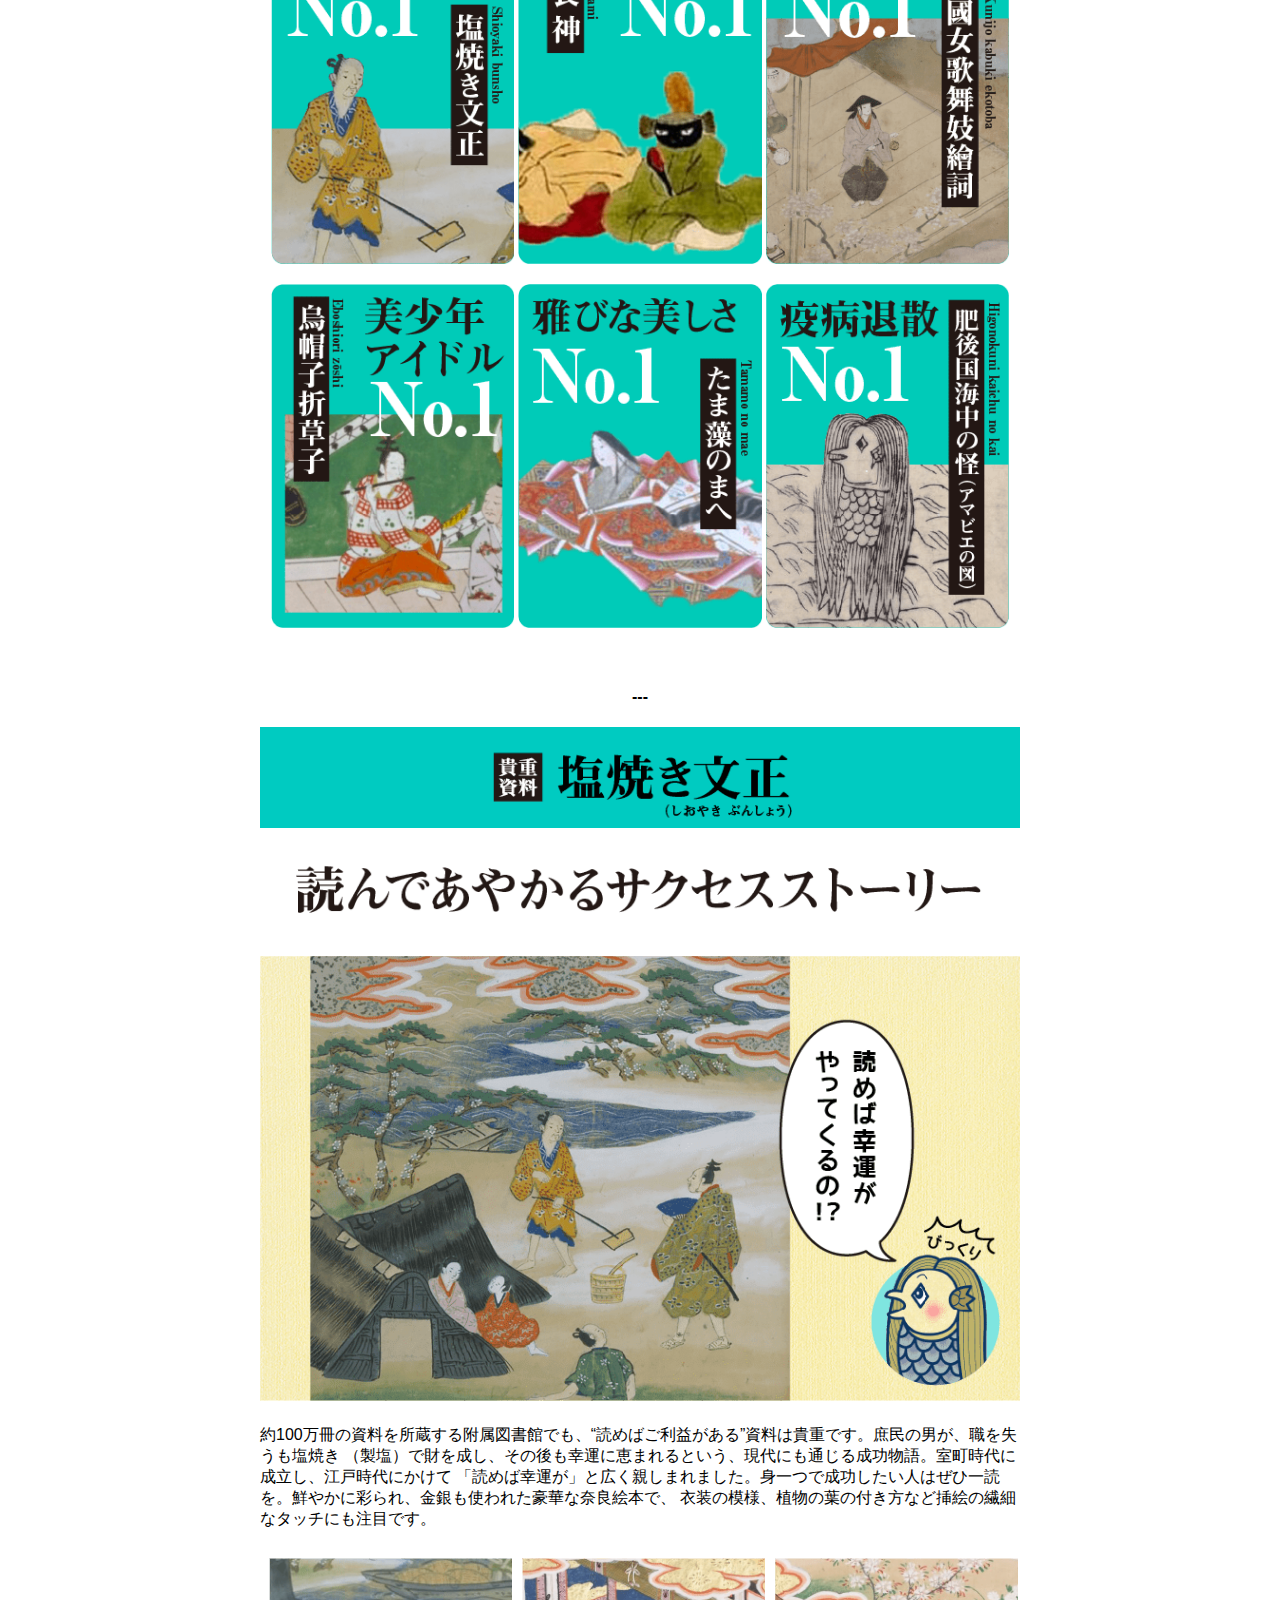
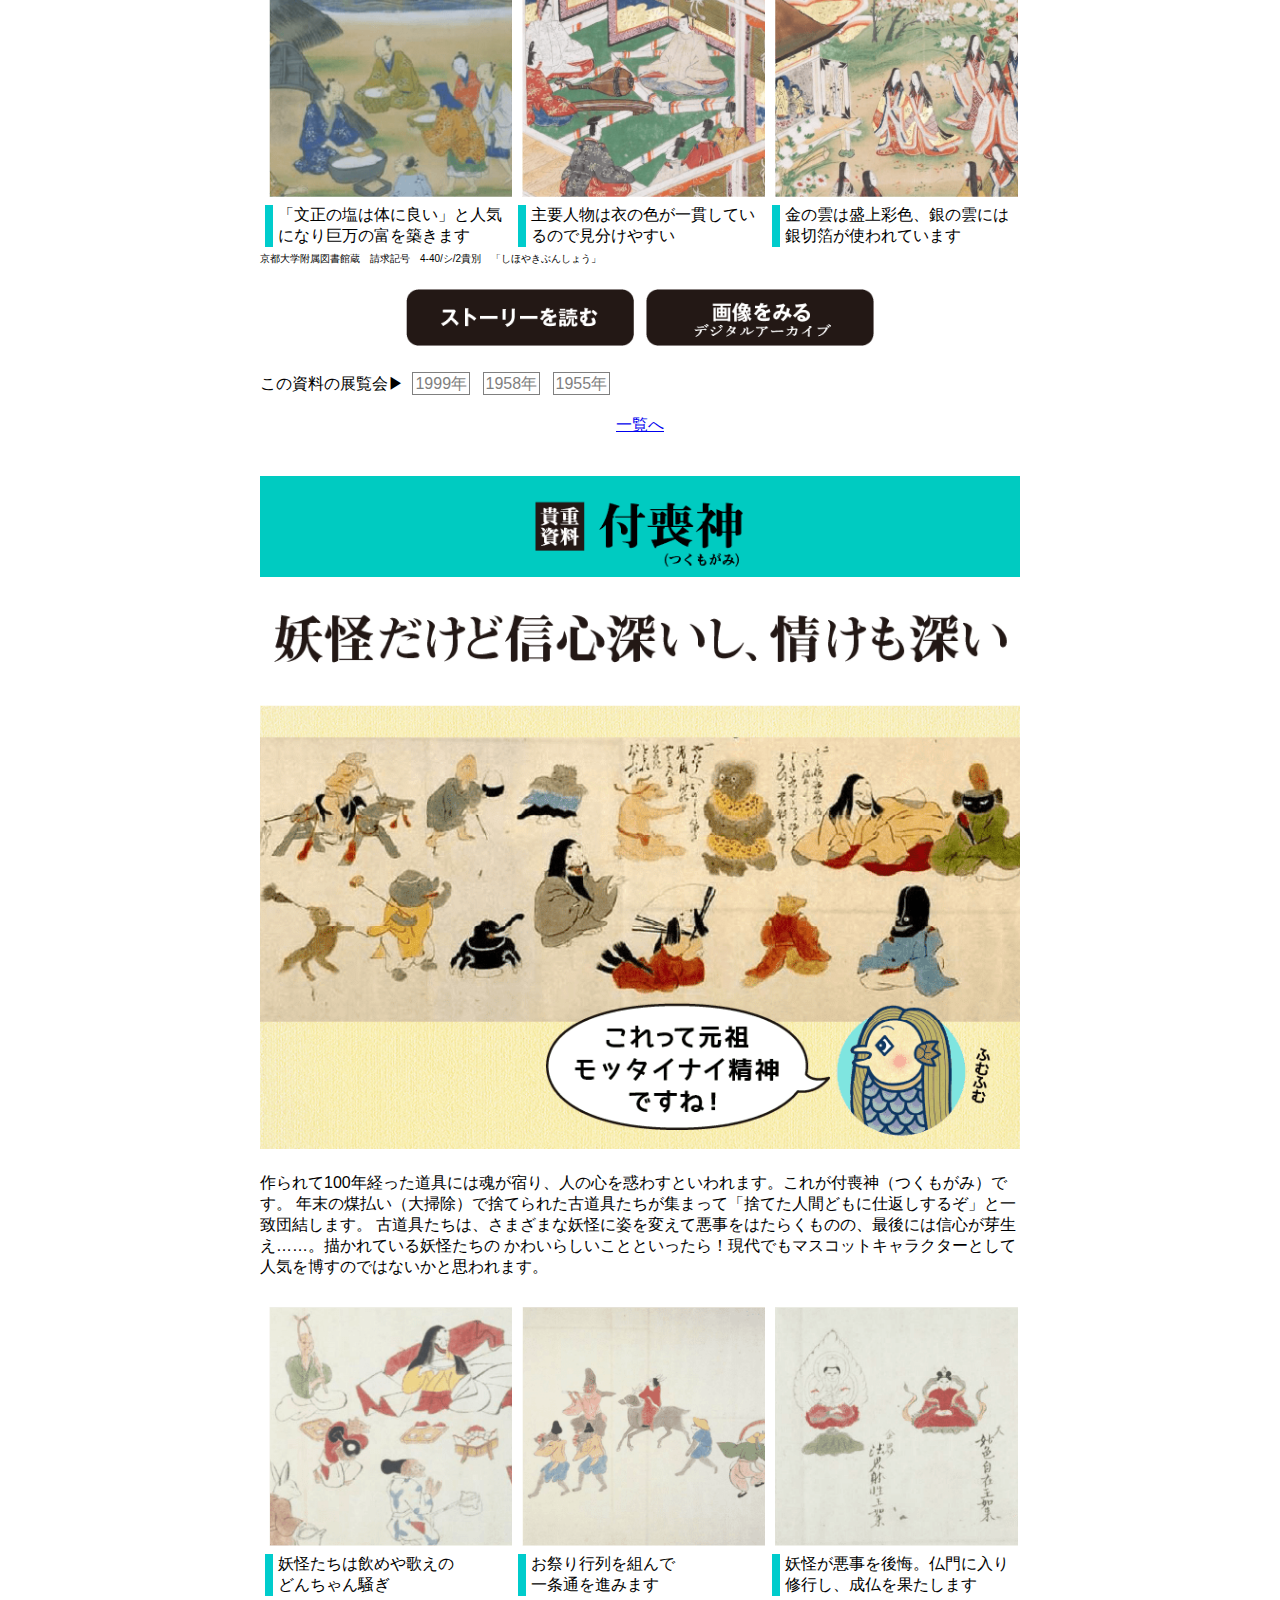
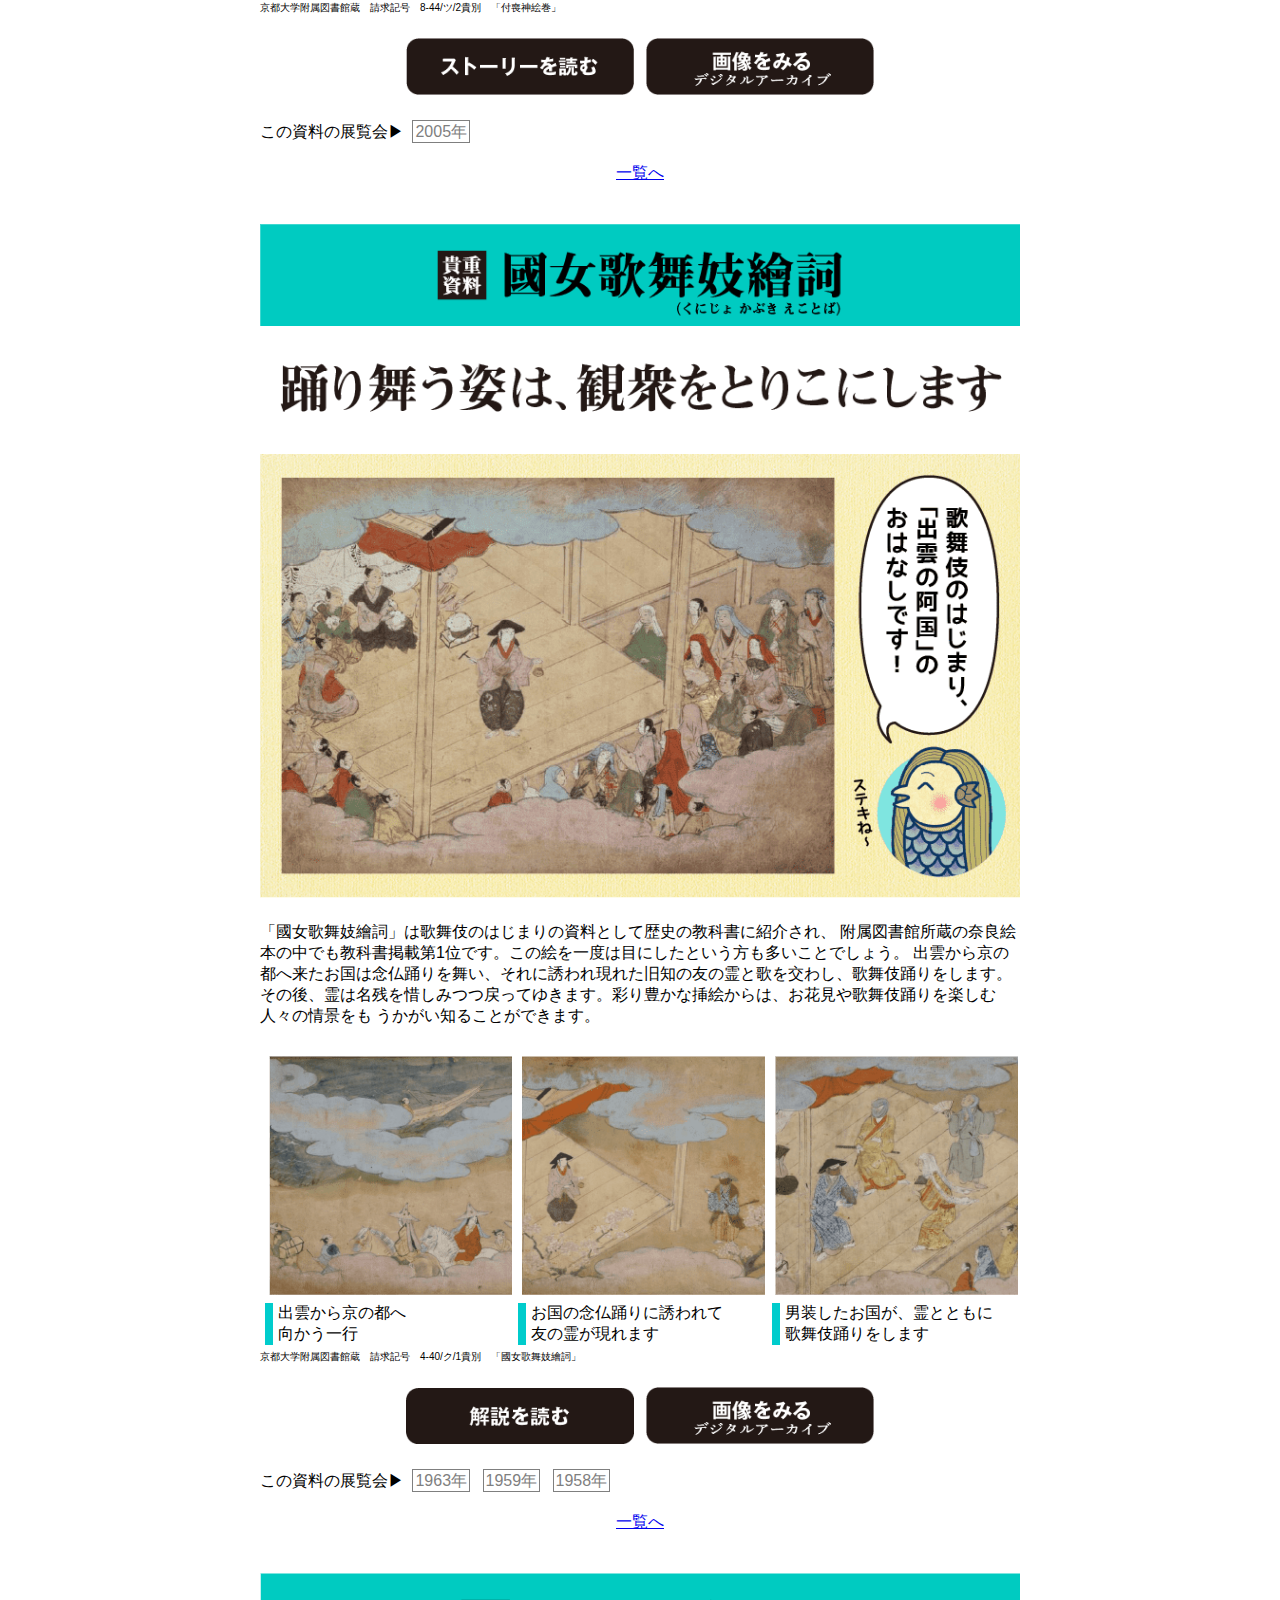
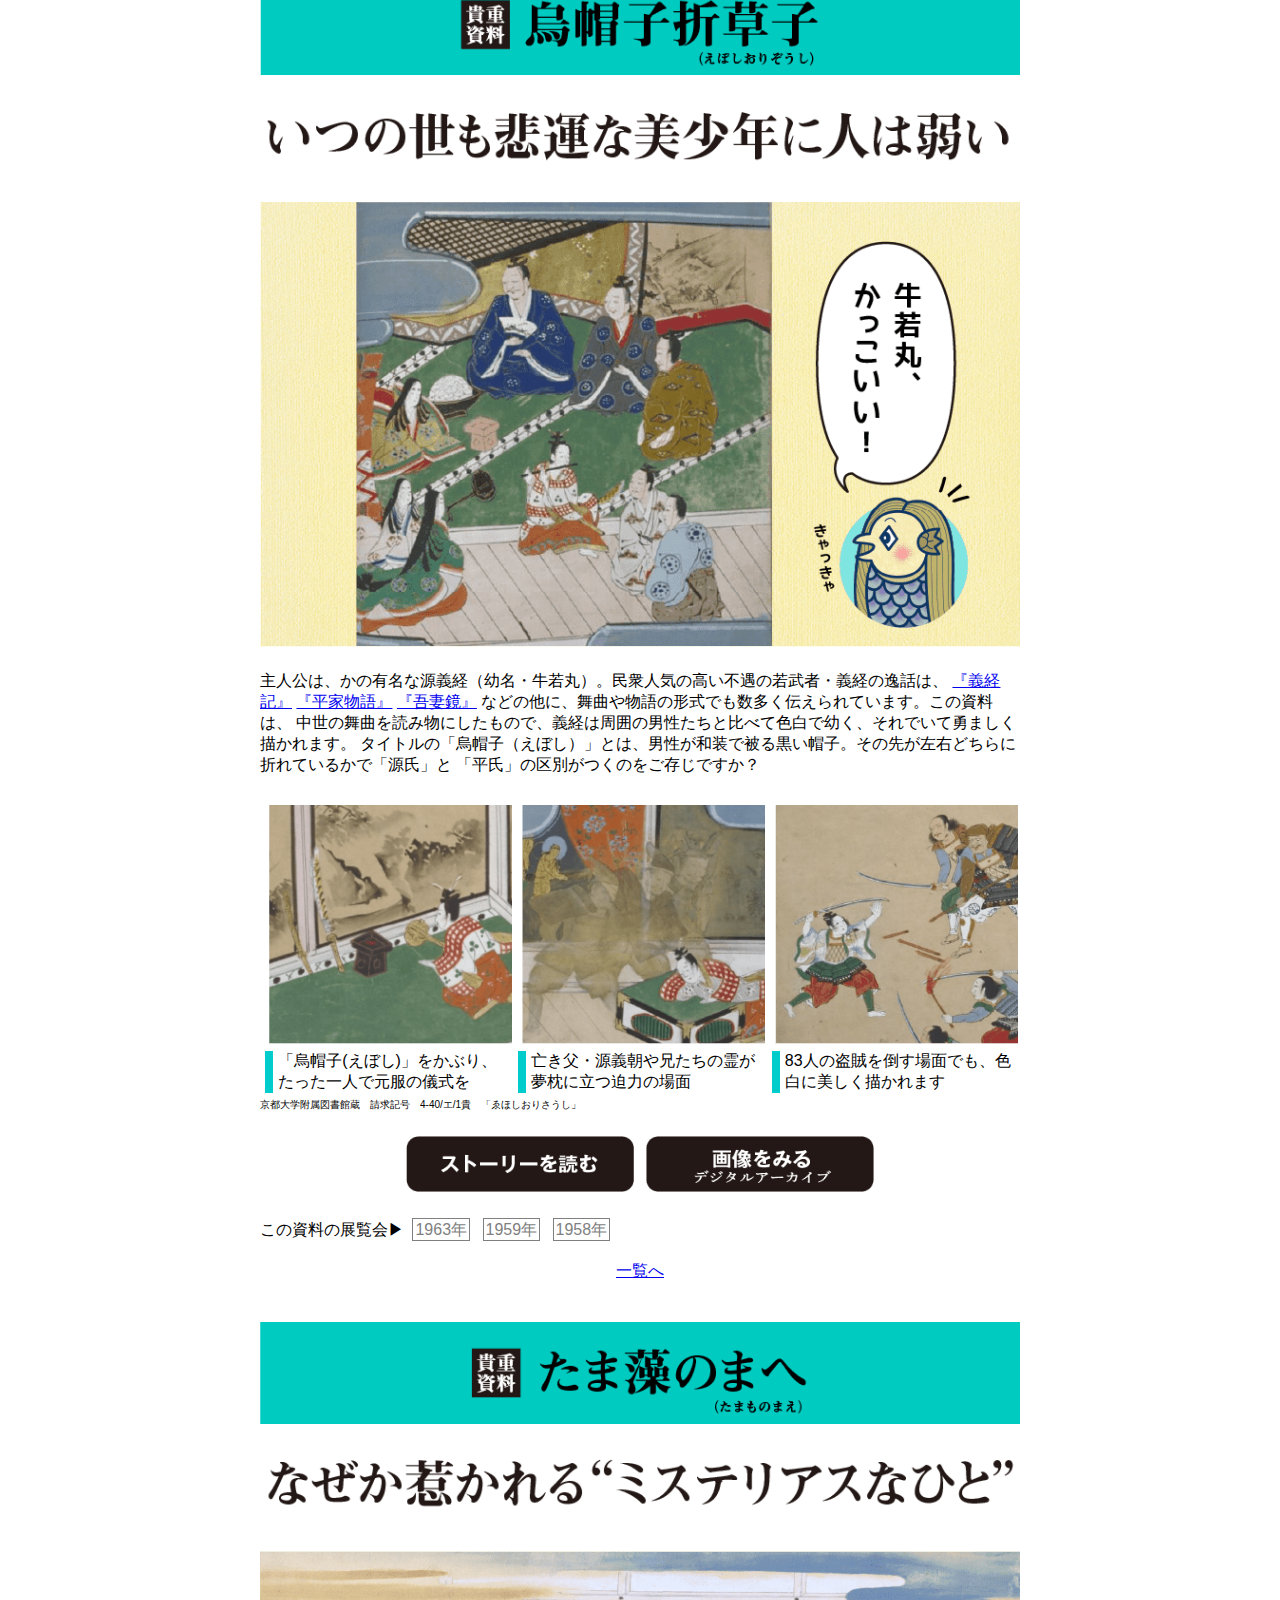
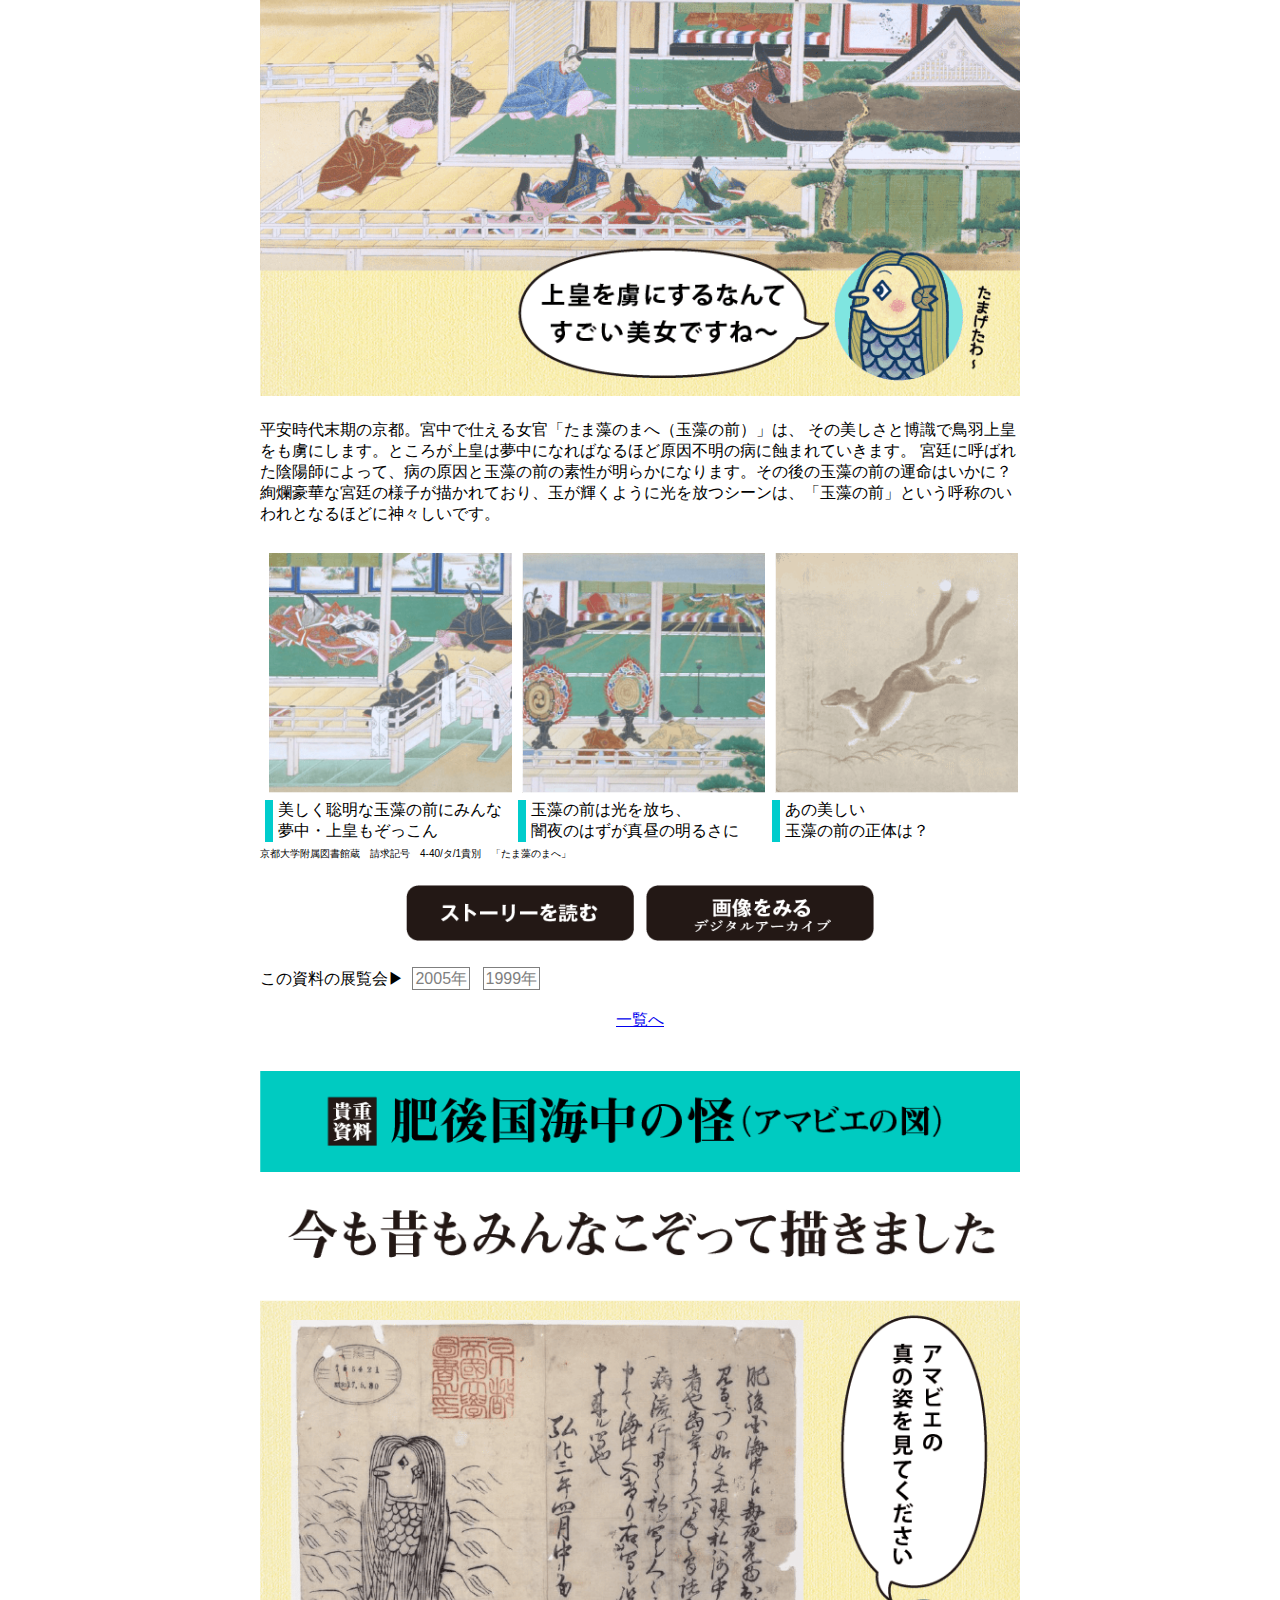
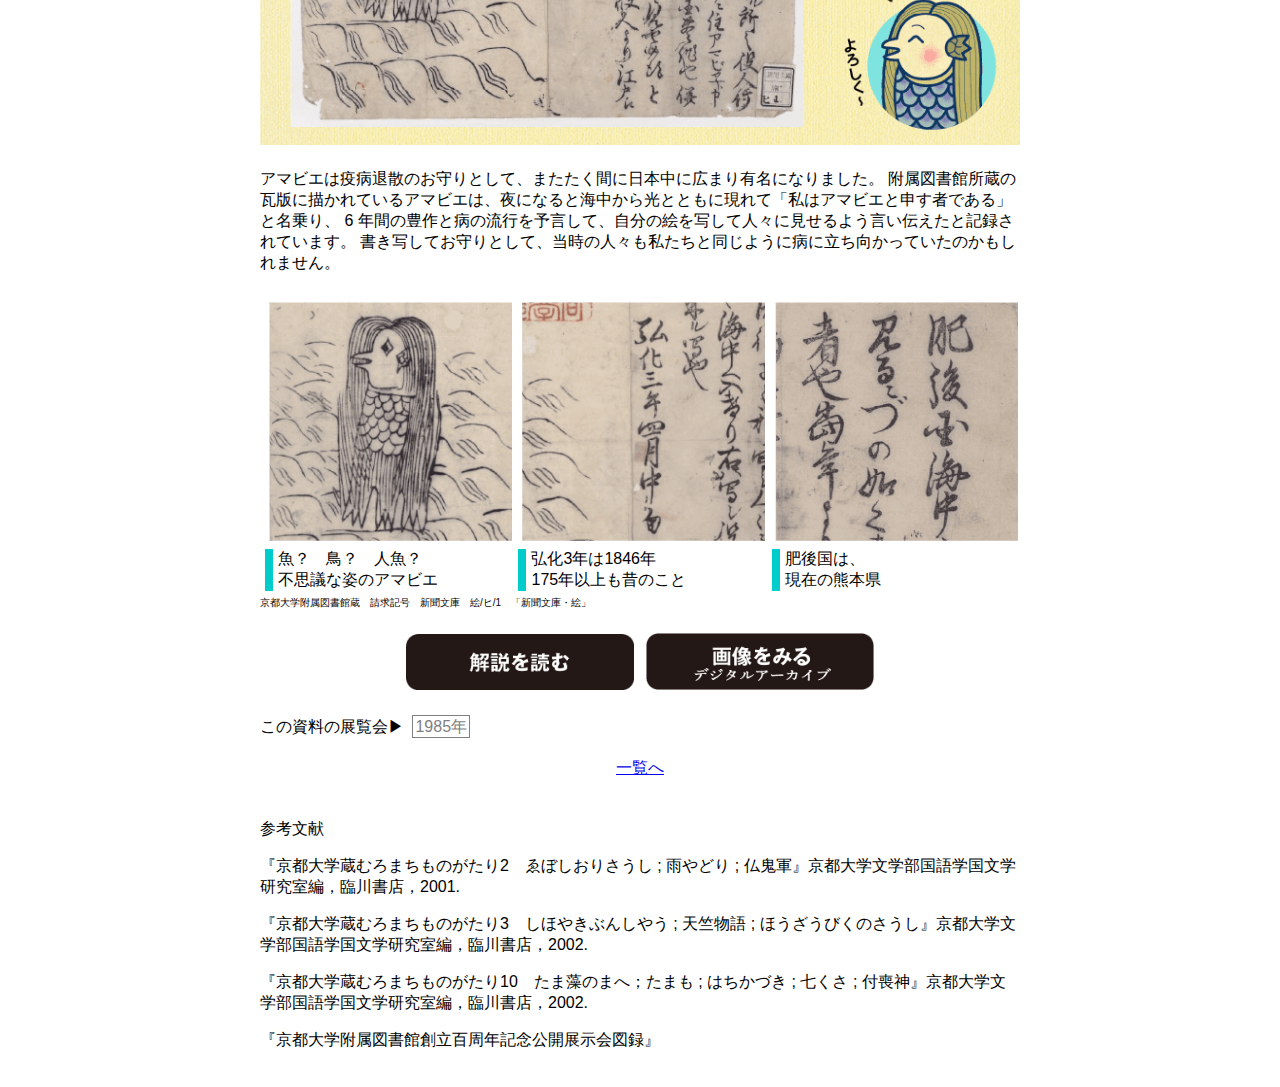
==== commit f320d5cc: "Update index.html" ====
--- a/index.html
+++ b/index.html
@@ -25,13 +25,17 @@
 						また<a href="https://www.kulib.kyoto-u.ac.jp/mainlib/exhibition/exh-history">過去の資料展を総覧できる年表</a>も用意しました。
 						多種多様な資料を収集し、保管し、そして公開してきた、120年以上の図書館の歴史をぜひご覧ください。
             		</p>
-            		<p class="txt-en">Since our opening in 1899, Kyoto University Main Library has collected approximately 1,000,000 volumes of materials.
-						We have organized morethan 100 exhibition events to showcase some of its most valuable materials.</br>
-						At the same time, we are actively engaged in digital archiving. Digitized rare materials are available on our website
-						"Kyoto University Rare Materials Digital Archive", where you can view more than 1.8 million images of 20,000 titles.</br></br>
-						This year's digital exhibition features six materials. Highlights, commentary and synopsis are attached to each document.</br>
-						We have also prepared a chronology of past exhibitions. We hope you will take a look at our more than 120-year history of collecting,
-						preserving, and exhibiting a wide variety of materials.
+            		<p class="txt-en">The Kyoto University Library has collected approximately 1 million volumes of materials since its opening in 1899. 
+            		Among the collections, most valuable materials have been presented in more than 100 exhibition events with different plans and themes.
+            		</br>Meanwhile, the Kyoto University Library is actively engaged in the digitization of rare and valuable materials. 
+            		Digitized rare materials are available on the university's website, "Digital Archive of Rare Materials," 
+            		where more than 1.8 million images of 20,000 titles are available for viewing.
+            		</br></br>This exhibition, "Kyoto University 125th Anniversary Commemorative Exhibition of Rare Materials from the Kyoto University Library:
+            		 Picture Story Rare Materials," introduces six of the previously exhibited materials available on the Digital Archive of Rare Materials 
+            		 in a web-based exhibition. The theme is "picture tales". Each of the materials has a point of interest, and there are also explanations 
+            		 of the materials and a synopsis of the story.
+            		 </br>A chronological table of past exhibitions is also available. Please take a look at the more than 120 years of the library's history 
+            		 of collecting, storing, and exhibiting a wide variety of materials.
             		</p>
           		</div>
         	</div>
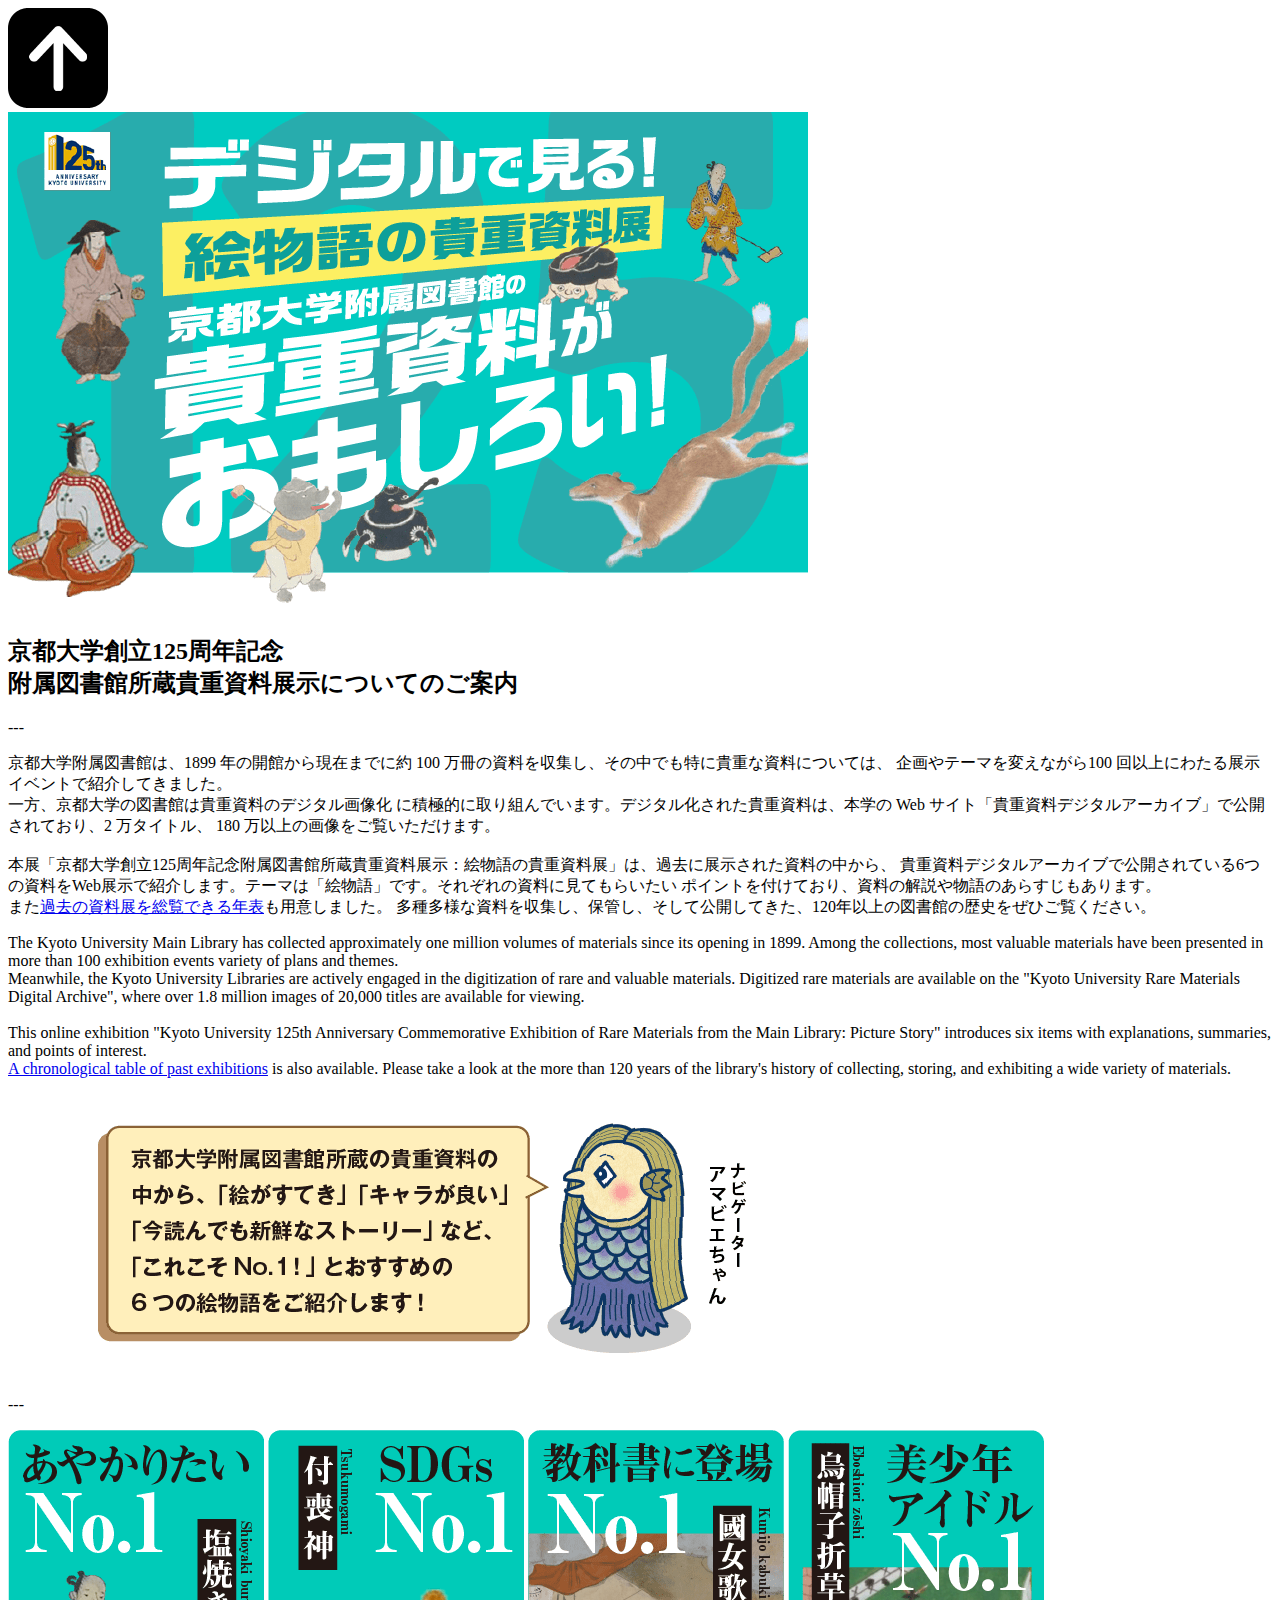
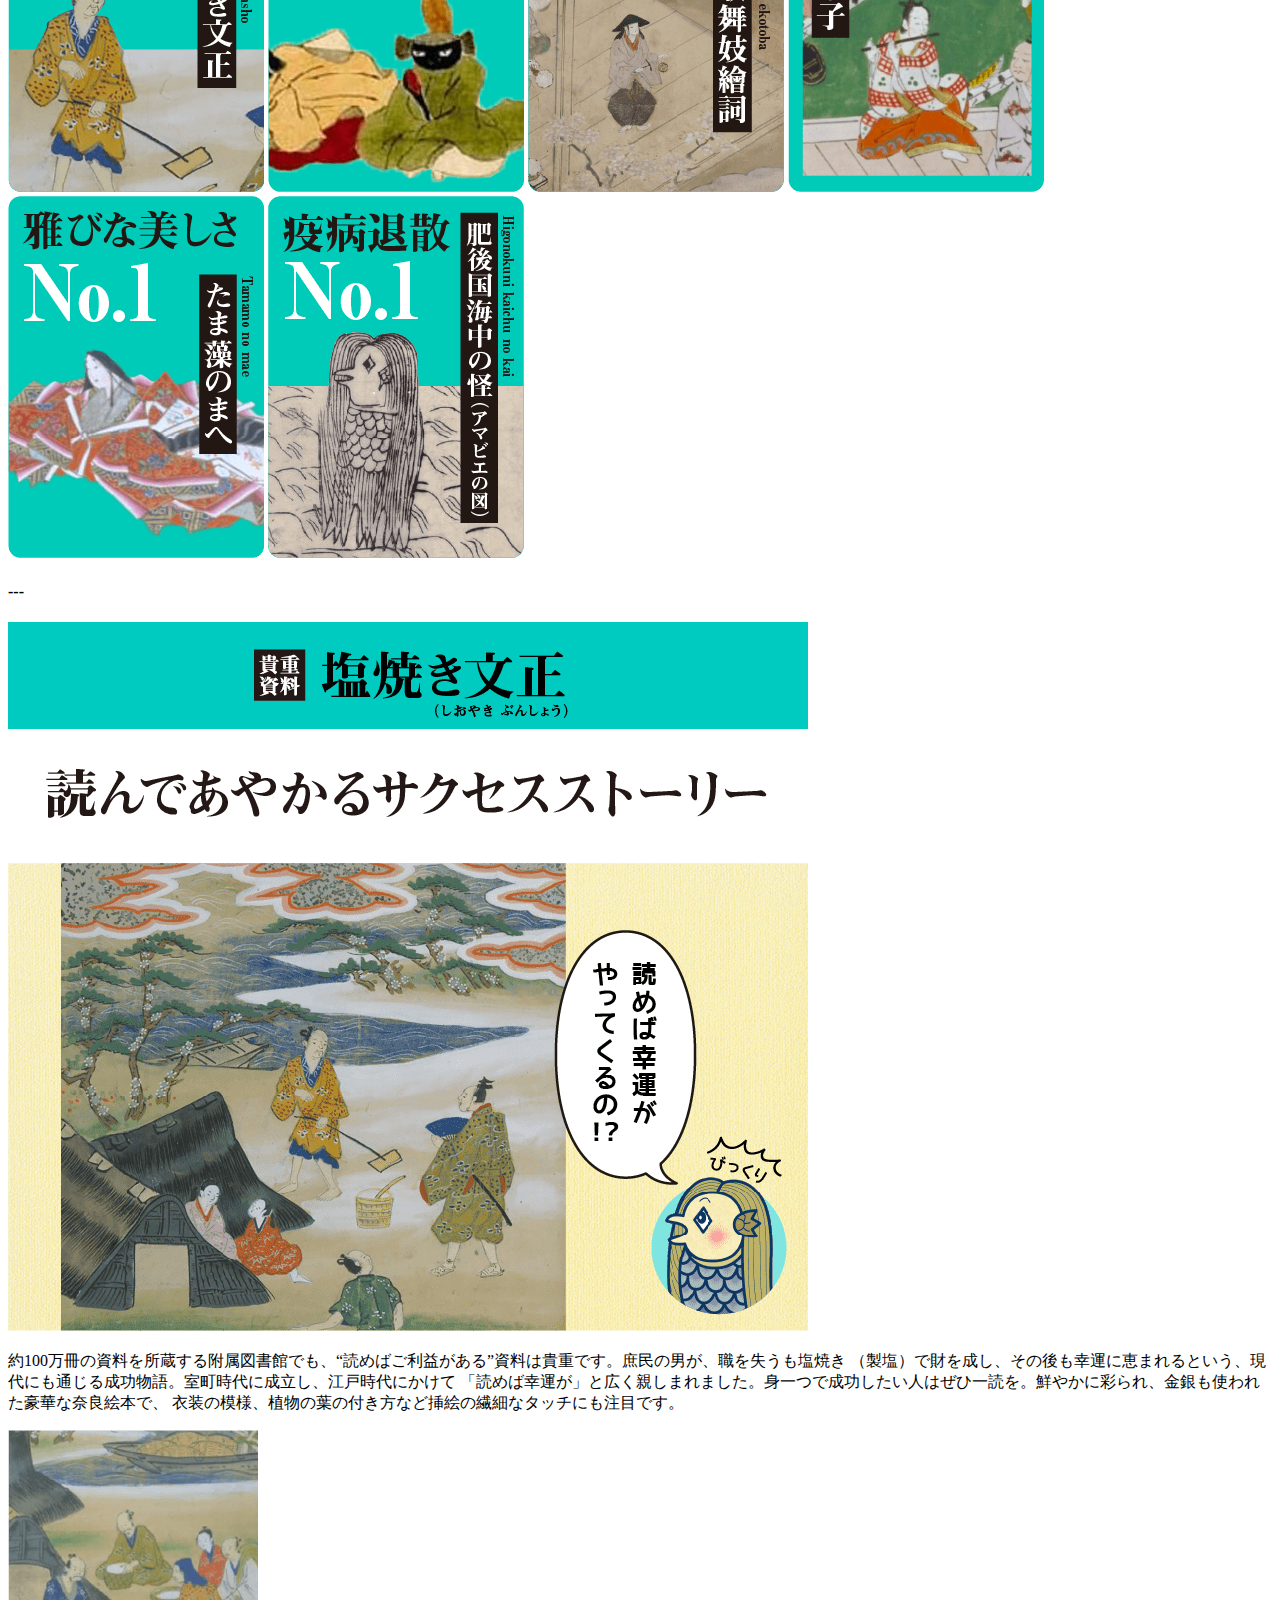
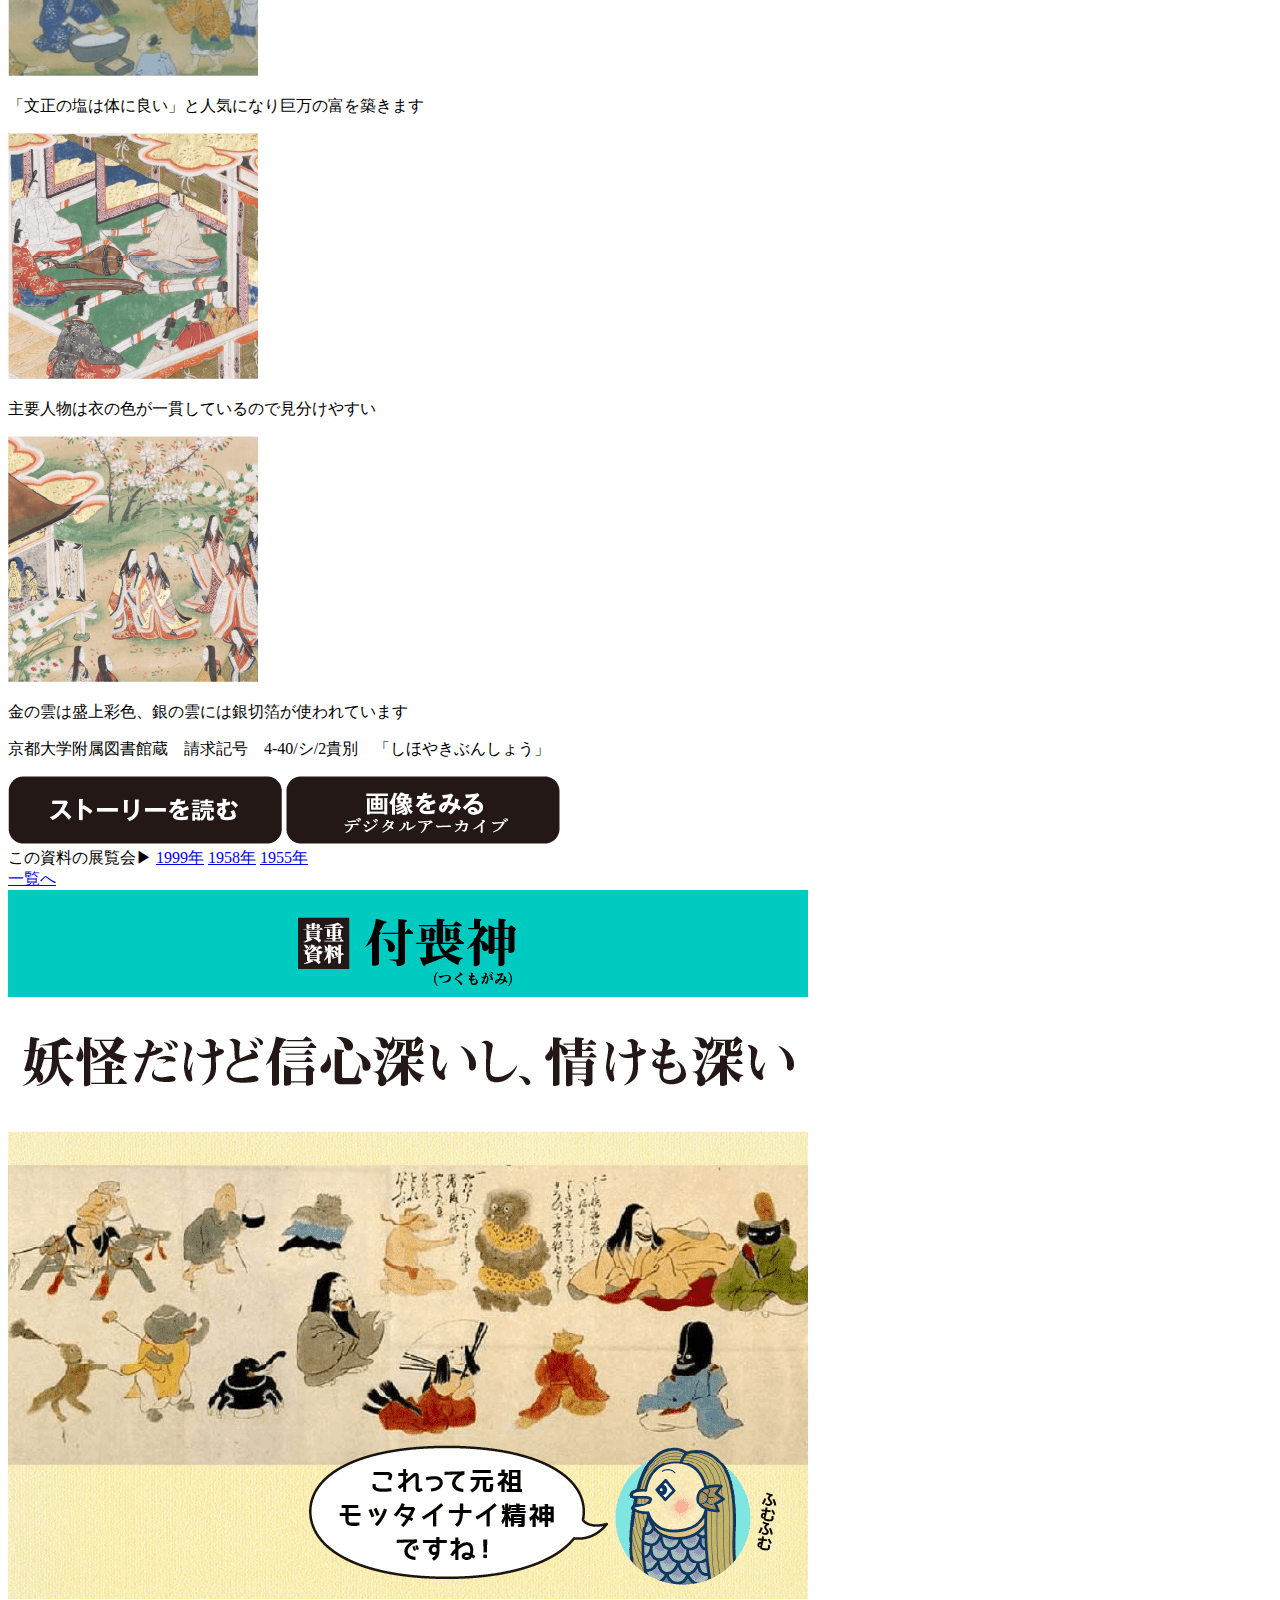
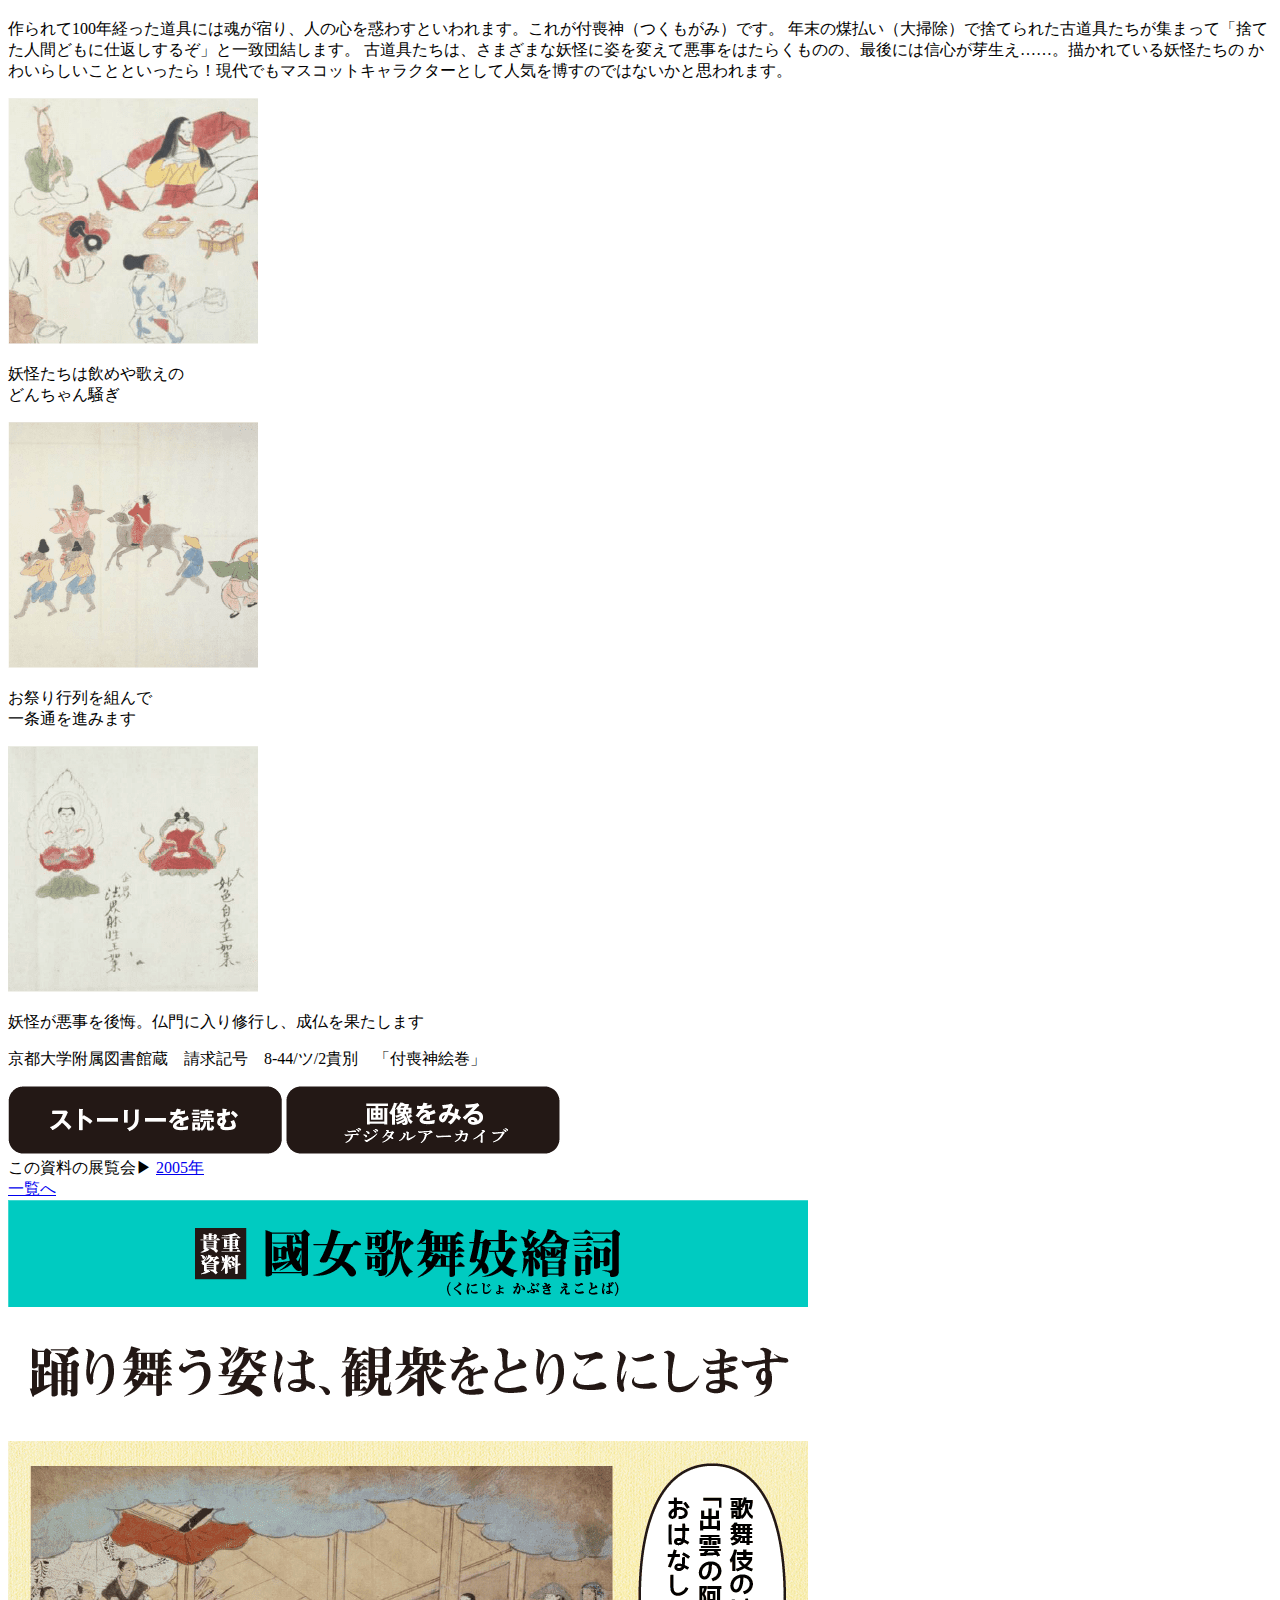
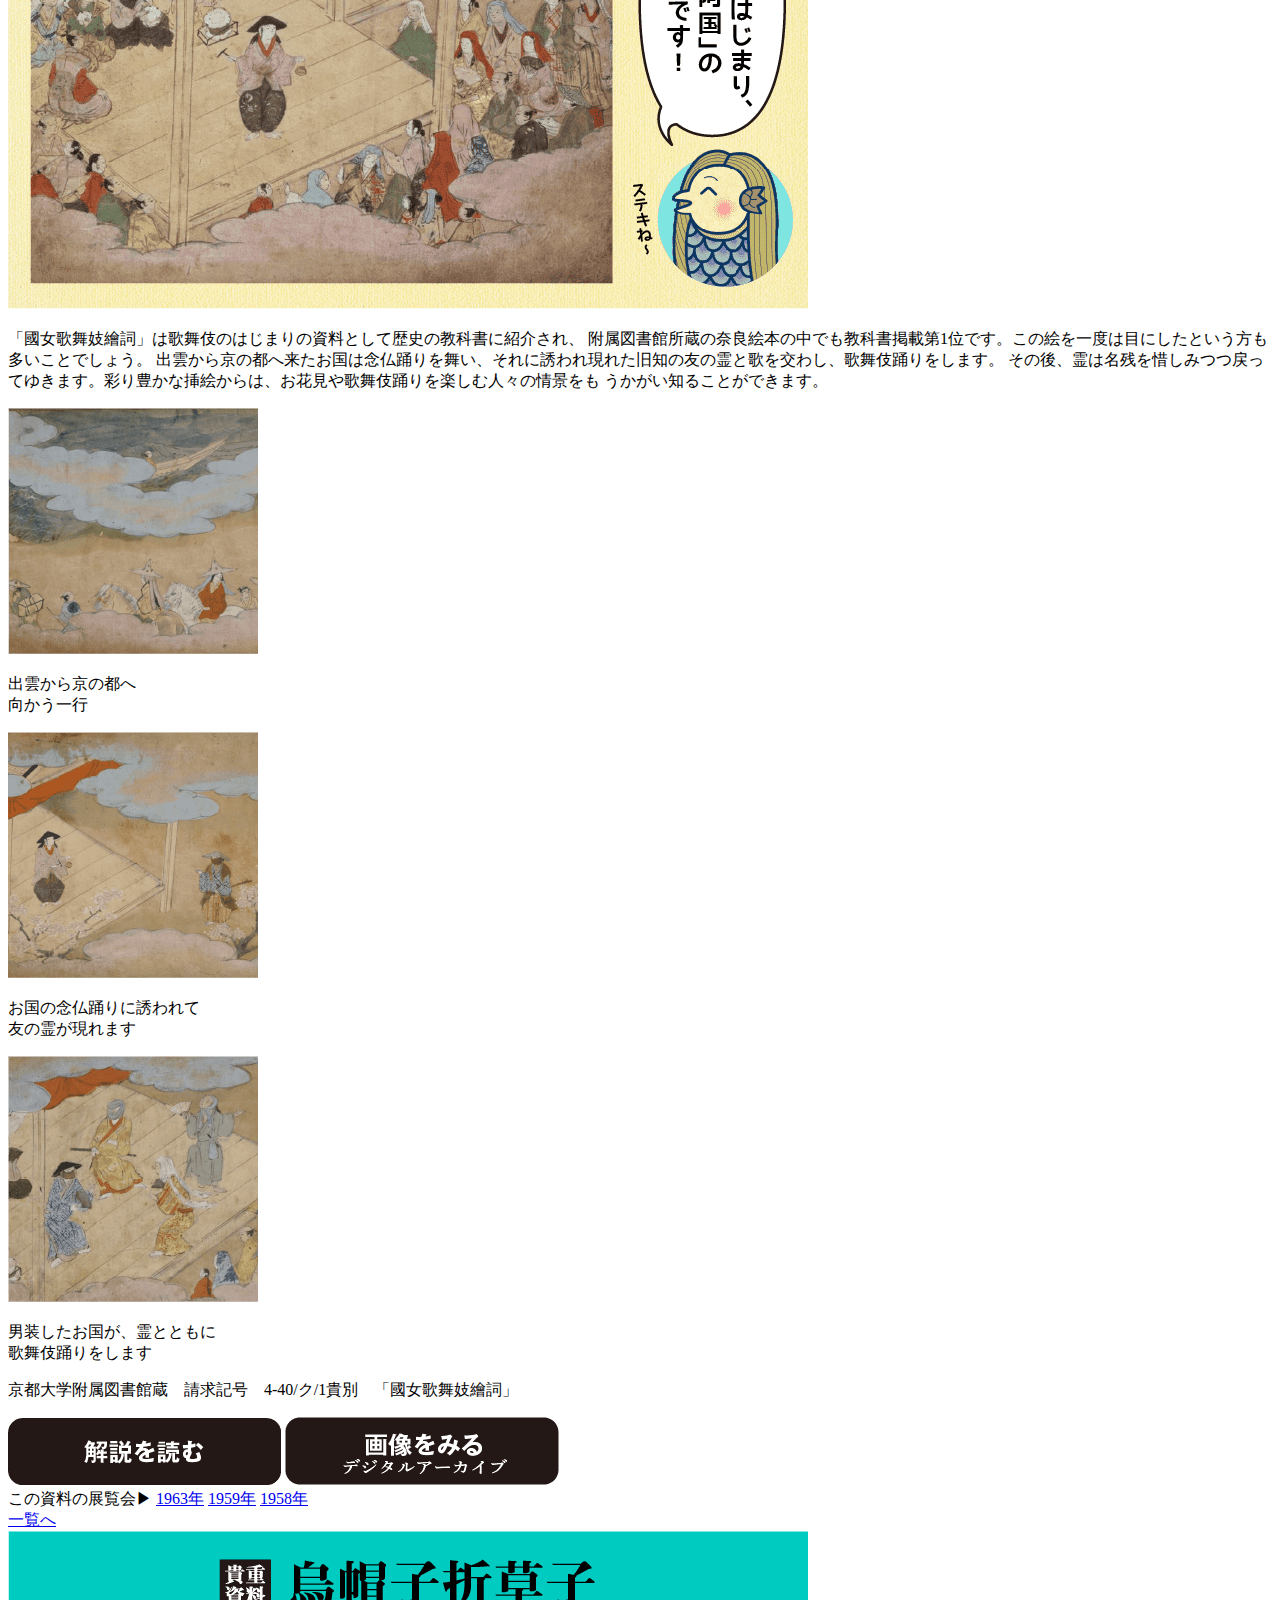
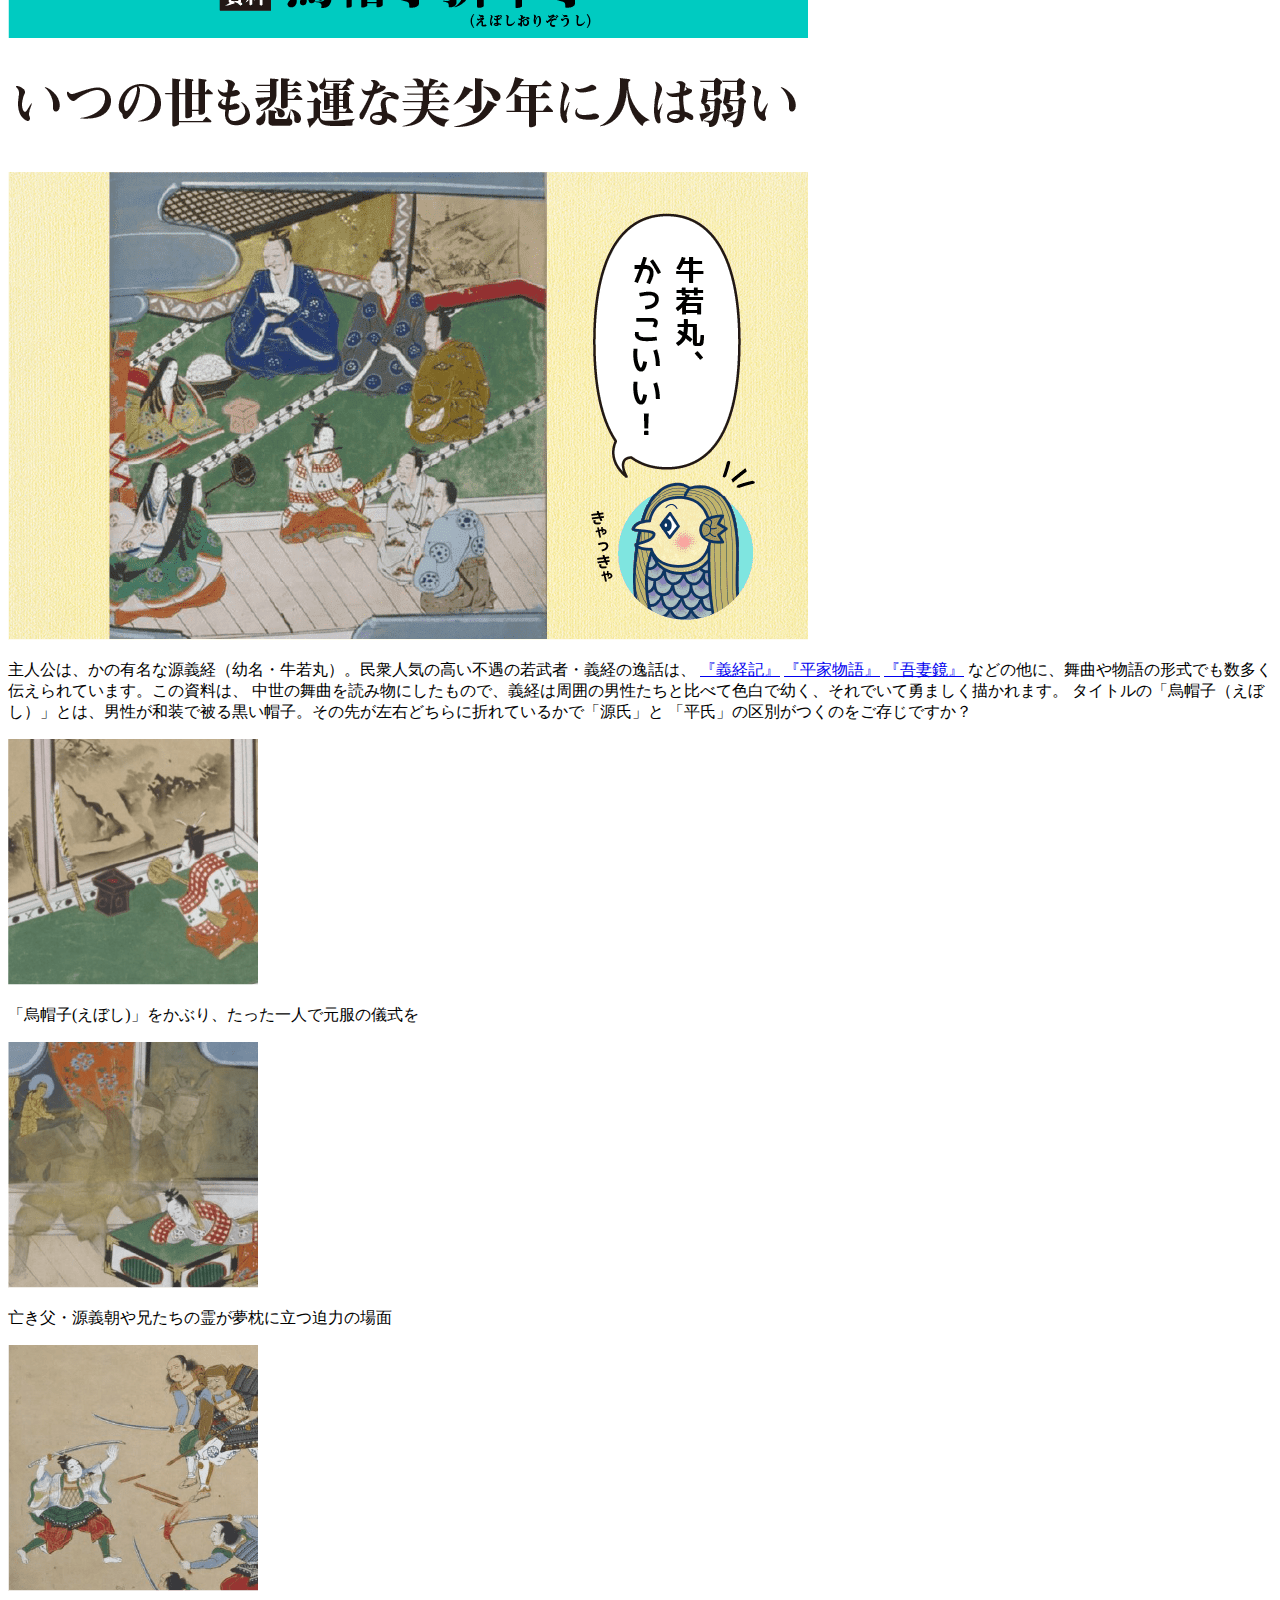
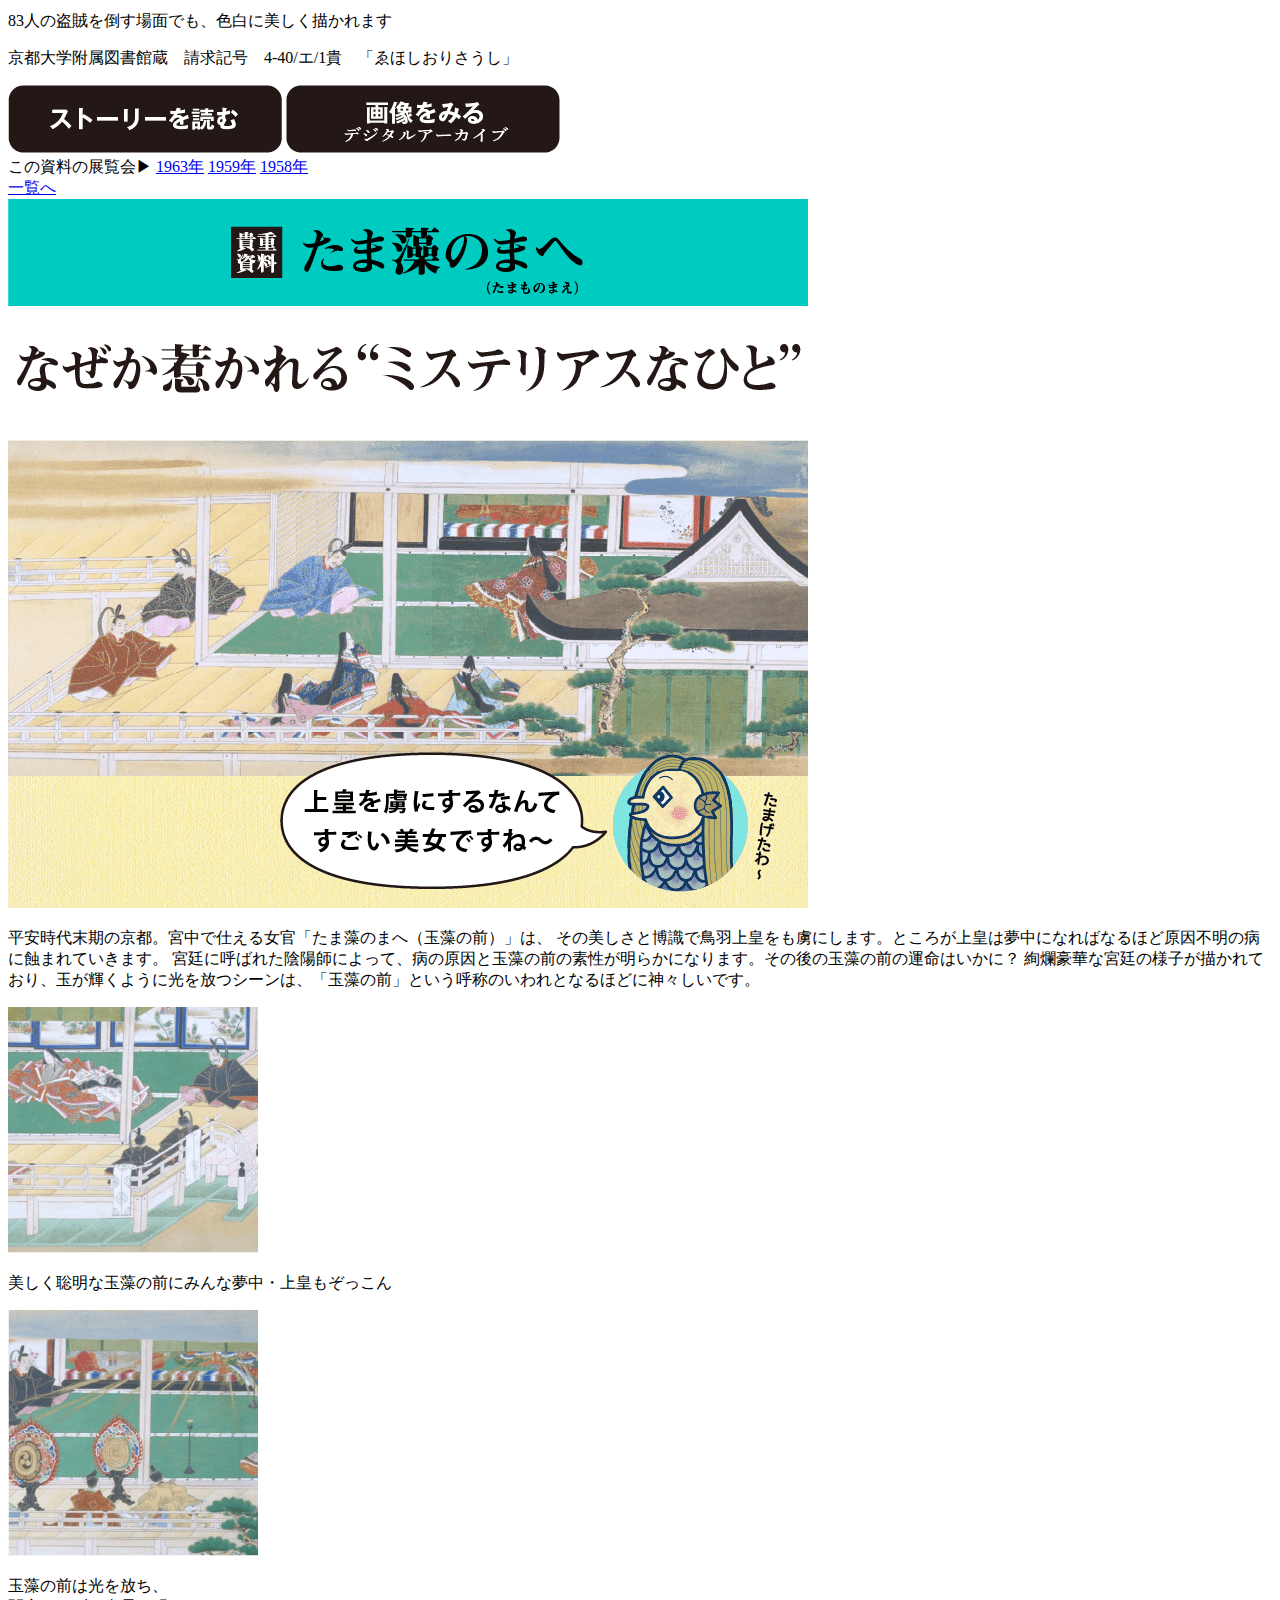
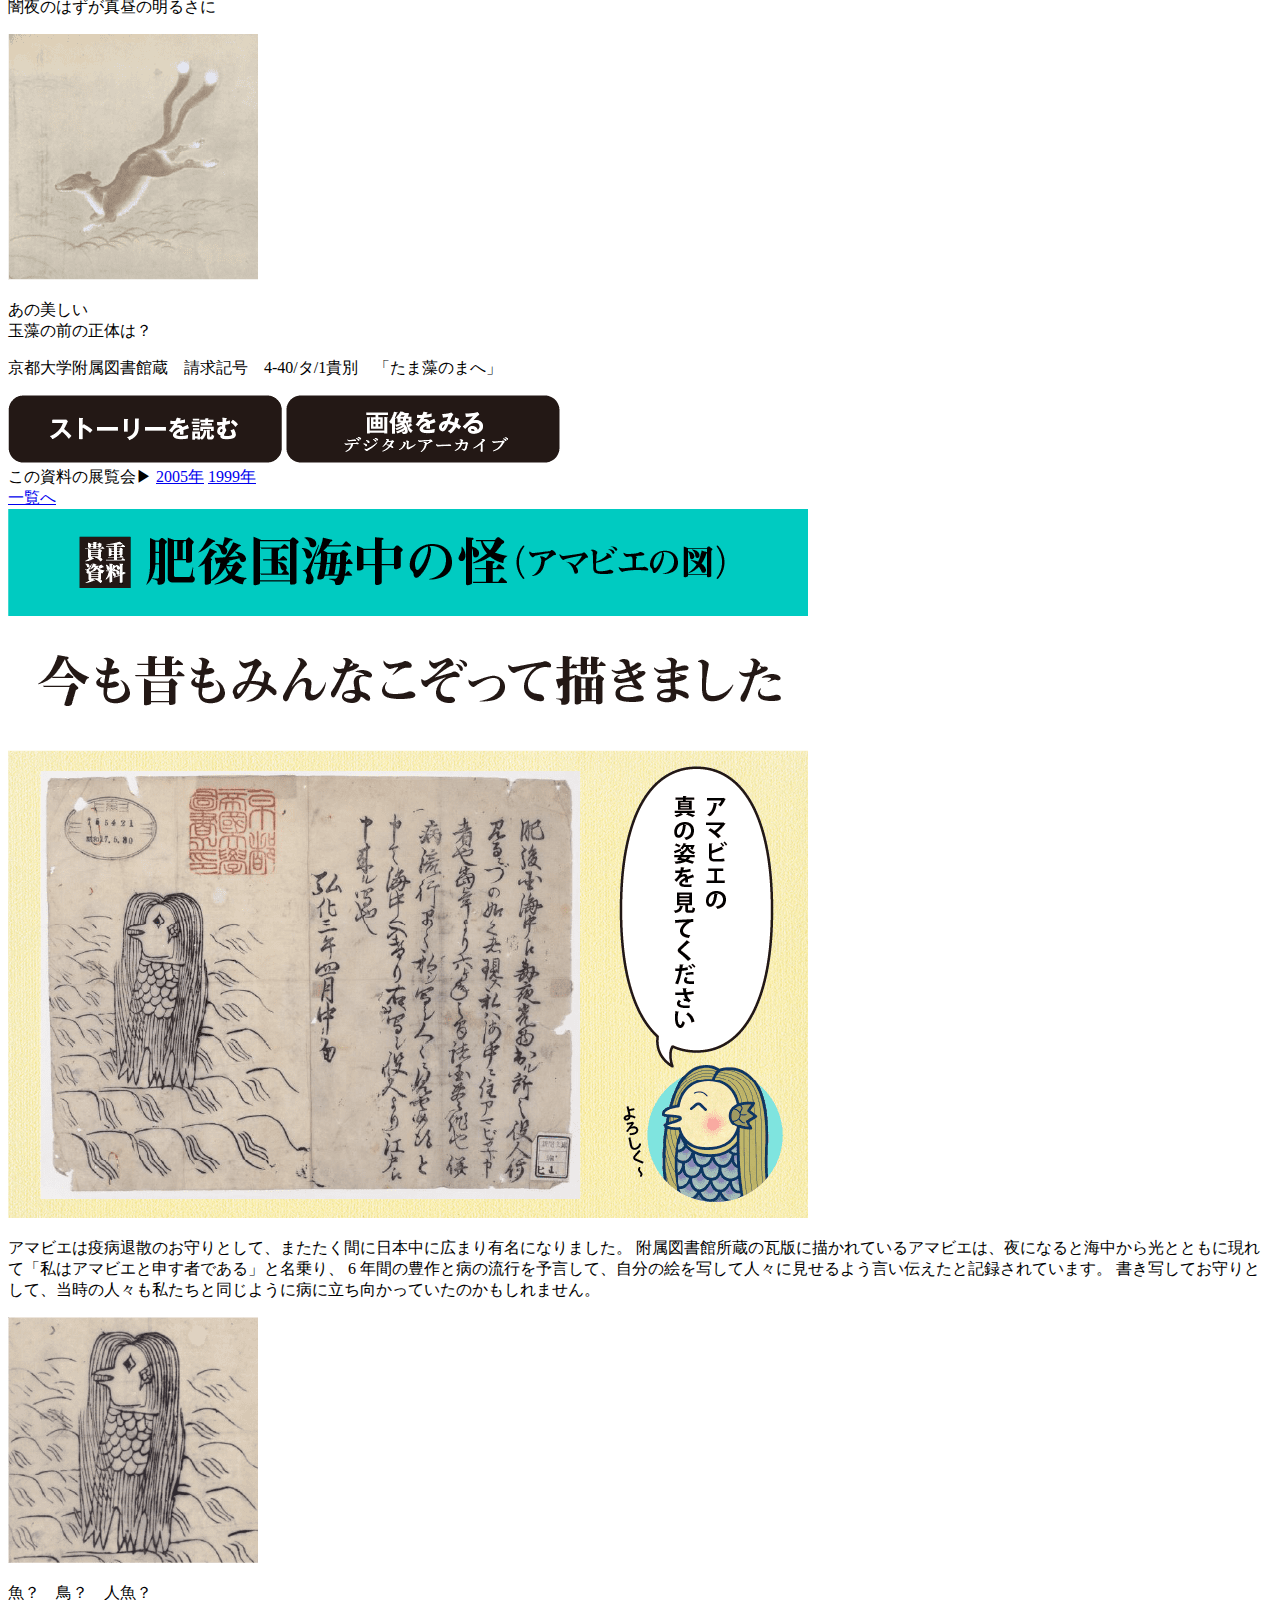
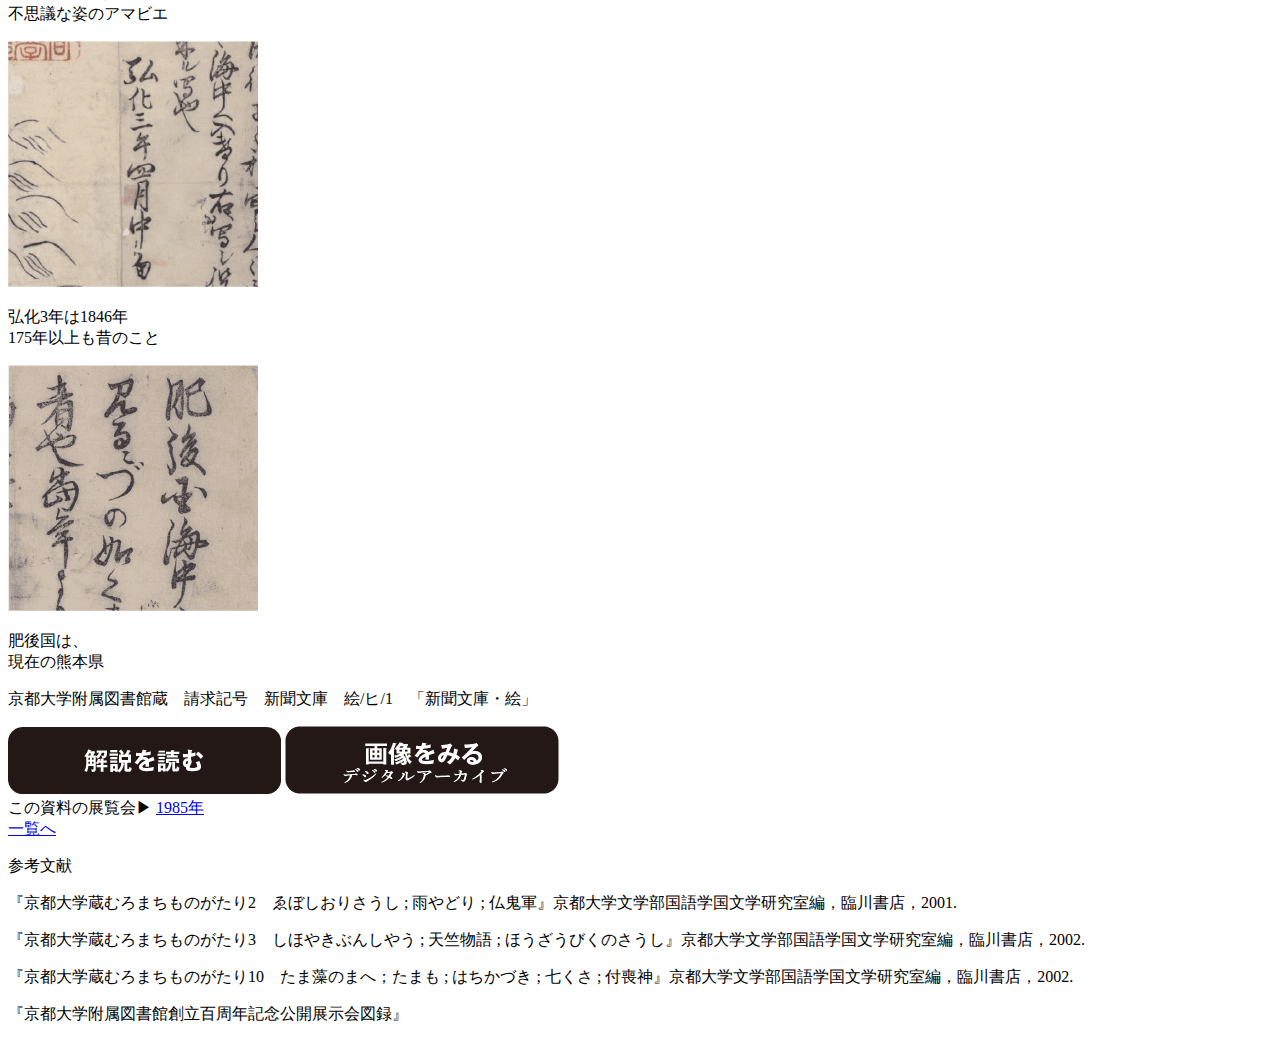
==== commit fa51b5a4: "Update index.html" ====
--- a/index.html
+++ b/index.html
@@ -4,7 +4,7 @@
 	<meta http-equiv="X-UA-Compatible" content="IE=edge">
 	<meta name="viewport" content="width=device-width, initial-scale=1">
 	<title>デジタルで見る！絵物語の貴重資料展（京都大学附属図書館）</title>
-	<link rel="stylesheet" href="./style.css">
+	<link rel="stylesheet" href="./css/style.css">
 </head>
 <body>
  	<div id="container">
@@ -22,20 +22,21 @@
 						本展「京都大学創立125周年記念附属図書館所蔵貴重資料展示：絵物語の貴重資料展」は、過去に展示された資料の中から、
 						貴重資料デジタルアーカイブで公開されている6つの資料をWeb展示で紹介します。テーマは「絵物語」です。それぞれの資料に見てもらいたい
 						ポイントを付けており、資料の解説や物語のあらすじもあります。</br>
-						また<a href="https://www.kulib.kyoto-u.ac.jp/mainlib/exhibition/exh-history">過去の資料展を総覧できる年表</a>も用意しました。
+						また<a href="https://www.kulib.kyoto-u.ac.jp/mainlib/exhibition/exh-history" target="_blank" rel="noopener">過去の資料展を総覧できる年表</a>も用意しました。
 						多種多様な資料を収集し、保管し、そして公開してきた、120年以上の図書館の歴史をぜひご覧ください。
             		</p>
-            		<p class="txt-en">The Kyoto University Library has collected approximately 1 million volumes of materials since its opening in 1899. 
-            		Among the collections, most valuable materials have been presented in more than 100 exhibition events with different plans and themes.
-            		</br>Meanwhile, the Kyoto University Library is actively engaged in the digitization of rare and valuable materials. 
-            		Digitized rare materials are available on the university's website, "Digital Archive of Rare Materials," 
-            		where more than 1.8 million images of 20,000 titles are available for viewing.
-            		</br></br>This exhibition, "Kyoto University 125th Anniversary Commemorative Exhibition of Rare Materials from the Kyoto University Library:
-            		 Picture Story Rare Materials," introduces six of the previously exhibited materials available on the Digital Archive of Rare Materials 
-            		 in a web-based exhibition. The theme is "picture tales". Each of the materials has a point of interest, and there are also explanations 
-            		 of the materials and a synopsis of the story.
-            		 </br>A chronological table of past exhibitions is also available. Please take a look at the more than 120 years of the library's history 
-            		 of collecting, storing, and exhibiting a wide variety of materials.
+            		<p class="txt-en">The Kyoto University Main Library has collected approximately one million 
+            		volumes of materials since its opening in 1899. Among the collections, most valuable materials 
+            		have been presented in more than 100 exhibition events variety of plans and themes.</br> Meanwhile,
+            		 the Kyoto University Libraries are actively engaged in the digitization of rare and valuable materials.
+            		  Digitized rare materials are available on the &quot;Kyoto University Rare Materials Digital Archive&quot;,
+            		   where over 1.8 million images of 20,000 titles are available for viewing.</br>
+            		   </br>
+            		  This online exhibition &quot;Kyoto University 125th Anniversary Commemorative Exhibition of Rare Materials
+            		   from the Main Library: Picture Story&quot; introduces six items with explanations, summaries, and points of interest.</br>
+            		   <a href="https://www.kulib.kyoto-u.ac.jp/mainlib/en/exhibition/exh-history" target="_blank" rel="noopener">
+            		   A chronological table of past exhibitions</a> is also available. Please take a look at the more than 
+            		   120 years of the library&#39;s history of collecting, storing, and exhibiting a wide variety of materials.
             		</p>
           		</div>
         	</div>
@@ -84,14 +85,14 @@
 				<p>京都大学附属図書館蔵　請求記号　4-40/シ/2貴別　「しほやきぶんしょう」</p>
 			</div>
 			<div class="ovv_btn">
-				<a href="https://rmda.kulib.kyoto-u.ac.jp/item/rb00013523/explanation/otogi_08"><img src="./img/img_story.png" alt="ストーリーを読む"></a>
-				<a href="https://rmda.kulib.kyoto-u.ac.jp/item/rb00013523"><img src="./img/img_gazo.png" alt="画像をみる"></a>
-			</div>
-			<div class="ovv_lnk">
-				この資料の展覧会▶
-				<a href="https://www.kulib.kyoto-u.ac.jp/mainlib/exhibition/exh-history">1999年</a>
-				<a href="https://www.kulib.kyoto-u.ac.jp/mainlib/exhibition/exh-history">1958年</a>
-				<a href="https://www.kulib.kyoto-u.ac.jp/mainlib/exhibition/exh-history">1955年</a>
+				<a href="https://rmda.kulib.kyoto-u.ac.jp/item/rb00013523/explanation/otogi_08" target="_blank" rel="noopener"><img src="./img/img_story.png" alt="ストーリーを読む"></a>
+				<a href="https://rmda.kulib.kyoto-u.ac.jp/item/rb00013523" target="_blank" rel="noopener"><img src="./img/img_gazo.png" alt="画像をみる"></a>
+			</div>
+			<div class="ovv_lnk">
+				この資料の展覧会▶
+				<a href="https://www.kulib.kyoto-u.ac.jp/mainlib/exhibition/exh-history" target="_blank" rel="noopener">1999年</a>
+				<a href="https://www.kulib.kyoto-u.ac.jp/mainlib/exhibition/exh-history" target="_blank" rel="noopener">1958年</a>
+				<a href="https://www.kulib.kyoto-u.ac.jp/mainlib/exhibition/exh-history" target="_blank" rel="noopener">1955年</a>
 			</div>
     		<a href="#panelAll">一覧へ</a>
 		</div>
@@ -123,12 +124,12 @@
 				<p>京都大学附属図書館蔵　請求記号　8-44/ツ/2貴別　「付喪神絵巻」</p>
 			</div>
 			<div class="ovv_btn">
-				<a href="https://rmda.kulib.kyoto-u.ac.jp/item/rb00013599/explanation/otogi_05"><img src="./img/img_story.png" alt="ストーリーを読む"></a>
-				<a href="https://rmda.kulib.kyoto-u.ac.jp/item/rb00013599"><img src="./img/img_gazo.png" alt="画像をみる"></a>
-			</div>
-			<div class="ovv_lnk">
-				この資料の展覧会▶
-				<a href="https://www.kulib.kyoto-u.ac.jp/mainlib/exhibition/exh-history">2005年</a>
+				<a href="https://rmda.kulib.kyoto-u.ac.jp/item/rb00013599/explanation/otogi_05" target="_blank" rel="noopener"><img src="./img/img_story.png" alt="ストーリーを読む"></a>
+				<a href="https://rmda.kulib.kyoto-u.ac.jp/item/rb00013599" target="_blank" rel="noopener"><img src="./img/img_gazo.png" alt="画像をみる"></a>
+			</div>
+			<div class="ovv_lnk">
+				この資料の展覧会▶
+				<a href="https://www.kulib.kyoto-u.ac.jp/mainlib/exhibition/exh-history" target="_blank" rel="noopener">2005年</a>
 			</div>
 			<a href="#panelAll">一覧へ</a>
 		</div>
@@ -161,14 +162,14 @@
 				<p>京都大学附属図書館蔵　請求記号　4-40/ク/1貴別　「國女歌舞妓繪詞」
 			</div>
 			<div class="ovv_btn">
-				<a href="https://rmda.kulib.kyoto-u.ac.jp/item/rb00013520/explanation/okuni_01"><img src="./img/img_kaisetsu.png" alt="解説を読む"></a>
-				<a href="https://rmda.kulib.kyoto-u.ac.jp/item/rb00013520"><img src="./img/img_gazo.png" alt="画像をみる"></a>
-			</div>
-			<div class="ovv_lnk">
-				この資料の展覧会▶
-				<a href="https://www.kulib.kyoto-u.ac.jp/mainlib/exhibition/exh-history">1963年</a>
-				<a href="https://www.kulib.kyoto-u.ac.jp/mainlib/exhibition/exh-history">1959年</a>
-				<a href="https://www.kulib.kyoto-u.ac.jp/mainlib/exhibition/exh-history">1958年</a>
+				<a href="https://rmda.kulib.kyoto-u.ac.jp/item/rb00013520/explanation/okuni_01" target="_blank" rel="noopener"><img src="./img/img_kaisetsu.png" alt="解説を読む"></a>
+				<a href="https://rmda.kulib.kyoto-u.ac.jp/item/rb00013520" target="_blank" rel="noopener"><img src="./img/img_gazo.png" alt="画像をみる"></a>
+			</div>
+			<div class="ovv_lnk">
+				この資料の展覧会▶
+				<a href="https://www.kulib.kyoto-u.ac.jp/mainlib/exhibition/exh-history" target="_blank" rel="noopener">1963年</a>
+				<a href="https://www.kulib.kyoto-u.ac.jp/mainlib/exhibition/exh-history" target="_blank" rel="noopener">1959年</a>
+				<a href="https://www.kulib.kyoto-u.ac.jp/mainlib/exhibition/exh-history" target="_blank" rel="noopener">1958年</a>
 			</div>
 			<a href="#panelAll">一覧へ</a>
 		</div>
@@ -178,9 +179,9 @@
 			<div class="ovv_title"><img src="./img/img_catch4.png" alt="いつの世も悲運な美少年に人は弱い"></div>
 			<div class="ovv_title2"><img src="./img/img_main4.png" alt="牛若丸、かっこいい！"></div>
 			<div class="ovv_text"><p>主人公は、かの有名な源義経（幼名・牛若丸）。民衆人気の高い不遇の若武者・義経の逸話は、
-				<a href="https://rmda.kulib.kyoto-u.ac.jp/item/rb00013277/explanation/gikei">『義経記』</a>
-				<a href="https://rmda.kulib.kyoto-u.ac.jp/item/rb00000086/explanation/heike">『平家物語』</a>
-				<a href="https://rmda.kulib.kyoto-u.ac.jp/item/rb00011170">『吾妻鏡』</a>
+				<a href="https://rmda.kulib.kyoto-u.ac.jp/item/rb00013277/explanation/gikei" target="_blank" rel="noopener">『義経記』</a>
+				<a href="https://rmda.kulib.kyoto-u.ac.jp/item/rb00000086/explanation/heike" target="_blank" rel="noopener">『平家物語』</a>
+				<a href="https://rmda.kulib.kyoto-u.ac.jp/item/rb00011170" target="_blank" rel="noopener">『吾妻鏡』</a>
 				などの他に、舞曲や物語の形式でも数多く伝えられています。この資料は、
 				中世の舞曲を読み物にしたもので、義経は周囲の男性たちと比べて色白で幼く、それでいて勇ましく描かれます。
 				タイトルの「烏帽子（えぼし）」とは、男性が和装で被る黒い帽子。その先が左右どちらに折れているかで「源氏」と
@@ -204,14 +205,14 @@
 				<p>京都大学附属図書館蔵　請求記号　4-40/エ/1貴　「ゑほしおりさうし」</p>
 			</div>
 			<div class="ovv_btn">
-				<a href="https://rmda.kulib.kyoto-u.ac.jp/item/rb00013179/explanation/otogi_03"><img src="./img/img_story.png" alt="ストーリーを読む"></a>
-				<a href="https://rmda.kulib.kyoto-u.ac.jp/item/rb00013179"><img src="./img/img_gazo.png" alt="画像をみる"></a>
-			</div>
-			<div class="ovv_lnk">
-				この資料の展覧会▶
-				<a href="https://www.kulib.kyoto-u.ac.jp/mainlib/exhibition/exh-history">1963年</a>
-				<a href="https://www.kulib.kyoto-u.ac.jp/mainlib/exhibition/exh-history">1959年</a>
-				<a href="https://www.kulib.kyoto-u.ac.jp/mainlib/exhibition/exh-history">1958年</a>
+				<a href="https://rmda.kulib.kyoto-u.ac.jp/item/rb00013179/explanation/otogi_03" target="_blank" rel="noopener"><img src="./img/img_story.png" alt="ストーリーを読む"></a>
+				<a href="https://rmda.kulib.kyoto-u.ac.jp/item/rb00013179" target="_blank" rel="noopener"><img src="./img/img_gazo.png" alt="画像をみる"></a>
+			</div>
+			<div class="ovv_lnk">
+				この資料の展覧会▶
+				<a href="https://www.kulib.kyoto-u.ac.jp/mainlib/exhibition/exh-history" target="_blank" rel="noopener">1963年</a>
+				<a href="https://www.kulib.kyoto-u.ac.jp/mainlib/exhibition/exh-history" target="_blank" rel="noopener">1959年</a>
+				<a href="https://www.kulib.kyoto-u.ac.jp/mainlib/exhibition/exh-history" target="_blank" rel="noopener">1958年</a>
 			</div>
 			<a href="#panelAll">一覧へ</a>
 		</div>
@@ -243,13 +244,13 @@
 				<p>京都大学附属図書館蔵　請求記号　4-40/タ/1貴別　「たま藻のまへ」</p>
 			</div>
 			<div class="ovv_btn">
-				<a href="https://rmda.kulib.kyoto-u.ac.jp/item/rb00013524/explanation/otogi_09"><img src="./img/img_story.png" alt="ストーリーを読む"></a>
-				<a href="https://rmda.kulib.kyoto-u.ac.jp/item/rb00013524"><img src="./img/img_gazo.png" alt="画像をみる"></a>
-			</div>
-			<div class="ovv_lnk">
-				この資料の展覧会▶
-				<a href="https://www.kulib.kyoto-u.ac.jp/mainlib/exhibition/exh-history">2005年</a>
-				<a href="https://www.kulib.kyoto-u.ac.jp/mainlib/exhibition/exh-history">1999年</a>
+				<a href="https://rmda.kulib.kyoto-u.ac.jp/item/rb00013524/explanation/otogi_09" target="_blank" rel="noopener"><img src="./img/img_story.png" alt="ストーリーを読む"></a>
+				<a href="https://rmda.kulib.kyoto-u.ac.jp/item/rb00013524" target="_blank" rel="noopener"><img src="./img/img_gazo.png" alt="画像をみる"></a>
+			</div>
+			<div class="ovv_lnk">
+				この資料の展覧会▶
+				<a href="https://www.kulib.kyoto-u.ac.jp/mainlib/exhibition/exh-history" target="_blank" rel="noopener">2005年</a>
+				<a href="https://www.kulib.kyoto-u.ac.jp/mainlib/exhibition/exh-history" target="_blank" rel="noopener">1999年</a>
 			</div>
 			<a href="#panelAll">一覧へ</a>
 		</div>
@@ -280,12 +281,12 @@
 				<p>京都大学附属図書館蔵　請求記号　新聞文庫　絵/ヒ/1　「新聞文庫・絵」</p>
 			</div>
 			<div class="ovv_btn">
-				<a href="https://rmda.kulib.kyoto-u.ac.jp/item/rb00000122/explanation/amabie"><img src="./img/img_kaisetsu.png" alt="解説を読む"></a>
-				<a href="https://rmda.kulib.kyoto-u.ac.jp/item/rb00000122#?cv=83"><img src="./img/img_gazo.png" alt="画像をみる"></a>
-			</div>
-			<div class="ovv_lnk">
-				この資料の展覧会▶
-				<a href="https://www.kulib.kyoto-u.ac.jp/mainlib/exhibition/exh-history">1985年</a>
+				<a href="https://rmda.kulib.kyoto-u.ac.jp/item/rb00000122/explanation/amabie" target="_blank" rel="noopener"><img src="./img/img_kaisetsu.png" alt="解説を読む"></a>
+				<a href="https://rmda.kulib.kyoto-u.ac.jp/item/rb00000122#?cv=83" target="_blank" rel="noopener"><img src="./img/img_gazo.png" alt="画像をみる"></a>
+			</div>
+			<div class="ovv_lnk">
+				この資料の展覧会▶
+				<a href="https://www.kulib.kyoto-u.ac.jp/mainlib/exhibition/exh-history" target="_blank" rel="noopener">1985年</a>
 			</div>
 			<a href="#panelAll">一覧へ</a>
 		</div>
